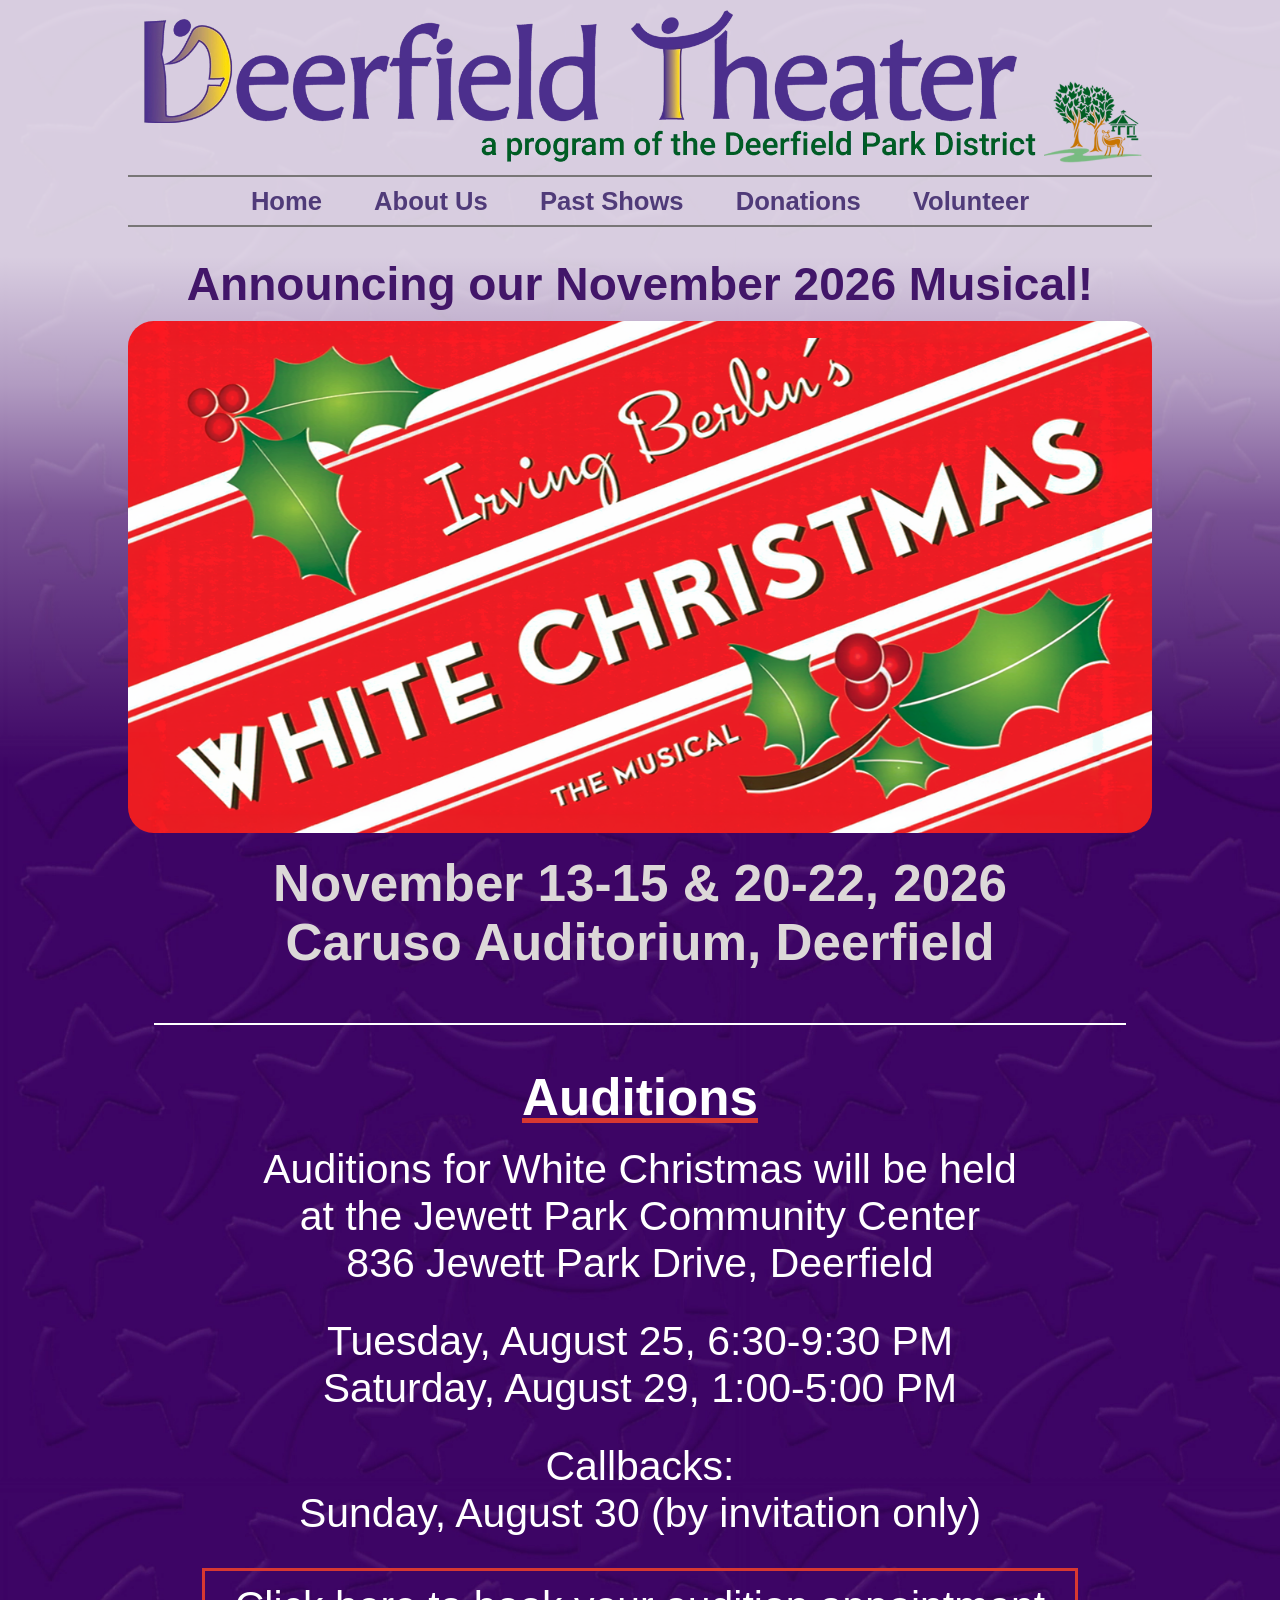
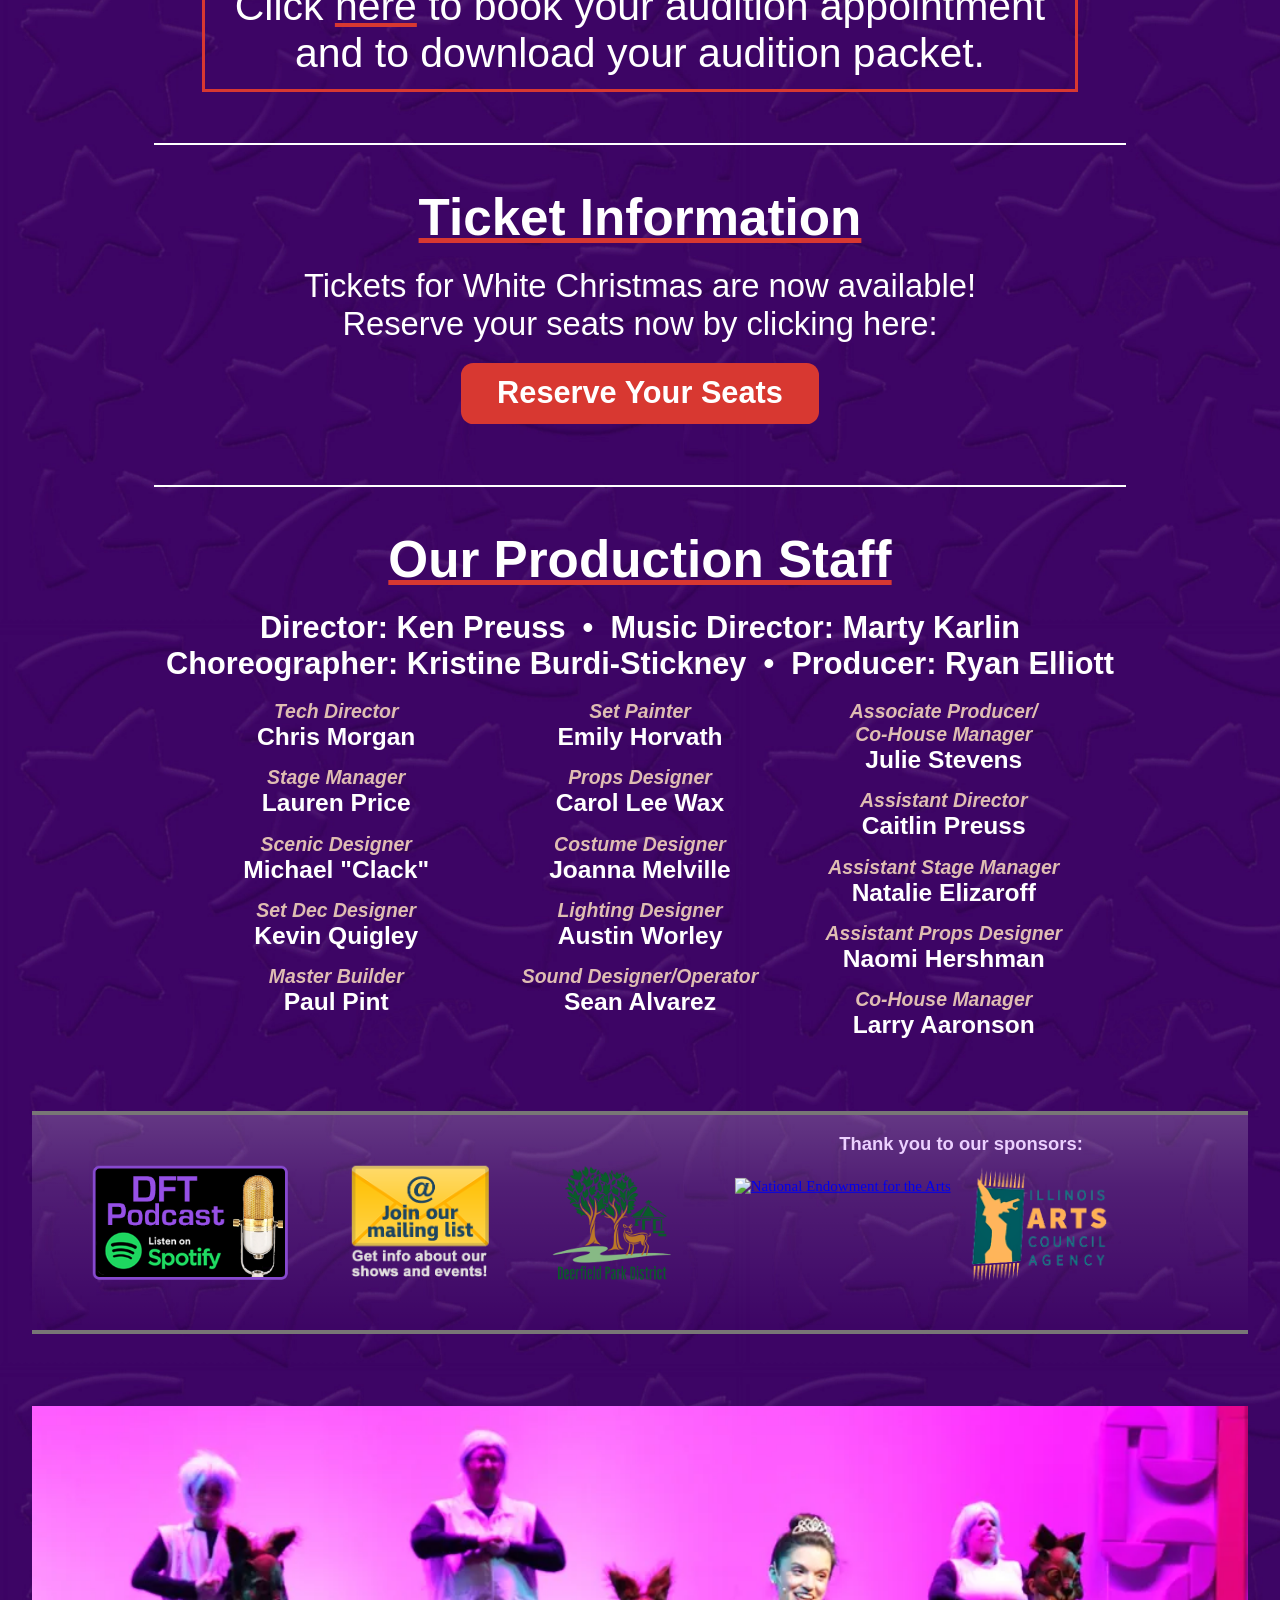
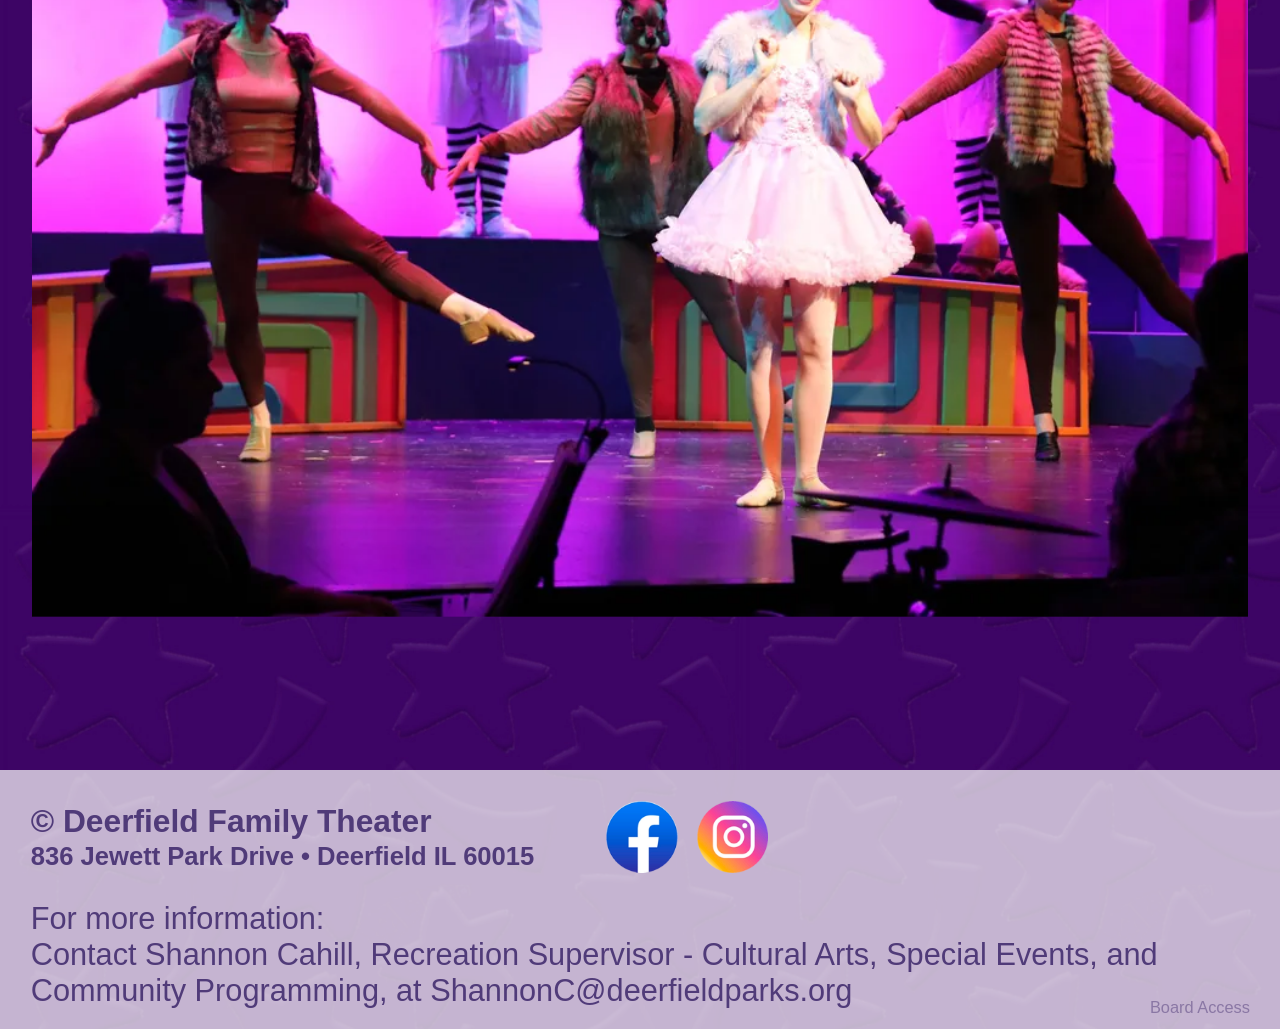
==== index.html @ 943dfd85 "Add files via upload Add volunteer page" ====
<!-- @format -->

<!doctype html>
<html lang="en">
  <head>
    <meta charset="UTF-8" />
    <meta name="viewport" content="width=device-width, initial-scale=1, viewport-fit=cover" />
    <link rel="stylesheet" href="https://fonts.googleapis.com/css?family=Roboto" />
    <link rel="stylesheet" href="style.css?v=15" />
    <link rel="preload" href="images/embossed.webp" as="image" />
    <script src="https://ajax.googleapis.com/ajax/libs/jquery/1.11.1/jquery.min.js"></script>
    <title>Deerfield Theater</title>
  </head>
  <body>
    <!-- Page header, which includes a partially transparent background to make it nearly white -->
    <div class="header">
      <img id="program-header" src="images/DFT-header.webp" alt="header" />
      <!-- This is the page navigation bar. -->
      <div id="nav-bar">
        <div id="nav-bar-logo-container">
          <img id="nav-bar-logo" src="images/DFT-logo.webp" alt="nav bar logo" />
        </div>
        <div id="nav-buttons">
          <a class="nav-btn" href="index.html">Home</a>
          <a class="nav-btn" href="about.html">About Us</a>
          <a class="nav-btn" href="past-shows.html">Past Shows</a>
          <a class="nav-btn" href="donations.html">Donations</a>
          <a class="nav-btn" href="volunteer.html">Volunteer</a>
        </div>
      </div>
    </div>
    <!-- Next is everything after page header. The after-header div has gradient that continues from the header color -->
    <div class="after-header">
      <!-- This is the main page content after the nav-bar. Can be different per page. -->
      <div id="main-page-content">
        <!-- This is then the show announcement, with text (narrow or wide),
        and show image with overlay text (narrow or wide) -->

        <div id="home-page">
          <!-- Hero image for show -->
          <div class="hero-banner"></div>
          <div id="tickets">
            <a href="https://deerfieldtheater.ludus.com/"
              ><img id="tickets-image" src="images/MOE-tickets.webp" alt="tickets"
            /></a>
          </div>
          <div id="banner-container">
            <a href="#later-show-info"
              ><img id="wide-banner-ad" src="images/WideBannerAd.webp" alt="Banner ad" />
              <img id="narrow-banner-ad" src="images/NarrowBannerAd.webp" alt="Banner ad"
            /></a>
          </div>
          <!-- <a class="link-inherit" href="https://deerfieldtheater.ludus.com/"> -->
          <div id="info-text-wide">
            <div id="announcing-show">Announcing our November 2026 Musical!</div>

            <div id="ticket-sales-header">
              <img id="golden-ticket" src="images/golden-ticket.webp" alt="ticket" />
              <div id="tickets-text">
                <div id="line1">DFT Tickets are Now on Sale!</div>
                <div id="line2">(Click below to reserve your seats)</div>
              </div>
            </div>
          </div>
          <div id="thank-you-stay-tuned">
            <div class="thank-you-text">
              Thank you to everyone<br />
              who came out to see<br />
              our November 2024 production!
            </div>
          </div>

          <a href="https://deerfieldtheater.ludus.com/index.php" class="show-image-link">
            <div id="logo-container">
              <img
                id="showlogo"
                class="zoom-image"
                src="images/WhiteChristmasPadded.webp"
                alt="DFT show logo"
              />

              <div id="show-info-wide">
                <p>November 13-15 &amp; 20-22, 2026 • Caruso Auditorium, Deerfield</p>
              </div>
            </div>
          </a>
          <div id="show-info-narrow">
            November 13-15 &amp; 20-22, 2026<br />Caruso Auditorium, Deerfield
            <!-- <p>Tickets will be available soon!<br />Stay tuned for more info!</p> -->
            <div id="auditions-announce">
              <br />AUDITIONS<br />Tuesday, August 25th & Saturday, August 29th<br />Stay tuned for
              more info!
            </div>
          </div>
          <!-- </a> -->

          <div id="audition-info">
            <div id="audition-title">Auditions</div>
            <div id="audition-text-items">
              <div class="audition-text">
                Auditions for White Christmas will be held<br />at the Jewett Park Community
                Center<br />836 Jewett Park Drive, Deerfield
              </div>
              <div class="audition-text">
                Tuesday, August 25, 6:30-9:30 PM<br />
                Saturday, August 29, 1:00-5:00 PM<br />
              </div>
              <div class="audition-text">
                Callbacks:<br />
                Sunday, August 30 (by invitation only)
              </div>
            </div>
            <a
              href="https://www.signupgenius.com/go/20F0C4FACAC22A6FD0-64324098-auditions"
              id="audition-signup"
            >
              <div class="audition-text space text-border">
                Click
                <div id="red-underline">here</div>
                to book your audition appointment and to download your audition packet.
              </div></a
            >
            <div id="audition-signup-coming" class="audition-text ital">
              Audition forms will be available August 1st
            </div>
          </div>

          <div id="ticket-info">
            <div id="ticket-info-title">Ticket Information</div>
            <div id="ticket-info-text">
              Tickets for White Christmas are now available!<br />
              Reserve your seats now by clicking here:
            </div>
            <a href="https://deerfieldtheater.ludus.com/index.php" id="ticket-info-button"
              >Reserve Your Seats</a
            >
          </div>

          <div id="production-staff-info">
            <div id="production-staff-title">Our Production Staff</div>
            <div id="production-staff">
              Director: Ken Preuss&nbsp;&nbsp;&bull;&nbsp;&nbsp;Music Director: Marty Karlin<br />
              Choreographer: Kristine Burdi-Stickney&nbsp;&nbsp;&bull;&nbsp;&nbsp;Producer: Ryan
              Elliott
            </div>
            <div id="full-staff-list">
              <div class="staff-entry">
                <span class="staff-role">Tech Director</span
                ><span class="staff-name">Chris Morgan</span>
              </div>
              <div class="staff-entry">
                <span class="staff-role">Stage Manager</span
                ><span class="staff-name">Lauren Price</span>
              </div>
              <div class="staff-entry">
                <span class="staff-role">Scenic Designer</span
                ><span class="staff-name">Michael "Clack"</span>
              </div>
              <div class="staff-entry">
                <span class="staff-role">Set Dec Designer</span
                ><span class="staff-name">Kevin Quigley</span>
              </div>
              <div class="staff-entry">
                <span class="staff-role">Master Builder</span
                ><span class="staff-name">Paul Pint</span>
              </div>
              <div class="staff-entry">
                <span class="staff-role">Set Painter</span
                ><span class="staff-name">Emily Horvath</span>
              </div>
              <div class="staff-entry">
                <span class="staff-role">Props Designer</span
                ><span class="staff-name">Carol Lee Wax</span>
              </div>
              <div class="staff-entry">
                <span class="staff-role">Costume Designer</span
                ><span class="staff-name">Joanna Melville</span>
              </div>
              <div class="staff-entry">
                <span class="staff-role">Lighting Designer</span
                ><span class="staff-name">Austin Worley</span>
              </div>
              <div class="staff-entry">
                <span class="staff-role">Sound Designer/Operator</span
                ><span class="staff-name">Sean Alvarez</span>
              </div>
              <div class="staff-entry">
                <span class="staff-role">Associate Producer/<br />Co-House Manager</span
                ><span class="staff-name">Julie Stevens</span>
              </div>
              <div class="staff-entry">
                <span class="staff-role">Assistant Director</span
                ><span class="staff-name">Caitlin Preuss</span>
              </div>
              <div class="staff-entry">
                <span class="staff-role">Assistant Stage Manager</span
                ><span class="staff-name">Natalie Elizaroff</span>
              </div>
              <div class="staff-entry">
                <span class="staff-role">Assistant Props Designer</span
                ><span class="staff-name">Naomi Hershman</span>
              </div>
              <div class="staff-entry">
                <span class="staff-role">Co-House Manager</span
                ><span class="staff-name">Larry Aaronson</span>
              </div>
            </div>
          </div>
          <!-- <div id="credits">
            <div id="staff-credit-row">
              <div>Director<br />Matt Canon</div>
              <div>Music Director<br />Marty Karlin</div>
              <div>Choreographer<br />Sarah Canon</div>
              <div>Producer<br />Ryan Elliott</div>
            </div>
            <div class="first-credit-row">
              <div>Book by<br />David Greig</div>
              <div>Music by<br />Marc Shaiman</div>
              <div>Lyrics by<br />Scott Wittman<br />Marc Shaiman</div>
            </div>
            <div id="second-credit-row">
              <div id="Dahl">Based on the novel by ROALD DAHL</div>
            </div>
            <div class="third-credit-row">
              <div id="Songs">
                Songs from the Motion Picture by<br />LESLIE BRICUSSE and ANTHONY NEWLEY
              </div>
            </div>
          </div>
-->

          <div id="performance-info">
            <div id="performance-text-items">
              <div class="performance-text">
                Caruso Auditorium<br />1801 Montgomery Rd. &#x2022; Deerfield<br /><br />
              </div>
              <div class="performance-text">
                Fridays, April 3 and 10 - 7:30pm<br />
                Thursday, April 9 - 7:30pm<br />
                Saturdays, April 4 and 11 - 2:00pm and 7:30pm<br />
                Sunday, April 12 - 2:00pm
              </div>
              <a class="link-inherit" href="https://deerfieldtheater.ludus.com/"
                ><div class="ticket-wrapper">
                  <div class="ticket-content">
                    <div class="ticket-text shrek">Shrek Tickets<br />now on sale</div>
                    <div class="ticket-text">
                      Click here to reserve your seats.
                      <div class="smaller-text">(Suggested for 1st grade and older)</div>
                    </div>
                  </div>
                </div></a
              >
            </div>
          </div>

          <!-- <div id="workshop-info">
            <div id="workshop-title">Audition Workshop</div>
            <div id="workshop-text-items">
              <div class="workshop-text">
                Join our 2025 production staff for a fun and informative AUDITION WORKSHOP at Jewett
                Park Community Center on Saturday, July 19th, from 10:00am to 12:00pm. Learn about
                the DFT audition process, sing, dance, and get valuable audition tips from our 2025
                dream team!
              </div>
              <div class="workshop-text">
                Free and open to everyone (4th grade and up), this workshop is not a prerequisite
                for auditioning.
              </div>
              <div class="audition-text space">
                Click
                <a
                  href="https://www.signupgenius.com/go/20F0C4FACAC22A6FD0-57213680-audition"
                  id="workshop-signup"
                  >here</a
                >
                to sign up for the workshop.
              </div>
              <div id="workshop-signup-coming" class="workshop-text ital">
                Online workshop signups coming soon.
              </div>
            </div>
          </div> -->

          <div id="cast-info">
            <div class="moe">MURDER ON THE ORIENT EXPRESS - CAST</div>
            <div id="cast-list">
              <div class="cast-item">
                <div class="character-name">HERCULE POIROT</div>
                <div class="actor-name">Brian Parry</div>
              </div>
              <div class="cast-item">
                <div class="character-name">MONSIEUR BOUC</div>
                <div class="actor-name">Geoff Isaac</div>
              </div>
              <div class="cast-item">
                <div class="character-name">MARY DEBENHAM</div>
                <div class="actor-name">Elise De Roulet</div>
              </div>
              <div class="cast-item">
                <div class="character-name">HECTOR MACQUEEN</div>
                <div class="actor-name">Chuck Quinn IV</div>
              </div>
              <div class="cast-item">
                <div class="character-name">COLONEL ARBUTHNOT</div>
                <div class="actor-name">Michael Ermel</div>
              </div>
              <div class="cast-item">
                <div class="character-name">HELEN HUBBARD</div>
                <div class="actor-name">Julie Stevens</div>
              </div>
              <div class="cast-item">
                <div class="character-name">PRINCESS DRAGOMIROFF</div>
                <div class="actor-name">Naomi Hershman</div>
              </div>
              <div class="cast-item">
                <div class="character-name">GRETA OHLSSON</div>
                <div class="actor-name">Julia Helmer</div>
              </div>
              <div class="cast-item">
                <div class="character-name">SAMUEL RATCHETT</div>
                <div class="actor-name">Chuck Quinn III</div>
              </div>
              <div class="cast-item">
                <div class="character-name">COUNTESS ANDRENYI</div>
                <div class="actor-name">Danielle Piccolomini</div>
              </div>
              <div class="cast-item">
                <div class="character-name">MICHEL THE CONDUCTOR/<br />HEAD WAITER</div>
                <div class="actor-name">Al Katz-Mariani</div>
              </div>
            </div>
          </div>

          <div id="event-info">
            <div class="event-title">Help Shrek Fill the Pantry!</div>
            <div class="event-text">
              <p>Help us spread a little fairy-tale kindness!</p>
              <p>
                Bring a non-perishable food donation to any of our performances of Shrek The
                Musical, and be entered to win two free tickets to our spring show, Murder on the
                Orient Express!
              </p>
              <p>
                Your generosity helps stock our local food pantry, and it might just earn you a
                night of mystery and intrigue!
              </p>
            </div>
            <div>
              <a href="https://www.westdeerfieldtownship.org/food-pantry">
                <img src="images/Shrek-pantry.webp" id="event-image" alt="Shrek Pantry"
              /></a>
            </div>
          </div>

          <div id="later-show-info">
            <div class="later-show-announce-title">Announcing our Spring 2026 show...</div>
            <div class="video-container">
              <iframe
                src="https://www.youtube.com/embed/8NoOFqlzdp8?si=00WZG_DpIDubj-20"
                title="Deerfield Theater presents MURDER ON THE ORIENT EXPRESS!"
                frameborder="0"
                allow="
                  accelerometer;
                  autoplay;
                  clipboard-write;
                  encrypted-media;
                  gyroscope;
                  picture-in-picture;
                  web-share;
                "
                referrerpolicy="strict-origin-when-cross-origin"
                allowfullscreen
              ></iframe>
            </div>
            <div id="jump-here"></div>
            <div class="later-show-subtitle">
              A train.&nbsp;&nbsp;A snowstorm.&nbsp;&nbsp;A murder.
            </div>
            <div class="show-description">
              <p>
                Spring 2026, Deerfield Theater invites you to join us on the journey. We're
                searching for a cast of bold performers to bring this classic Agatha Christie
                thriller to life.
              </p>
            </div>
            <div class="later-show-subtitle2">Murder On The Orient Express</div>
            <div class="show-description2">
              Performance dates: April 3-12, 2026<br />
              Auditions: December 10 & 13<br /><br />
              <a
                id="auditions-link"
                href="https://www.signupgenius.com/go/20F0C4FACAC22A6FD0-60064561-auditions?fbclid=IwY2xjawNzPXVleHRuA2FlbQIxMQABHtk7SqOiNQR2KxRiS1Loc2THw3nRDNoTgcUi0WT-ecCbS6leboX3WykPcfES_aem_MP_DVNrxuq4Zpl9OGslfMA#/"
              >
                Click here to sign up for auditions!</a
              >
            </div>
          </div>
        </div>
      </div>

      <!-- Directions bar -->
      <!-- <div id="direction-bar">
        <div id="directions-intro">DIRECTIONS TO THE THEATER:</div>
        <div class="directions">
          <img class="map-pin" src="images/map-pin.webp" />
          <a
            class="direction-link"
            href="https://www.google.com/maps/dir/Current+Location/42.16936129460675,-87.87289655274725"
            target="_self"
            >From your location</a
          >
        </div>
        <div class="directions">
          <img class="map-pin" src="images/map-pin.webp" />
          <a
            class="directions-link"
            href="https://www.google.com/maps/dir/?api=1&origin=42.16911208400764,-87.87140041251554&destination=42.16936129460675,-87.87289655274725&travelmode=driving"
            target="_self"
            >From Caruso entrance road</a
          >
        </div>
      </div> -->

      <!-- This is the icon-bar -->
      <div id="icon-bar">
        <div id="icons">
          <a
            href="https://open.spotify.com/show/3oloGjAdwDtbNd8TybNMI5?si=1eKesfZeSTqVe9DHbE5gPw&dl_branch=1"
            ><img id="podcast" class="icon-item" src="images/DFT-podcast.png" alt="DFT podcast"
          /></a>
          <a href="https://deerfieldtheater.substack.com/subscribe"
            ><img id="DFT-email" class="icon-item" src="images/DFT-email.png" alt="DFT email"
          /></a>
          <a href="http://www.deerfieldparks.org/"
            ><img
              id="DFPD"
              class="icon-item"
              src="images/DFPDlogo.png"
              alt="Deerfield Park District"
          /></a>
          <div class="sponsor-items">
            <div class="sponsor-text">Thank you to our sponsors:</div>
            <a href="https://www.deerfield.il.us/456/Fine-Arts-Commission"
              ><img
                id="DF"
                src="images/DF.png"
                class="sponsor-item"
                alt="National Endowment for the Arts"
            /></a>
            <a href="http://www.arts.illinois.gov/"
              ><img id="IAC" src="images/IAC.png" class="sponsor-item" alt="Illinois Arts Council"
            /></a>
          </div>
          <!-- <a href="https://www.arts.gov/"
            ><img
              id="NEA"
              class="icon-item"
              src="images/NEA.png"
              alt="National Endowment for the Arts"
          /></a> -->
        </div>
      </div>
      <div id="photo-box">
        <img class="photo" src="images/photos/Beauty1.webp" alt="A snapshop of DFT!" />
        <img class="photo" src="images/photos/Beauty9.webp" alt="A snapshop of DFT!" />
        <img class="photo" src="images/photos/ShrekFiona.webp" alt="A snapshop of DFT!" />
        <img class="photo" src="images/photos/Poirot.webp" alt="A snapshop of DFT!" />
        <img class="photo" src="images/photos/ShrekGingy.webp" alt="A snapshop of DFT!" />
        <img
          class="photo"
          src="images/photos/MurderOrientExpressPhoto.webp"
          alt="A snapshop of DFT!"
        />
        <img class="photo" src="images/photos/Beauty8.webp" alt="A snapshop of DFT!" />
        <img class="photo" src="images/photos/OurTownMoon.webp" alt="A snapshop of DFT!" />
        <img class="photo" src="images/photos/Beauty4.webp" alt="A snapshop of DFT!" />
        <img class="photo" src="images/photos/Beauty3.webp" alt="A snapshop of DFT!" />
        <img class="photo" src="images/photos/Beauty2.webp" alt="A snapshop of DFT!" />
        <img class="photo" src="images/photos/CharlieAndWonka.webp" alt="A snapshop of DFT!" />
        <img class="photo" src="images/photos/OompaWonka.webp" alt="A snapshop of DFT!" />
        <img class="photo" src="images/photos/VerucaWonka.webp" alt="A snapshop of DFT!" />
        <img class="photo" src="images/photos/WonkaGrandparents.webp" alt="A snapshop of DFT!" />
        <img class="photo" src="images/photos/Beauty7.webp" alt="A snapshop of DFT!" />
        <img class="photo" src="images/photos/StageManagerOurTown.webp" alt="A snapshop of DFT!" />
        <img class="photo" src="images/photos/Beauty6.webp" alt="A snapshop of DFT!" />
        <img class="photo" src="images/photos/Beauty5.webp" alt="A snapshop of DFT!" />
        <img class="photo" src="images/photos/OurTownCemetery.webp" alt="A snapshop of DFT!" />
      </div>
      <div id="bottom-bar">
        <div id="DFT-info">
          <div id="top-row">
            <div id="address-name">
              <div id="DFT-name">&copy; Deerfield Family Theater</div>
              <div id="DFT-address">836 Jewett Park Drive • Deerfield IL 60015</div>
            </div>
            <div id="social-media">
              <a href="https://m.facebook.com/DeerfieldFamilyTheater">
                <img id="facebook" src="images/facebook.webp" alt="Facebook"
              /></a>
              <a href="https://www.instagram.com/DeerfieldFamilyTheater">
                <img id="instagram" src="images/instagram.webp" alt="Instagram"
              /></a>
            </div>
          </div>
          <div id="for-more-info">
            For more information:<br />
            Contact Shannon Cahill, Recreation Supervisor - Cultural Arts, Special Events, and
            Community Programming, at ShannonC@deerfieldparks.org
          </div>
        </div>
        <a
          id="board-access"
          href="https://drive.google.com/drive/folders/1UhI-w-MJ6wgROEPkJte4lONXYvU6FeXU?usp=drive_link"
          target="_blank"
          rel="noopener noreferrer"
          >Board Access</a
        >
      </div>
    </div>

    <script src="script.js?v=1"></script>
  </body>
</html>
---- style.css ----
/** @format */

@font-face {
  font-family: "Shrek";
  src:
    url("/fonts/Shrek.woff2") format("woff2"),
    url("/fonts/Shrek.woff") format("woff"),
    url("/fonts/Shrek.ttf") format("truetype");
}
@font-face {
  font-family: "Fino";
  src: url("/fonts/FinoSans.otf") format("opentype");
}

:root {
  /* Set this value equal to or slightly greater than the height of your fixed header.
     If your header is 80px tall, use 80px or 90px. This is for anchor links.*/
  scroll-padding-top: 40px;
}

.outlined-text {
  text-shadow:
    -1px -1px 0 #8d71ab,
    /* Top-left offset */ 1px -1px 0 #8d71ab,
    /* Top-right offset */ -1px 1px 0 #8d71ab,
    /* Bottom-left offset */ 1px 1px 0 #8d71ab; /* Bottom-right offset */
}

/* The env(safe-area-insert) item makes it so the notch 
in iPhone or the like will not pose a problem */
html {
  height: 100%;
  font-size: 15px;
  padding: env(safe-area-inset);
}

/* The body has a solid purple background so that if there is any
delay in loading the repeating tile, it will be okay. */
body {
  background-color: #3d0465;
  height: 100%;
  margin: 0;
  background-repeat: repeat;
  background-image: url("images/embossed.webp");
  background-size: 58vw;
}
/* Make the repeating background image a bit larger when narrower than 
100px display, to avoid havign it be so small. */
@media screen and (max-width: 1000px) {
  body {
    background-size: 85vw;
  }
}

/* This is the website header div. It has a transparent background, 
which makes the background almost white, for good visibility */
.header {
  width: 100vw;
  height: auto;
  vertical-align: center;
  padding-top: 10px;
  padding-bottom: calc(1.9 * 0.8vw);
  margin: 0;
  background: rgb(255, 255, 255, 0.8);
  z-index: 1;
}

/* This the theater program header image. With later media query, 
its width becomes dynamic for narrow than 1317 and 1177 */
#program-header {
  height: 135px;
  margin: auto;
  padding-bottom: calc(1.2 * 0.8vw);
  text-align: center;
  display: block;
  z-index: 1;
}

/* Everything after the page header is in hte "afterheader" div,with a continued gradient 
that starts with the same transparency as the header. The afterheader does not have a height value
so that it will be as tall as needed, to avoid having its gradient stop prematurely */
.after-header {
  width: 100vw;
  position: relative;
  background: linear-gradient(
    to bottom,
    rgba(255, 255, 255, 0.8) 0px,
    rgba(255, 255, 255, 0.6) 10vw,
    rgba(255, 255, 255, 0.3) 20vw,
    rgba(255, 255, 255, 0) 40vw
  );
  z-index: 1;
}

/* The navigation bar scales with the page width, using the variable cw (content width) 
to avoid the need for small fractions.*/
#nav-bar {
  --cw: 0.8vw;
  width: calc(var(--cw) * 100);
  margin: auto;
  font-size: 25px;
  position: relative;
  padding: 0;
  left: 0;
  top: 0;
  height: calc(var(--cw) * 4.72);
  border-bottom: calc(var(--cw) * 0.25) solid rgb(120, 118, 118);
  border-top: calc(var(--cw) * 0.25) solid rgb(120, 118, 118);
  vertical-align: center;
  font:
    550 calc(var(--cw) * 2.5) Arial,
    Helvetica,
    sans-serif;
  color: #503b79;
  line-height: calc(var(--cw) * 4.72);
  margin-bottom: calc(var(--cw) * 1);
  display: flex;
  z-index: 2;
}

#nav-bar.sticky {
  position: fixed;
  background-color: #dbd2e2;
  margin-bottom: calc(var(--cw) * 1.32);
  height: calc(var(--cw) * 5.72);
  line-height: calc(var(--cw) * 5.72);
  width: 100%;
  z-index: 1000; /* Ensure it's above other content */
}
#nav-bar-logo-container {
  display: none;
}

#nav-bar-logo {
  flex: 10;
  height: calc(var(--cw) * 4.5);
  padding-top: calc(var(--cw) * 0.45);
  padding-bottom: calc(var(--cw) * 0.3);
  margin-right: calc(var(--cw) * 4.5);
  left: 50%;
  transform: translateX(50%);
}

/* nav-btn is the class for all of the buttons in the nav-bar. The hover function changes color on hover. */
#nav-buttons {
  flex: 90;
  display: flex;
  flex-direction: row;
  justify-content: space-between;
  margin-right: calc(var(--cw) * 12);
  margin-left: calc(var(--cw) * 12);
}
/* nav-btn is the class for all of the buttons in the nav-bar. The hover function changes color on hover. */
.nav-btn {
  /* display: inline-block; */
  text-align: center;
  height: 100%;
  color: inherit;
  text-decoration: none;
  /* border: solid green; */
}

@media (hover: hover) {
  .nav-btn:hover {
    color: #aa9042;
  }
}

/* This is the block of teh page, and its width scales with the page width per variable cw too. */
#main-page-content {
  --cw: 0.8vw;
  width: calc(var(--cw) * 100);
  margin: auto;
  font-size: 25px;
  z-index: 0;
  position: relative;
  padding: 0;
  text-align: center;
  flex-direction: column;
  align-items: center;
  justify-content: center;
  display: flex;
  flex-wrap: wrap;
  flex-direction: column;
}
#banner-container {
  width: 100%;
  position: relative;
  margin-bottom: calc(var(--cw) * 1.7);
  display: none;
}
#wide-banner-ad {
  margin: auto;
  vertical-align: top;
  width: 100%;
}
#narrow-banner-ad {
  display: none;
  margin: auto;
  vertical-align: top;
  width: 100%;
}
#banner-ad {
  width: 100%;
  position: relative;
  display: inline-block;
  background-image: url("images/WideBannerAd.webp");
  background-repeat: no-repeat; /* Prevents the image from repeating */
  background-size: cover; /* Ensures the image covers the entire element */
}

#thank-you-stay-tuned {
  display: none;
  align-items: center;
}

.thank-you-text {
  font:
    700 calc(var(--cw) * 5) Arial,
    Helvetica,
    sans-serif;
  color: #1a041e;
  /* Text Shadow Property */
  -webkit-text-stroke-width: calc(var(--cw) * 0.05);
  -webkit-text-stroke-color: rgb(234, 197, 72);
  vertical-align: top;
  margin: auto;
  margin-bottom: calc(var(--cw) * 1.2);
  margin-top: calc(var(--cw) * 1.2);
}
#showlogo2 {
  display: inline-block;
  flex: 1;
  max-width: 100%;
  border-radius: calc(var(--cw) * 2.5);
}

.thank-you-text2 {
  font:
    600 calc(var(--cw) * 4) Arial,
    Helvetica,
    sans-serif;
  color: rgb(234, 197, 72);
  -webkit-text-stroke-width: calc(var(--cw) * 0.15);
  -webkit-text-stroke-color: #421669;
  vertical-align: top;
  margin: 0;
  margin-top: calc(var(--cw) * 2.5);
  margin-bottom: calc(var(--cw) * 1.2);
  display: none;
}

#home-page {
  width: 100%;
}
/* Here's the stuff for the main page content (e.g., DFT show announcement), 
with pieces similarly scaling */

.hero-banner {
  display: none;
  width: 100%;
  /* Ensures the banner has a strong presence */
  min-height: 500px;
  aspect-ratio: 16 / 9;

  /* Image configuration */
  background-image: url("images/MOE_landscape_web.webp");
  background-position: center center;
  background-repeat: no-repeat;

  /* This handles the 'cropping' automatically as you resize */
  background-size: cover;
}

/* Mobile Tweak: Keeps the train and text prominent on phones */
@media (max-width: 768px) {
  .hero-banner {
    /* Changes the shape to be taller on mobile */
    aspect-ratio: 4 / 5;
    min-height: 300px;
  }
}

#tickets {
  display: none;
  width: 100%;
  margin: auto;
  border: yellow;
}
#tickets-image {
  width: 100%;
  height: auto;
  opacity: 1;
}

#show-announcement {
  width: 100%;
  height: auto;
  opacity: 1;
}
.link-inherit {
  color: inherit; /* Inherit color from parent */
  font-size: inherit; /* Inherit font size from parent */
  font-family: inherit; /* Inherit font family from parent */
  text-decoration: inherit; /* Inherit text decoration (underline, etc.) */
}
#info-text-wide {
  display: inline-block;
  font:
    700 calc(var(--cw) * 4.5) Arial,
    Helvetica,
    sans-serif;
  color: #421669;
  vertical-align: top;
  margin: 0;
  margin-bottom: calc(var(--cw) * 1);
}
#announcing-show {
  display: block;
}
#ticket-sales-header {
  height: calc(var(--cw) * 8);
  display: none;
  /* display: flex; */
  flex-direction: row;
}
#golden-ticket {
  flex: 20;
  height: calc(var(--cw) * 8);
  margin-right: calc(var(--cw) * 2);
  display: none;
}
#tickets-text {
  display: flex;
  flex-direction: column;
}
#line1 {
  flex: 3;
}
#line2 {
  font:
    700 calc(var(--cw) * 3) Arial,
    Helvetica,
    sans-serif;
  flex: 1;
}

#info-text-narrow {
  font:
    800 calc(var(--cw) * 5) Arial,
    Helvetica,
    sans-serif;
  color: #421669;
  vertical-align: top;
  line-height: calc(var(--cw) * 5.5);
  margin: 0;
  margin-bottom: calc(var(--cw) * 1.2);
  display: none;
}
#ticket-sales-header-narrow {
  height: calc(var(--cw) * 8);
  display: flex;
  flex-direction: row;
}
#golden-ticket-narrow {
  flex: 20;
  height: calc(var(--cw) * 8);
  margin-right: calc(var(--cw) * 2);
}
#tickets-text-narrow {
  display: flex;
  flex-direction: column;
}
#line1-narrow {
  flex: 3;
}
#line2-narrow {
  font:
    700 calc(var(--cw) * 2) Arial,
    Helvetica,
    sans-serif;
  flex: 1;
}

.show-image-link {
  display: block;
  color: inherit;
  text-decoration: none;
}

#logo-container {
  width: 100%;
  aspect-ratio: 16 /8;
  position: relative;
  /* display: inline-block; */
  display: block;
  overflow: hidden;
  border-radius: calc(var(--cw) * 2.5);
}
#showlogo {
  margin: auto;
  vertical-align: top;
  width: 100%;
}
.zoom-image {
  width: 100%;
  height: 100%;
  object-fit: cover;
  transition: transform 4s ease;
  transform-origin: center center;
}
.zoom-in {
  transform: scale(1.12);
}

#show-info-wide {
  position: absolute;
  width: 100%;
  font:
    700 calc(var(--cw) * 3.2) Arial,
    Helvetica,
    sans-serif;
  color: rgb(234, 197, 72);
  top: 92%;
  left: 50%;
  transform: translate(-50%, -50%);
  display: none;
}
#show-info-narrow {
  width: 100%;
  font:
    600 calc(var(--cw) * 5) Arial,
    Helvetica,
    sans-serif;
  color: #dcd8d8;
  display: block;
  padding-top: 0.8vw;
  margin-top: calc(var(--cw) * 1);
}
#auditions-announce {
  font:
    600 calc(var(--cw) * 4) Arial,
    Helvetica,
    sans-serif;
  display: none;
}
#auditions-link {
  color: inherit;
  font:
    700 calc(var(--cw) * 3) Arial,
    Helvetica,
    sans-serif;
}
/* @media screen and (max-width: 1317px) {
  #show-info-wide,
  #info-text-wide {
    display: none;
  }
  #show-info-narrow {
    display: none;
  }
  #info-text-narrow {
    display: block;
  }
} */
#credits {
  width: 95%;
  margin: auto;
  margin-top: calc(var(--cw) * 3);
  /* display: flex; */
  display: none;
  flex-direction: column;
  font:
    300 calc(var(--cw) * 3) Arial,
    Helvetica,
    sans-serif;
  color: rgb(234, 197, 72);
}
#staff-credit-row {
  display: flex;
  flex-direction: row;
  justify-content: space-between;
  align-items: center;
  font:
    600 calc(var(--cw) * 3) Arial,
    Helvetica,
    sans-serif;
  text-shadow: 0 0 calc(var(--cw) * 2.5) rgba(213, 131, 186, 1);
}
.first-credit-row {
  width: 80%;
  margin: auto;
  display: flex;
  flex-direction: row;
  justify-content: space-between;
  align-items: center;
  margin-top: calc(var(--cw) * 2.5);
}
#second-credit-row {
  width: 90%;
  margin: auto;
  margin-top: calc(var(--cw) * 2);
  text-align: center;
  font:
    300 calc(var(--cw) * 2) Arial,
    Helvetica,
    sans-serif;
}
.third-credit-row {
  width: 90%;
  margin: auto;
  margin-top: calc(var(--cw) * 2);
  text-align: center;
  font:
    300 calc(var(--cw) * 3) Arial,
    Helvetica,
    sans-serif;
}

#performance-info {
  width: 95%;
  /* padding-top: calc(var(--cw) * 2); */
  margin: auto;
  /* margin-top: calc(var(--cw) * 3); */
  /* display: flex; */
  display: none;
  flex-direction: column;
  font:
    300 calc(var(--cw) * 3) Arial,
    Helvetica,
    sans-serif;
  color: #dfbdb2;
  margin-bottom: 5vw;
}
#performance-text-items {
  width: 95%;
  margin: auto;
}
.performance-text {
  font:
    500 calc(var(--cw) * 3.5) Arial,
    Helvetica,
    sans-serif;
  color: rgb(234, 197, 72);
  width: 100%;
  font:
    400 calc(var(--cw) * 4) Arial,
    Helvetica,
    sans-serif;

  color: #dfbdb2;
  display: block;
}

#ticket-info {
  border-top: calc(var(--cw) * 0.25) solid #ffffff;
  width: 95%;
  margin: auto;
  margin-top: calc(var(--cw) * 5);
  padding-top: calc(var(--cw) * 2);
  text-align: center;
}
#ticket-info-text {
  font:
    500 calc(var(--cw) * 3.2) Arial,
    Helvetica,
    sans-serif;
  color: #ffffff;
  margin-bottom: calc(var(--cw) * 2);
}
#ticket-info-button {
  display: inline-block;
  background-color: #d83831;
  color: #ffffff;
  font:
    700 calc(var(--cw) * 3) Arial,
    Helvetica,
    sans-serif;
  text-decoration: none;
  padding: calc(var(--cw) * 1.2) calc(var(--cw) * 3.5);
  border-radius: calc(var(--cw) * 1.2);
  margin-bottom: calc(var(--cw) * 1);
}
#ticket-info-button:hover {
  background-color: #b82d27;
}

#production-staff-info {
  border-top: calc(var(--cw) * 0.25) solid #ffffff;
  width: 95%;
  padding-top: calc(var(--cw) * 2);
  margin: auto;
  margin-top: calc(var(--cw) * 5);
}

#audition-info {
  border-top: calc(var(--cw) * 0.25) solid #ffffff;
  width: 95%;
  padding-top: calc(var(--cw) * 2);
  margin: auto;
  margin-top: calc(var(--cw) * 5);
  flex-direction: column;
  font:
    300 calc(var(--cw) * 3) Arial,
    Helvetica,
    sans-serif;
  color: #ffffff;
  display: flex;
  display: block;
}

#workshop-info {
  border-top: calc(var(--cw) * 0.25) solid rgb(234, 197, 72);
  width: 95%;
  padding-top: calc(var(--cw) * 2);
  margin: auto;
  margin-top: calc(var(--cw) * 5);
  display: none;
  flex-direction: column;
  font:
    300 calc(var(--cw) * 3) Arial,
    Helvetica,
    sans-serif;
  color: rgb(234, 197, 72);
}

#cast-info {
  /* border-top: calc(var(--cw) * 0.25) solid rgb(234, 197, 72); */
  width: 95%;
  /* padding-top: calc(var(--cw) * 2); */
  margin: auto;
  /* margin-top: calc(var(--cw) * 5); */
  /* display: flex; */
  display: none;
  flex-direction: column;
  font:
    300 calc(var(--cw) * 3) Arial,
    Helvetica,
    sans-serif;
  color: rgb(234, 197, 72);
}

#event-info,
#later-show-info {
  display: none;
  border-top: calc(var(--cw) * 0.25) solid rgb(234, 197, 72);
  width: 95%;
  padding-top: calc(var(--cw) * 2);
  margin: auto;
  margin-top: calc(var(--cw) * 5);
  font:
    300 calc(var(--cw) * 3) Arial,
    Helvetica,
    sans-serif;
  color: rgb(234, 197, 72);
}

#event-info {
  display: none;
}

.video-container {
  /* This sets the container's width to 70% of its parent element's width */
  width: 80%;
  /* Center the container on the page (optional) */
  margin: 0 auto;
}

.video-container iframe {
  /* Set iframe to fill the container width */
  width: 100%;
  /* This maintains the 16:9 ratio, adjusting height automatically */
  aspect-ratio: 16 / 9;
  /* Ensure no border is displayed */
  border: solid #dfbdb2;
}

#audition-title,
#workshop-title,
.event-title,
#cast-title,
#production-staff-title,
#ticket-info-title,
.later-show-announce-title {
  font:
    700 calc(var(--cw) * 5) Arial,
    Helvetica,
    sans-serif;
  color: #ffffff;
  text-decoration: underline;
  text-decoration-color: #d83831;
  margin: 0;
  margin-bottom: calc(var(--cw) * 1.9);
  padding-top: calc(var(--cw) * 2.2);
  display: block;
}
#event-title {
  text-decoration: none;
  font-style: italic;
}

.event-text {
  width: 90%;
  margin: auto;
}

.cast-subtitle {
  font:
    700 calc(var(--cw) * 3.8) Arial,
    Helvetica,
    sans-serif;
  color: #ecbd4c;
  text-decoration: underline;
  margin: 0;
  margin-bottom: calc(var(--cw) * 1.9);
  padding-top: calc(var(--cw) * 2.2);
  display: block;
}
.later-show-announce-title {
  font-style: italic;
  margin-bottom: calc(var(--cw) * 4);
  color: #dfbdb2;
}
.later-show-subtitle {
  font:
    600 calc(var(--cw) * 4.5) Arial,
    Helvetica,
    sans-serif;
  color: #dfbdb2;
  margin: 0;
  margin-bottom: calc(var(--cw) * 1.9);
  padding-top: calc(var(--cw) * 1);
  display: block;
}
.later-show-subtitle2,
.moe {
  font:
    600 calc(var(--cw) * 6) Fino,
    Arial,
    Helvetica,
    sans-serif;
  color: #dfbdb2;
  margin: 0;
  padding-bottom: calc(var(--cw) * 1);
  /* margin-top: calc(var(--cw) * 2.5); */
  display: block;
}
.show-description {
  width: 75%;
  margin: auto;
}
.show-description p {
  font:
    400 calc(var(--cw) * 2.8) Arial,
    Helvetica,
    sans-serif;
  color: #dfbdb2;
}

.show-description-info {
  width: 75%;
  font:
    400 calc(var(--cw) * 3.5) Arial,
    Helvetica,
    sans-serif;
  color: #dfbdb2;
}
.show-description2 {
  font:
    500 calc(var(--cw) * 3) Arial,
    Helvetica,
    sans-serif;
  color: #dfbdb2;
  margin: 0;
  display: block;
}

#event-image {
  margin: auto;
  vertical-align: top;
  width: 100%;
}

#audition-text-items,
#workshop-text-items {
  width: 95%;
  margin: auto;
}
.audition-text {
  font:
    500 calc(var(--cw) * 4) Arial,
    Helvetica,
    sans-serif;
  color: #ffffff;
  margin-bottom: calc(var(--cw) * 3);
}
.workshop-text {
  font:
    500 calc(var(--cw) * 3.5) Arial,
    Helvetica,
    sans-serif;
  color: rgb(234, 197, 72);
  margin-bottom: calc(var(--cw) * 3);
  line-height: 1.25;
}
.ital {
  font-style: italic;
  margin-top: calc(var(--cw) * 4);
}
.put-border {
  border: solid #ecbd4c;
  width: 70%;
}

.ticket-text {
  width: 100%;
  font:
    550 calc(var(--cw) * 3) Arial,
    Helvetica,
    sans-serif;
  color: #323e15;
  display: block;
}
.shrek {
  font:
    550 calc(var(--cw) * 6) Shrek,
    Helvetica,
    sans-serif;
  margin-bottom: calc(var(--cw) * 2);
  margin-top: calc(var(--cw) * 0.5);
  line-height: 1;
}
.smaller-text {
  font:
    500 calc(var(--cw) * 2.4) Arial,
    Helvetica,
    sans-serif;
  margin-top: calc(var(--cw) * 1);
}

.ticket-wrapper {
  width: 75%;
  margin-top: 4vw;
  /* Use vw for padding to control border thickness */
  padding: max(8px, 1vw);
  position: relative;
  background-color: #fff;
  display: inline-block;
  display: none;
  box-sizing: border-box;

  /* Use repeating-linear-gradient for striped border */
  background-image: repeating-linear-gradient(
    45deg,
    #759427,
    #759427 0.5vw,
    /* Use vw for stripe width */ #53691c 0.5vw,
    #53691c 1vw
  );
  /* Use vw for background-size to scale stripes */
  background-size: 1vw 1vw;

  /* Use vw for the mask's circular inset radius */
  mask-image:
    radial-gradient(circle at 0 0, transparent 2vw, black 2.1vw),
    radial-gradient(circle at 100% 0, transparent 2vw, black 2.1vw),
    radial-gradient(circle at 0 100%, transparent 2vw, black 2.1vw),
    radial-gradient(circle at 100% 100%, transparent 2vw, black 2.1vw);
  mask-size: 51% 51%;
  mask-position:
    0 0,
    100% 0,
    0 100%,
    100% 100%;
  mask-repeat: no-repeat;
}

.ticket-content {
  background-color: #9fca35;
  padding: calc(var(--cw) * 2.2);
  box-sizing: border-box;
  text-align: center;
  color: #333;
  font-family: Arial, sans-serif;

  /* Use vw for the mask's circular inset radius to match wrapper */
  mask-image:
    radial-gradient(circle at 0 0, transparent 2vw, black 2.1vw),
    radial-gradient(circle at 100% 0, transparent 2vw, black 2.1vw),
    radial-gradient(circle at 0 100%, transparent 2vw, black 2.1vw),
    radial-gradient(circle at 100% 100%, transparent 2vw, black 2.1vw);
  mask-size: 51% 51%;
  mask-position:
    0 0,
    100% 0,
    0 100%,
    100% 100%;
  mask-repeat: no-repeat;
  width: 100%;
  height: 100%;
}

.space {
  margin-top: calc(var(--cw) * 4.2);
}
.text-border {
  border: solid #d83831;
  padding: calc(var(--cw) * 1.2);
  width: 87%;
  margin: auto;
}
#char-breakdown {
  color: rgb(234, 197, 72);
}
#workshop-signup,
#audition-signup {
  color: #ffffff;
  text-decoration: none;
  text-decoration-color: #d83831;
}
#red-underline {
  text-decoration: underline;
  text-decoration-color: #d83831;
  display: inline-block;
}

#workshop-signup-coming,
#audition-signup-coming {
  display: none;
}

#cast-list {
  font:
    550 calc(var(--cw) * 3) Arial,
    Helvetica,
    sans-serif;
  color: #dfbdb2;
  width: 100%;
  /* display: flex; */
  display: block;
  flex-direction: column;
  margin: auto;
}
.cast-item {
  display: flex;
  justify-content: space-between;
  align-items: center;
  margin-bottom: calc(var(--cw) * 1);
}
.character-name {
  font-style: italic;
  text-align: right;
  margin-right: calc(var(--cw) * 4);
  flex: 1;
  color: #dfbdb2;
}
.actor-name {
  text-align: left;
  flex: 1;
}

.new-cast-item {
  margin-top: calc(var(--cw) * 3);
  margin-bottom: calc(var(--cw) * 2.3);
}
.new-character {
  color: #9fca35;
  font-style: italic;
}
.new-actor {
  color: #ecbd4c;
  font:
    550 calc(var(--cw) * 2.5) Arial,
    Helvetica,
    sans-serif;
}
#unformatted-cast {
  font:
    550 calc(var(--cw) * 4) Arial,
    Helvetica,
    sans-serif;
}
#ensemble-title {
  text-decoration: underline;
}
#ensemble-list {
  margin-top: calc(var(--cw) * 2.2);
  line-height: calc(var(--cw) * 4.7);
  margin-bottom: calc(var(--cw) * 4.2);
}

/* #auditon-info {
  border-top: calc(var(--cw) * 0.25) solid rgb(120, 118, 118);
} */
#auditions-coming {
  width: 95%;
  font:
    700 calc(var(--cw) * 5) Arial,
    Helvetica,
    sans-serif;
  color: rgb(234, 197, 72);
  vertical-align: top;
  margin: 0;
  margin-bottom: calc(var(--cw) * 1.9);
  margin-top: calc(var(--cw) * 5);
  padding-top: calc(var(--cw) * 5);
  display: none;
}
#stay-tuned {
  display: none;
}
.audition-button {
  margin: auto;
  margin-bottom: calc(var(--cw) * 2);
  padding: calc(var(--cw) * 0.8);
  padding-left: calc(var(--cw) * 1.2);
  padding-right: calc(var(--cw) * 1.2);
  width: 95%;
  background-color: #e5c242;
  font:
    550 calc(var(--cw) * 3.3) Arial,
    Helvetica,
    sans-serif;
  text-shadow: none;
  color: #a62a79;
  border-radius: calc(var(--cw) * 1.2);
  text-decoration: none;
  display: flex;
  flex-direction: row;
  vertical-align: middle;
}
#audition-packet-text {
  padding-top: calc(var(--cw) * 2);
  flex: 8;
}
#audition-packets {
  flex: 3;
}
#audition-packets {
  display: flex;
  flex-direction: column;
  /* justify-content: space-between; */
}
.packet {
  flex: 1;
  margin: auto;
  margin-bottom: calc(var(--cw) * 1);
  margin-top: calc(var(--cw) * 1);
  padding: calc(var(--cw) * 1.5);
  padding-left: calc(var(--cw) * 1.2);
  padding-right: calc(var(--cw) * 1.2);
  width: 70%;
  background-color: #a62a79;
  font:
    450 calc(var(--cw) * 3) Arial,
    Helvetica,
    sans-serif;
  text-shadow: none;
  color: #e5c242;
  border-radius: calc(var(--cw) * 1.2);
  text-decoration: none;
  display: flex;
  flex-direction: column;
}
.age {
  flex: 7;
}
.agerange {
  flex: 2;
  font:
    450 calc(var(--cw) * 1.3) Arial,
    Helvetica,
    sans-serif;
}

#audition-signup-text {
  margin: auto;
}
.audition-button-link {
  text-decoration: none;
}

/* Past shows page content */
#past-shows {
  height: auto;
  width: 100%;
}
#past-shows-title {
  font:
    700 calc(var(--cw) * 7) Arial,
    Helvetica,
    sans-serif;
  color: #3d0565;
  vertical-align: top;
  margin: 0;
  margin-bottom: calc(var(--cw) * 4);
}
#show-blocks {
  display: flex;
  flex-direction: row;
  justify-content: space-between;
  flex-wrap: wrap;
}
.logo-block {
  flex: 0 0 31.5%;
  height: calc(var(--cw) * 25);
  display: flex;
  flex-direction: column;
  padding-top: calc(var(--cw) * 1);
  margin-bottom: calc(var(--cw) * 2);
  width: 27%;
  border: calc(var(--cw) * 0.25) solid white;
}
#production-staff {
  display: block;
  color: white;
  font:
    700 calc(var(--cw) * 3) Arial,
    Helvetica,
    sans-serif;
  margin-top: calc(var(--cw) * 2);
}

/* Full production staff list: flows into as many newspaper-style columns as
   fit (via column-width), rather than a forced grid. This avoids the ragged
   whitespace that happens when a grid tries to line up rows of very
   different heights. Each entry stacks role above name so nothing wraps
   awkwardly mid-line. */
#full-staff-list {
  column-width: calc(var(--cw) * 25);
  column-gap: calc(var(--cw) * 3.5);
  width: 90%;
  margin: calc(var(--cw) * 1.8) auto 0;
  text-align: center;
}
.staff-entry {
  break-inside: avoid;
  margin-bottom: calc(var(--cw) * 1.5);
}
.staff-role {
  display: block;
  font:
    italic 600 calc(var(--cw) * 1.9) Arial,
    Helvetica,
    sans-serif;
  color: #dfbdb2;
}
.staff-name {
  display: block;
  font:
    600 calc(var(--cw) * 2.4) Arial,
    Helvetica,
    sans-serif;
  color: #ffffff;
}

/* Center the last row's children */
/* May need to adjust the "n+2" to be n+1 if there is just 1 in the row at some point*/
/* And may need to get rid of this if there are actually 3 in the last row */
/* .logo-block:nth-last-child(-n + 2):nth-last-child(-n + 2) { */
/* margin-left: auto; Auto margin pushes the last row's children to the center */
/* margin-right: auto; Auto margin pushes the last row's children to the center */
/* } */
.past-show-logo {
  max-width: 90%;
  max-height: calc(var(--cw) * 20);
  margin: auto;
}
.past-show-year {
  font:
    400 calc(var(--cw) * 3) Arial,
    Helvetica,
    sans-serif;
  color: #f4f4f4;
  vertical-align: top;
  margin: 0;
  margin-bottom: calc(var(--cw) * 1.2);
}

/* Donations page content */
#donations-page {
  height: auto;
  width: 100%;
  background: rgb(255, 255, 255, 0.4);
  margin-top: calc(var(--cw) * 2.5);
}

/* Volunteer page content */
#volunteer-page {
  height: auto;
  width: 100%;
  background: rgb(255, 255, 255, 0.4);
  margin-top: calc(var(--cw) * 2.5);
}
#volunteer-title {
  font:
    700 calc(var(--cw) * 4) Arial,
    Helvetica,
    sans-serif;
  color: #3d0565;
  vertical-align: top;
  margin: 0;
  margin-bottom: calc(var(--cw) * 1.9);
  padding: calc(var(--cw) * 2.2);
}
#volunteer-page-text {
  width: 75%;
  margin: auto;
}
#volunteer-list {
  column-width: calc(var(--cw) * 25);
  column-gap: calc(var(--cw) * 3.5);
  width: 100%;
  margin: 0 auto calc(var(--cw) * 3);
  text-align: center;
}
.volunteer-entry {
  font:
    520 calc(var(--cw) * 3) Arial,
    Helvetica,
    sans-serif;
  color: #3b0a68;
  margin-bottom: calc(var(--cw) * 1.5);
  break-inside: avoid;
}
#volunteer-cta {
  text-align: center;
  margin-top: calc(var(--cw) * 1);
  margin-bottom: calc(var(--cw) * 4);
}
#volunteer-cta-button {
  display: inline-block;
  background-color: #d83831;
  color: #ffffff;
  font:
    700 calc(var(--cw) * 3) Arial,
    Helvetica,
    sans-serif;
  text-decoration: none;
  padding: calc(var(--cw) * 1.2) calc(var(--cw) * 3.5);
  border-radius: calc(var(--cw) * 1.2);
}
#volunteer-cta-button:hover {
  background-color: #b82d27;
}
#donations-title {
  font:
    700 calc(var(--cw) * 4) Arial,
    Helvetica,
    sans-serif;
  color: #3d0565;
  vertical-align: top;
  margin: 0;
  margin-bottom: calc(var(--cw) * 1.9);
  padding: calc(var(--cw) * 2.2);
}
#donations-page-text {
  width: 75%;
  margin: auto;
}
.donations-text {
  font:
    500 calc(var(--cw) * 3.2) Arial,
    Helvetica,
    sans-serif;
  color: #3b0a68;
  margin-bottom: calc(var(--cw) * 3);
}
.donations-text a {
  color: inherit;
}

/* About page content */
#about-page {
  height: auto;
  width: 100%;
  background: rgb(255, 255, 255, 0.4);
  margin-top: calc(var(--cw) * 2.5);
}
#about-page p {
  text-align: left;
}
.about-title {
  font:
    700 calc(var(--cw) * 4) Arial,
    Helvetica,
    sans-serif;
  color: #3d0565;
  vertical-align: top;
  margin: 0;
  margin-bottom: calc(var(--cw) * 2.3);
  padding-top: calc(var(--cw) * 2.2);
}
#about-page-text {
  width: 80%;
  margin: auto;
}
.about-text {
  font:
    520 calc(var(--cw) * 3) Arial,
    Helvetica,
    sans-serif;
  color: #3b0a68;
  margin-bottom: calc(var(--cw) * 3);
  text-indent: calc(var(--cw) * 5);
}
.board-text {
  font:
    520 calc(var(--cw) * 3) Arial,
    Helvetica,
    sans-serif;
  color: #3b0a68;
  margin-bottom: calc(var(--cw) * 3);
  margin: auto;
}
#box-around {
  width: 75%;
  border: #3b0a68;
  border-style: solid;
  border-width: calc(var(--cw) * 0.2);
  margin: auto;
  padding: calc(var(--cw) * 1.5);
  margin-top: calc(var(--cw) * 2.3);
  display: none;
}
.join-board-title {
  font:
    700 calc(var(--cw) * 3.2) Arial,
    Helvetica,
    sans-serif;
  font-style: italic;
  color: #3d0565;
  vertical-align: top;
  margin: 0;
  margin-bottom: calc(var(--cw) * 2.3);
}
.join-board-text {
  font:
    520 calc(var(--cw) * 2.5) Arial,
    Helvetica,
    sans-serif;
  color: #3b0a68;
  margin-bottom: calc(var(--cw) * 3);
  margin: auto;
}
#board-application {
  color: #3b0a68;
}

.history-title {
  font:
    700 calc(var(--cw) * 4) Arial,
    Helvetica,
    sans-serif;
  color: #3d0565;
  vertical-align: top;
  margin: 0;
  margin-bottom: calc(var(--cw) * 2.3);
  padding-top: calc(var(--cw) * 4.8);
}
#old-deerfield {
  width: 100%;
  margin-bottom: calc(var(--cw) * 2);
}
#history-image {
  width: 100%;
}

#ADA-title {
  font:
    600 calc(var(--cw) * 3) Arial,
    Helvetica,
    sans-serif;
  color: #3d0565;
  vertical-align: top;
  margin: 0;
  padding-top: calc(var(--cw) * 8);
}
#ADA-notice {
  font:
    400 calc(var(--cw) * 2.5) Arial,
    Helvetica,
    sans-serif;
  color: #3b0a68;
  margin-bottom: calc(var(--cw) * 6);
  text-indent: calc(var(--cw) * 5);
}

/* The directions bar scales with the page width, using the variable cw (content width) 
to avoid the need for small fractions.*/
#direction-bar {
  --cw: 0.8vw;
  width: 95vw;
  position: relative;
  left: 0;
  top: 0;
  height: calc(var(--cw) * 4);
  border-bottom: calc(var(--cw) * 0.4) solid rgb(120, 118, 118);
  border-top: calc(var(--cw) * 0.4) solid rgb(120, 118, 118);
  background-image: url("images/map-graphic4.webp");
  background-repeat: no-repeat;
  background-size: cover; /* or contain, depending on your preference */
  background-position: center; /* This centers the background horizontally */
  margin: auto;
  margin-top: calc(var(--cw) * 7);
  margin-bottom: calc(var(--cw) * 1);
  z-index: 2;
  display: flex;
  flex-wrap: wrap;
  flex-direction: row;
}
#directions-intro {
  flex: 1.2;
  margin: auto;
  text-align: center;
  font:
    900 calc(var(--cw) * 2.3) Arial,
    Helvetica,
    sans-serif;
  font-style: italic;
  color: #0f256d;
  text-shadow: 1px 1px 2px rgba(255, 255, 255, 0.5); /* Subtle white text shadow */
}
.map-pin {
  height: calc(var(--cw) * 2.2);
}
.directions {
  flex: 1;
  margin: auto;
  text-align: center;
  font:
    900 calc(var(--cw) * 2.3) Arial,
    Helvetica,
    sans-serif;
  color: #0f256d;
  text-shadow: 1px 1px 2px rgba(255, 255, 255, 0.5); /* Subtle white text shadow */
}

/* The icon bar scales with the page width, using the variable cw (content width) 
to avoid the need for small fractions.*/
#icon-bar {
  --cw: 0.8vw;
  width: 95vw;
  position: relative;
  padding-top: calc(var(--cw) * 3);
  padding-bottom: calc(var(--cw) * 3);
  left: 0;
  top: 0;
  height: calc(var(--cw) * 15);
  border-bottom: calc(var(--cw) * 0.4) solid rgb(120, 118, 118);
  border-top: calc(var(--cw) * 0.4) solid rgb(120, 118, 118);
  background: linear-gradient(
    to bottom,
    rgba(255, 255, 255, 0.2) 0px,
    rgba(255, 255, 255, 0.1) 33%,
    rgba(255, 255, 255, 0.05) 66%,
    rgba(255, 255, 255, 0) 99%
  );
  margin: auto;
  margin-top: calc(var(--cw) * 7);
  margin-bottom: calc(var(--cw) * 3.72);
  z-index: 2;
}

/* The icons div holds the icons within the icon bar, centered there and providin flex/space */
#icons {
  display: flex;
  flex-direction: row;
  justify-content: space-between;
  align-items: center;
  vertical-align: center;
  width: 90%;
  margin: auto;
  padding: 0;
  position: absolute;
  top: 50%;
  left: 50%;
  transform: translate(-50%, -50%);
}

/* Here's the settings for the icons in the icon-bar, defining height and hover color */
.icon-item {
  height: calc(var(--cw) * 11.11);
  display: block;
  margin-left: auto;
  margin-right: auto;
}
.icon-item:hover {
  box-shadow: 0 0 calc(var(--cw) * 0.37) calc(var(--cw) * 0.08) #888;
}

.sponsor-items {
  height: calc(var(--cw) * 16);
  display: grid;
  grid-template-columns: 1fr 1fr;
  grid-template-rows: auto minmax(0, 1fr);
  gap: calc(var(--cw) * 2);
  margin-top: calc(var(--cw) * -1.5);
}

.sponsor-text {
  grid-column: 1 / span 2;
  text-align: center;
  color: rgb(236, 208, 255);
  font:
    900 calc(var(--cw) * 1.8) Arial,
    Helvetica,
    sans-serif;
  margin-left: calc(var(--cw) * 6);
  margin-right: calc(var(--cw) * 6);
  margin-bottom: calc(var(--cw) * 0.2);
}

/* Here's the settings for the icons in the icon-bar, defining height and hover color */
.sponsor-item {
  height: auto;
  object-fit: contain;
  max-height: 100%;
  margin-top: calc(var(--cw) * -1);
}

/* Next is the photo box, which also scales with the page width, 
using the variable cw (content width), to avoid the need for small fractions. */
#photo-box {
  --cw: 0.8vw;
  width: 95vw;
  /* All carousel photos are 3:2, so the box's height is derived directly
     from its width at that ratio. This means each photo spans the full
     width of the box with no cropping and no letterboxing, since the box
     shape always matches the photo shape. If a photo with a different
     ratio is ever added, it will be cropped (via object-fit: cover on
     .photo below) to fill this 3:2 box. */
  aspect-ratio: 3 / 2;
  margin: auto;
  position: relative;
  overflow: hidden;
  margin-top: calc(var(--cw) * 7);
  margin-bottom: calc(var(--cw) * 3.72);
}

/* This is the photo in the photo box. Will want to have this change from photo to photo if possible */
.photo {
  position: absolute;
  top: 50%;
  left: 50%;
  transform: translate(-50%, -50%);
  width: 100%;
  height: 100%;
  object-fit: cover;
  transition: opacity 1s ease-in-out;
}
.photo.active {
  opacity: 1;
}

#bottom-bar {
  --cw: 0.8vw;
  /* width: calc(var(--cw) * 100); */
  position: relative;
  margin: auto;
  bottom: 0px;
  /* width: 100%; */
  padding: 20px;
  padding-top: calc(var(--cw) * 3);
  padding-left: calc(var(--cw) * 3);
  margin-top: calc(var(--cw) * 15);
  color: #503b79;
  background: rgb(255, 255, 255, 0.7);
}
#top-row {
  display: flex;
  flex-direction: row;
}
#address-name {
  display: flex;
  flex-direction: column;
  margin-right: calc(var(--cw) * 7);
}
#DFT-name {
  font:
    700 calc(var(--cw) * 3.1) Arial,
    Helvetica,
    sans-serif;
  margin: 0;
  padding: 0;
  line-height: calc(var(--cw) * 4);
}
#DFT-address {
  font:
    600 calc(var(--cw) * 2.5) Arial,
    Helvetica,
    sans-serif;
}
#for-more-info {
  margin-top: calc(var(--cw) * 2.4);
  font:
    500 calc(var(--cw) * 3) Arial,
    Helvetica,
    sans-serif;
}
#facebook {
  height: calc(var(--cw) * 7);
  margin-right: calc(var(--cw) * 1.5);
}
#instagram {
  height: calc(var(--cw) * 7);
}

#board-access {
  position: absolute;
  bottom: 12px;
  right: 30px;
  font:
    500 calc(var(--cw) * 1.6) Arial,
    Helvetica,
    sans-serif;
  color: #503b79;
  opacity: 0.5;
  text-decoration: none;
}

#board-access:hover {
  opacity: 1;
  text-decoration: underline;
}

/* Other media queries */
@media screen and (max-width: 1317px) {
  #program-header {
    /* --cw: 0.95vw; */
    --cw: calc((0.0015 * calc(1200px - 100vw)) + 0.8vw);
    width: calc(var(--cw) * 100);
    height: auto;
  }
  .after-header {
    background: linear-gradient(
      to bottom,
      rgba(255, 255, 255, 0.8) 0px,
      rgba(255, 255, 255, 0.6) 15vw,
      rgba(255, 255, 255, 0.3) 30vw,
      rgba(255, 255, 255, 0) 60vw
    ); /* This helps keep the top brighter for text there, when narrower */
  }
}
@media screen and (max-width: 1177px) {
  #main-page-content,
  #nav-bar {
    --cw: calc((0.0015 * calc(1200px - 100vw)) + 0.8vw);
    width: calc(var(--cw) * 100);
    height: auto;
  }
}
@media screen and (max-width: 1177px) {
  #nav-bar.sticky {
    height: calc(var(--cw) * 8.72);
    line-height: calc(var(--cw) * 8.72);
  }
  #nav-bar-logo {
    height: calc(var(--cw) * 6.5);
    left: 50%;
    transform: translateX(50%);
  }
}

@media screen and (max-width: 1177px) {
  #direction-bar {
    height: calc(var(--cw) * 9);
    display: block;
  }
  #directions-intro {
    display: inline-block;
    width: 100%;
    flex: none;
    margin-top: calc(var(--cw) * 0.6);
    margin-bottom: calc(var(--cw) * 0.4);
  }
  .directions {
    flex: none;
    display: inline-block;
    width: 49%;
  }
  #directions-intro,
  .directions {
    font:
      900 calc(var(--cw) * 3.1) Arial,
      Helvetica,
      sans-serif;
  }
  .map-pin {
    height: calc(var(--cw) * 2.6);
  }
}
@media screen and (max-width: 600px) {
  #direction-bar {
    height: calc(var(--cw) * 10);
  }
}

@media screen and (max-width: 600px) {
  #main-page-content,
  #program-header,
  #icon-bar {
    --cw: 0.95vw;
  }
}
@media screen and (max-width: 600px) {
  #DFT-name,
  #DFT-address,
  #facebook,
  #instagram {
    --cw: 1.2vw;
  }
  #for-more-info {
    --cw: 0.88vw;
  }
}
@media screen and (max-width: 600px) {
  .donations-text,
  .about-text,
  .board-text {
    font:
      520 calc(var(--cw) * 3.6) Arial,
      Helvetica,
      sans-serif;
  }
  .about-title,
  .history-title {
    font:
      700 calc(var(--cw) * 5.5) Arial,
      Helvetica,
      sans-serif;
  }
  #about-page-text,
  #donations-page-text {
    width: 89%;
  }
}

@media screen and (max-width: 600px) {
  #nav-bar {
    --cw: 0.95vw;
    font:
      575 calc(var(--cw) * 2.7) Arial-Narrow,
      Helvetica,
      sans-serif;
    line-height: calc(var(--cw) * 4.92);
    height: calc(var(--cw) * 4.92);
    border-bottom: calc(var(--cw) * 0.4) solid rgb(120, 118, 118);
    border-top: calc(var(--cw) * 0.4) solid rgb(120, 118, 118);
  }
  #nav-bar.sticky {
    --cw: 0.95vw;
    font:
      550 calc(var(--cw) * 2.5) Arial,
      Helvetica,
      sans-serif;
    line-height: calc(var(--cw) * 8.72);
  }
}

@media screen and (max-width: 1000px) {
  #wide-banner-ad {
    display: none;
  }
  #narrow-banner-ad {
    display: inline;
  }
}
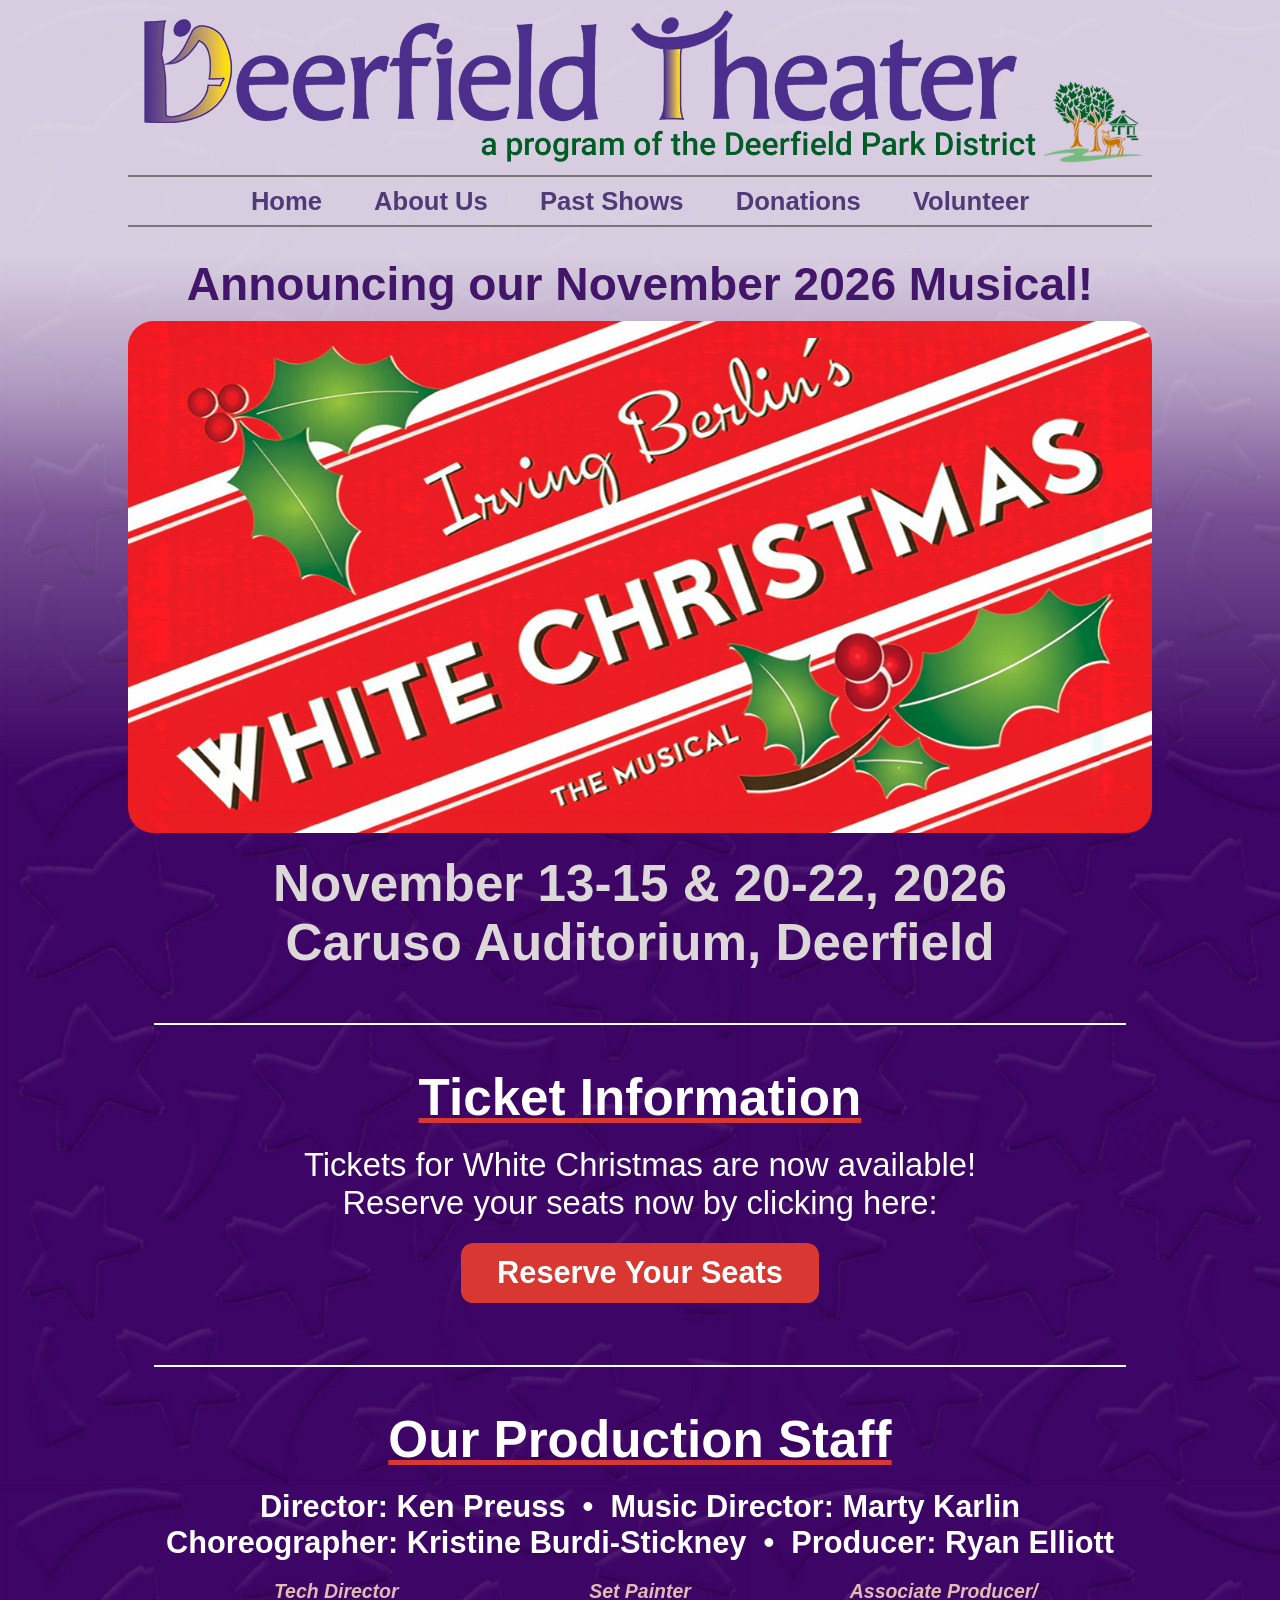
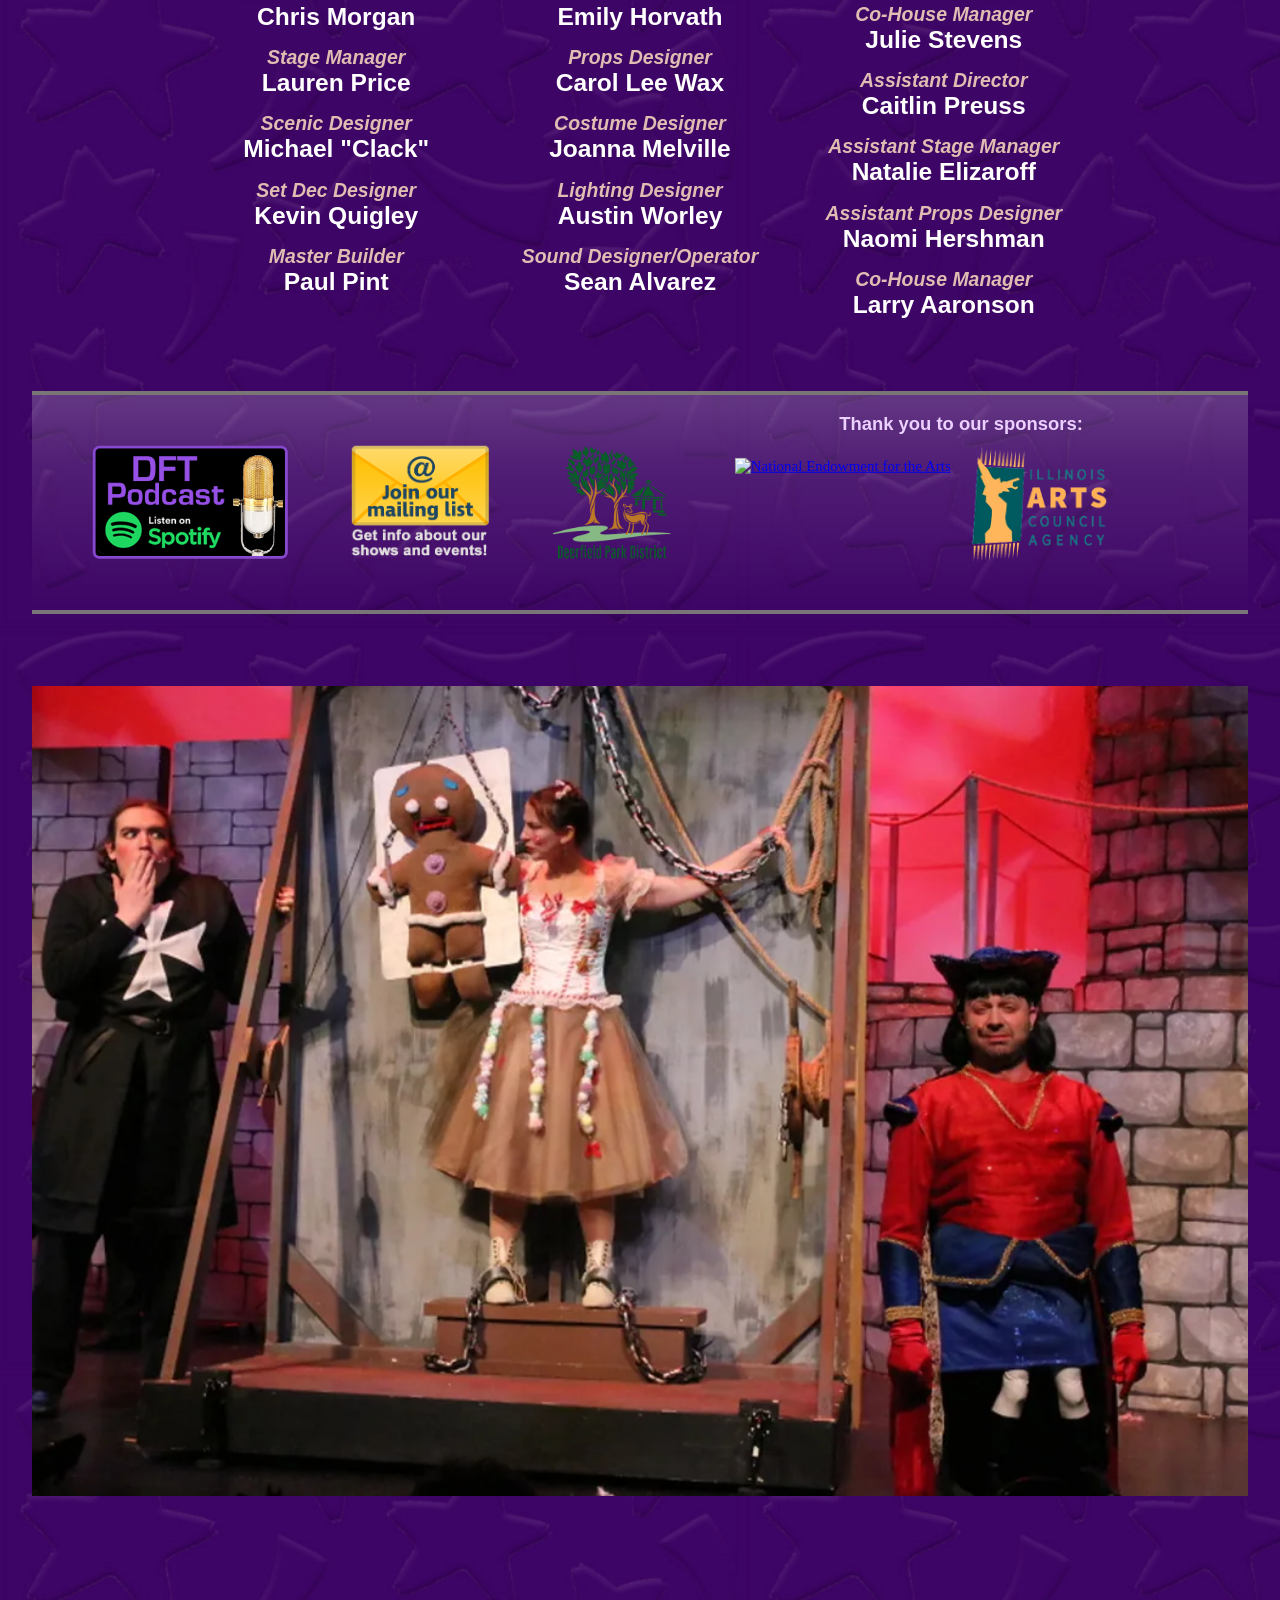
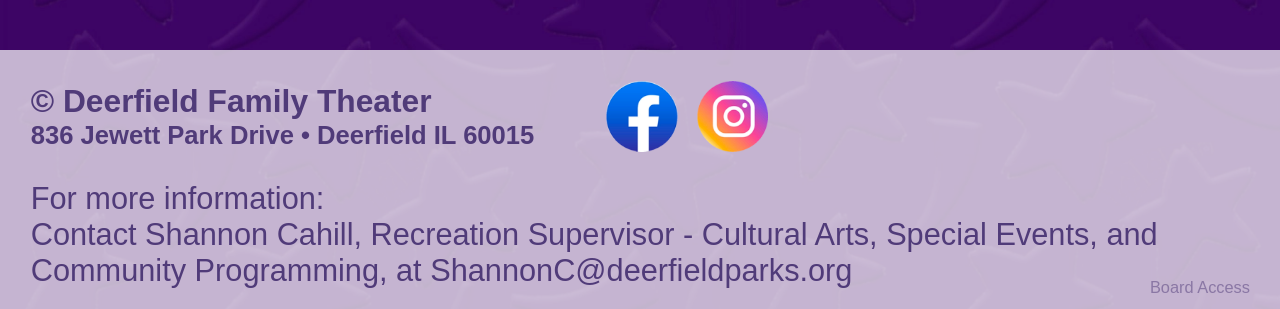
==== commit 60ccc714: "Add files via upload Hide Auditions section" ====
--- a/index.html
+++ b/index.html
@@ -6,7 +6,7 @@
     <meta charset="UTF-8" />
     <meta name="viewport" content="width=device-width, initial-scale=1, viewport-fit=cover" />
     <link rel="stylesheet" href="https://fonts.googleapis.com/css?family=Roboto" />
-    <link rel="stylesheet" href="style.css?v=15" />
+    <link rel="stylesheet" href="style.css?v=20" />
     <link rel="preload" href="images/embossed.webp" as="image" />
     <script src="https://ajax.googleapis.com/ajax/libs/jquery/1.11.1/jquery.min.js"></script>
     <title>Deerfield Theater</title>
@@ -136,6 +136,115 @@
             >
           </div>
 
+          <div id="cast-info">
+            <div id="cast-title">Our Amazing Cast</div>
+            <!-- PLACEHOLDER CAST: roles below are taken from the licensor's official
+                 character breakdown; actor names are made up as layout placeholders.
+                 Swap in real names once the actual cast list is finalized. -->
+            <div id="cast-list">
+              <div class="cast-item">
+                <div class="character-name">BOB WALLACE</div>
+                <div class="actor-name">Jingle Bellwether</div>
+              </div>
+              <div class="cast-item">
+                <div class="character-name">PHIL DAVIS</div>
+                <div class="actor-name">Chester Nutt</div>
+              </div>
+              <div class="cast-item">
+                <div class="character-name">BETTY HAYNES</div>
+                <div class="actor-name">Carol Singer</div>
+              </div>
+              <div class="cast-item">
+                <div class="character-name">JUDY HAYNES</div>
+                <div class="actor-name">Holly Frost</div>
+              </div>
+              <div class="cast-item">
+                <div class="character-name">GENERAL HENRY WAVERLY</div>
+                <div class="actor-name">Frosty McSnowman</div>
+              </div>
+              <div class="cast-item">
+                <div class="character-name">MARTHA WATSON</div>
+                <div class="actor-name">Mistletoe Malone</div>
+              </div>
+              <div class="cast-item">
+                <div class="character-name">SUSAN WAVERLY</div>
+                <div class="actor-name">Star Twinkleton</div>
+              </div>
+              <div class="cast-item">
+                <div class="character-name">RALPH SHELDRAKE</div>
+                <div class="actor-name">Ralph Ribbonwood</div>
+              </div>
+              <div class="cast-item">
+                <div class="character-name">RITA</div>
+                <div class="actor-name">Ginger Snapp</div>
+              </div>
+              <div class="cast-item">
+                <div class="character-name">RHODA</div>
+                <div class="actor-name">Sugar Plumm</div>
+              </div>
+              <div class="cast-item">
+                <div class="character-name">EZEKIEL FOSTER</div>
+                <div class="actor-name">Chestnut Roastington</div>
+              </div>
+              <div class="cast-item">
+                <div class="character-name">MIKE</div>
+                <div class="actor-name">Rudy Ringle</div>
+              </div>
+              <div class="cast-item">
+                <div class="character-name">TESSIE</div>
+                <div class="actor-name">Tinsel Sparkle</div>
+              </div>
+              <div class="cast-item">
+                <div class="character-name">JIMMY</div>
+                <div class="actor-name">Toby Tinseltown</div>
+              </div>
+              <div class="cast-item">
+                <div class="character-name">CIGARETTE GIRL</div>
+                <div class="actor-name">Misty Moonbeam</div>
+              </div>
+              <div class="cast-item">
+                <div class="character-name">SNORING MAN</div>
+                <div class="actor-name">Barnaby Snoregood</div>
+              </div>
+              <div class="cast-item">
+                <div class="character-name">MRS. SNORING MAN</div>
+                <div class="actor-name">Wendy Winterbottom</div>
+              </div>
+              <div class="cast-item">
+                <div class="character-name">TRAIN CONDUCTOR</div>
+                <div class="actor-name">Chuck Chuggington</div>
+              </div>
+              <div class="cast-item">
+                <div class="character-name">DANCE CAPTAIN</div>
+                <div class="actor-name">Twyla Twinkletoes</div>
+              </div>
+              <div class="cast-item">
+                <div class="character-name">SEAMSTRESS</div>
+                <div class="actor-name">Penny Threadgood</div>
+              </div>
+              <div class="cast-item">
+                <div class="character-name">ASSISTANT SEAMSTRESS</div>
+                <div class="actor-name">Stitch Buttonworth</div>
+              </div>
+              <div class="cast-item">
+                <div class="character-name">ED SULLIVAN ANNOUNCER</div>
+                <div class="actor-name">V.O. Vance</div>
+              </div>
+              <div class="cast-item">
+                <div class="character-name">REGENCY ROOM ANNOUNCER<br />(OFFSTAGE VOICE)</div>
+                <div class="actor-name">Echo Halloway</div>
+              </div>
+              <div class="cast-item">
+                <div class="character-name">SHELDRAKE'S SECRETARY<br />(OFFSTAGE VOICE)</div>
+                <div class="actor-name">Ivy Notepad</div>
+              </div>
+            </div>
+            <div id="cast-ensemble-note">
+              Plus our ensemble as Soldiers, Train Passengers, Inn Guests, Clubgoers, Chorus Kids,
+              and Patrons of the Regency Room.
+            </div>
+          </div>
+
           <div id="production-staff-info">
             <div id="production-staff-title">Our Production Staff</div>
             <div id="production-staff">
@@ -281,56 +390,6 @@
               </div>
             </div>
           </div> -->
-
-          <div id="cast-info">
-            <div class="moe">MURDER ON THE ORIENT EXPRESS - CAST</div>
-            <div id="cast-list">
-              <div class="cast-item">
-                <div class="character-name">HERCULE POIROT</div>
-                <div class="actor-name">Brian Parry</div>
-              </div>
-              <div class="cast-item">
-                <div class="character-name">MONSIEUR BOUC</div>
-                <div class="actor-name">Geoff Isaac</div>
-              </div>
-              <div class="cast-item">
-                <div class="character-name">MARY DEBENHAM</div>
-                <div class="actor-name">Elise De Roulet</div>
-              </div>
-              <div class="cast-item">
-                <div class="character-name">HECTOR MACQUEEN</div>
-                <div class="actor-name">Chuck Quinn IV</div>
-              </div>
-              <div class="cast-item">
-                <div class="character-name">COLONEL ARBUTHNOT</div>
-                <div class="actor-name">Michael Ermel</div>
-              </div>
-              <div class="cast-item">
-                <div class="character-name">HELEN HUBBARD</div>
-                <div class="actor-name">Julie Stevens</div>
-              </div>
-              <div class="cast-item">
-                <div class="character-name">PRINCESS DRAGOMIROFF</div>
-                <div class="actor-name">Naomi Hershman</div>
-              </div>
-              <div class="cast-item">
-                <div class="character-name">GRETA OHLSSON</div>
-                <div class="actor-name">Julia Helmer</div>
-              </div>
-              <div class="cast-item">
-                <div class="character-name">SAMUEL RATCHETT</div>
-                <div class="actor-name">Chuck Quinn III</div>
-              </div>
-              <div class="cast-item">
-                <div class="character-name">COUNTESS ANDRENYI</div>
-                <div class="actor-name">Danielle Piccolomini</div>
-              </div>
-              <div class="cast-item">
-                <div class="character-name">MICHEL THE CONDUCTOR/<br />HEAD WAITER</div>
-                <div class="actor-name">Al Katz-Mariani</div>
-              </div>
-            </div>
-          </div>
 
           <div id="event-info">
             <div class="event-title">Help Shrek Fill the Pantry!</div>
--- a/style.css
+++ b/style.css
@@ -605,8 +605,10 @@
     Helvetica,
     sans-serif;
   color: #ffffff;
-  display: flex;
-  display: block;
+  /* Hidden until the next round of auditions is announced. Content is left
+     in place in the HTML so it's easy to bring back - just switch this back
+     to display: block (or flex). */
+  display: none;
 }
 
 #workshop-info {
@@ -625,12 +627,15 @@
 }
 
 #cast-info {
-  /* border-top: calc(var(--cw) * 0.25) solid rgb(234, 197, 72); */
+  border-top: calc(var(--cw) * 0.25) solid #ffffff;
   width: 95%;
-  /* padding-top: calc(var(--cw) * 2); */
-  margin: auto;
-  /* margin-top: calc(var(--cw) * 5); */
+  padding-top: calc(var(--cw) * 2);
+  margin: auto;
+  margin-top: calc(var(--cw) * 5);
   /* display: flex; */
+  /* Hidden until the real cast list replaces the placeholder names. Content
+     is left in place in the HTML so it's easy to bring back - just switch
+     this back to display: block. */
   display: none;
   flex-direction: column;
   font:
@@ -744,6 +749,15 @@
   padding-bottom: calc(var(--cw) * 1);
   /* margin-top: calc(var(--cw) * 2.5); */
   display: block;
+}
+#cast-ensemble-note {
+  font:
+    italic 400 calc(var(--cw) * 2.2) Arial,
+    Helvetica,
+    sans-serif;
+  color: #dfbdb2;
+  margin-top: calc(var(--cw) * 1.5);
+  text-align: center;
 }
 .show-description {
   width: 75%;
@@ -936,9 +950,7 @@
     sans-serif;
   color: #dfbdb2;
   width: 100%;
-  /* display: flex; */
   display: block;
-  flex-direction: column;
   margin: auto;
 }
 .cast-item {
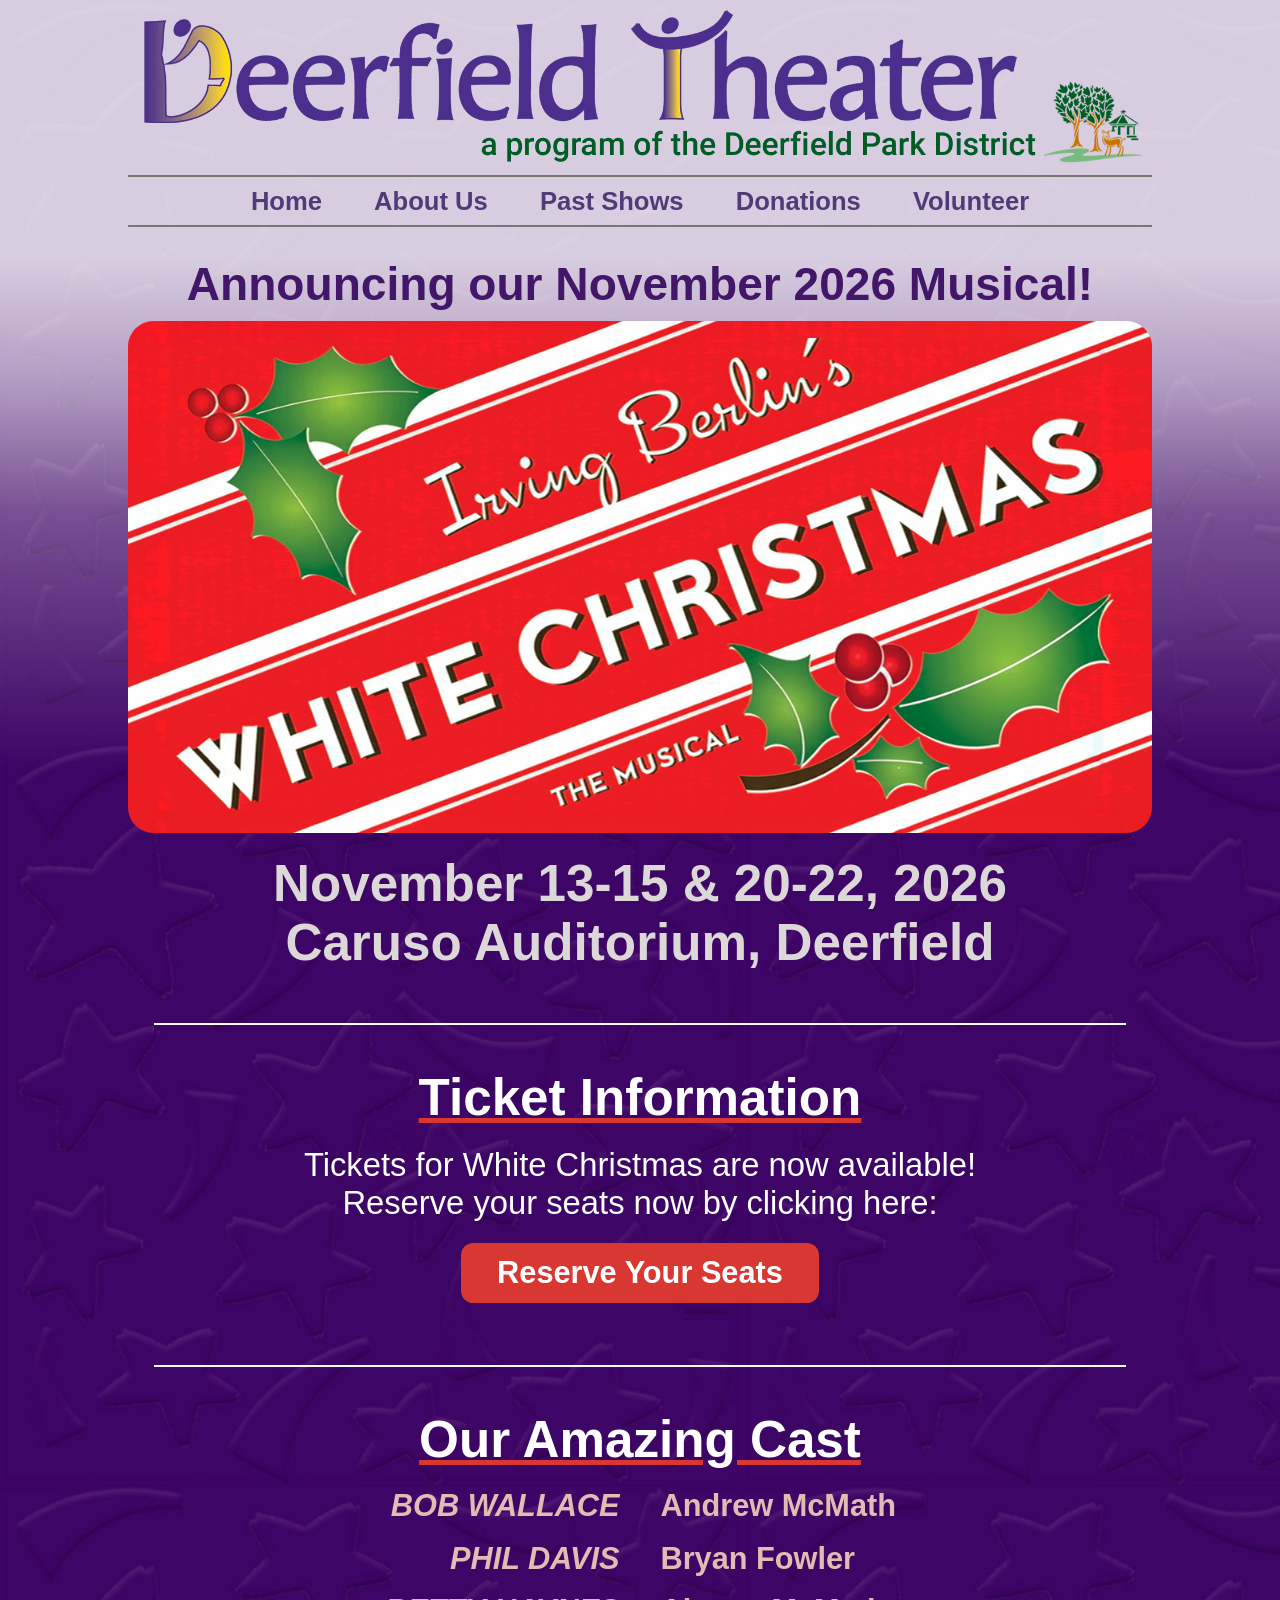
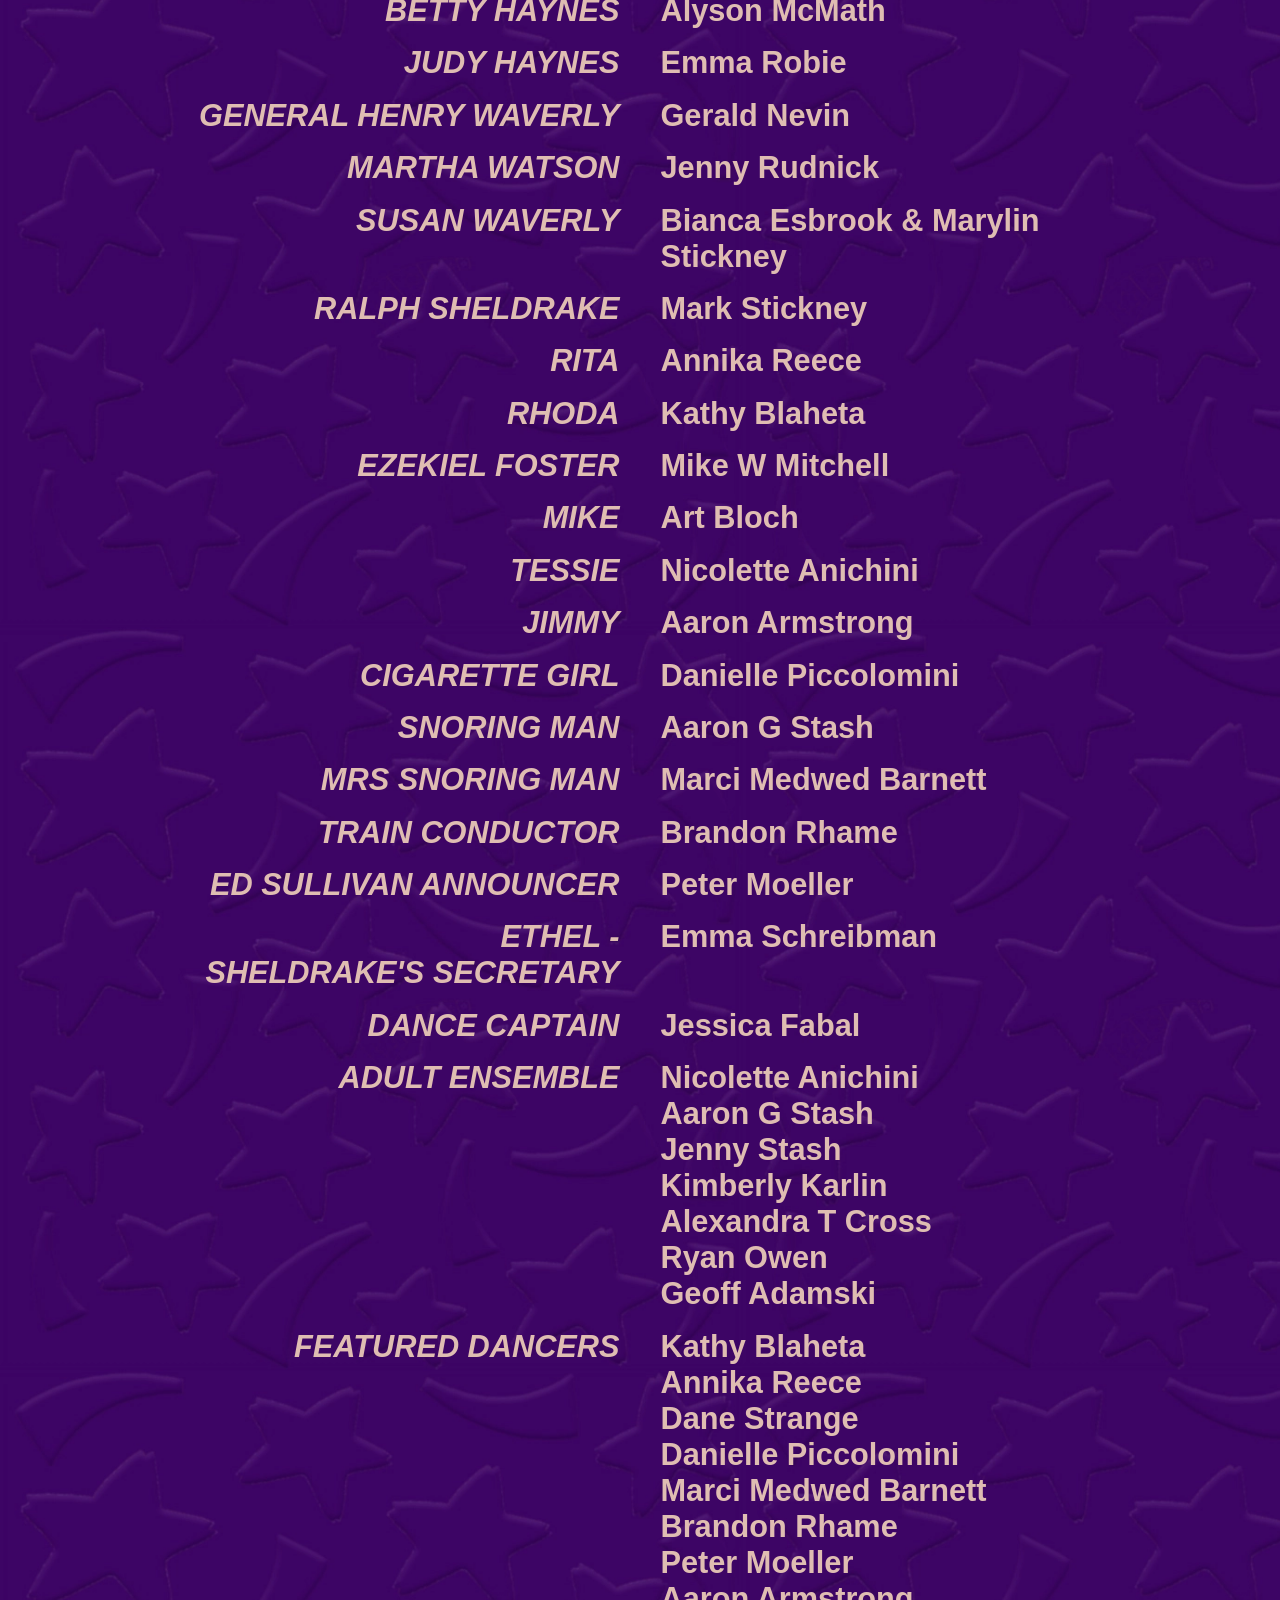
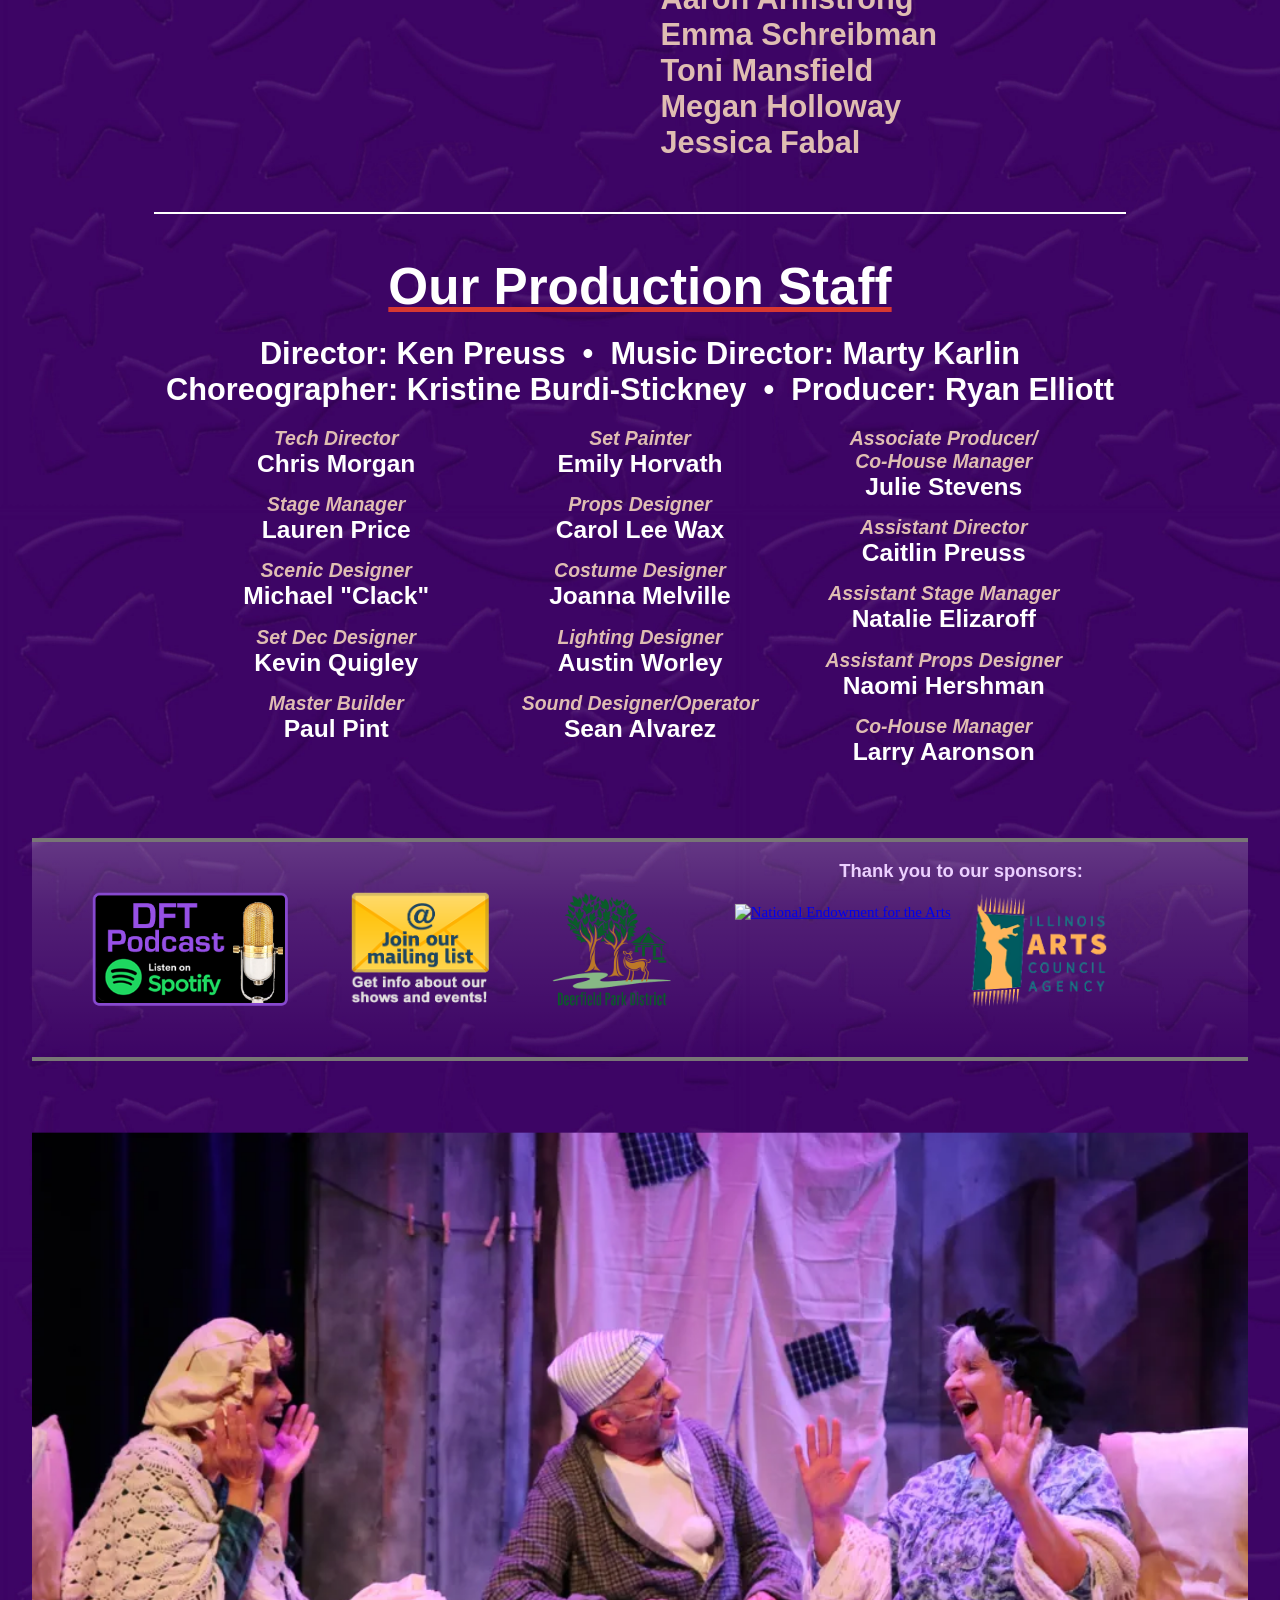
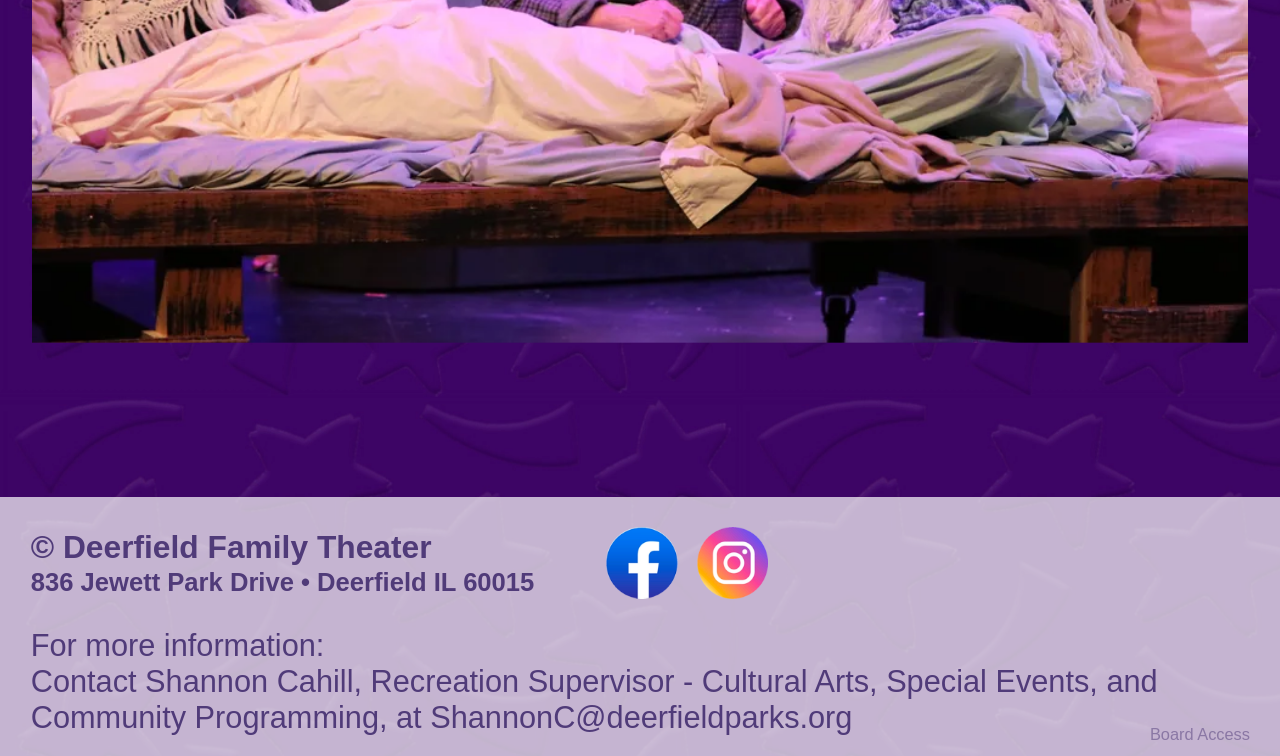
==== commit cc46b3a9: "Add files via upload Add cast list" ====
--- a/index.html
+++ b/index.html
@@ -6,7 +6,7 @@
     <meta charset="UTF-8" />
     <meta name="viewport" content="width=device-width, initial-scale=1, viewport-fit=cover" />
     <link rel="stylesheet" href="https://fonts.googleapis.com/css?family=Roboto" />
-    <link rel="stylesheet" href="style.css?v=20" />
+    <link rel="stylesheet" href="style.css?v=21" />
     <link rel="preload" href="images/embossed.webp" as="image" />
     <script src="https://ajax.googleapis.com/ajax/libs/jquery/1.11.1/jquery.min.js"></script>
     <title>Deerfield Theater</title>
@@ -138,110 +138,120 @@
 
           <div id="cast-info">
             <div id="cast-title">Our Amazing Cast</div>
-            <!-- PLACEHOLDER CAST: roles below are taken from the licensor's official
-                 character breakdown; actor names are made up as layout placeholders.
-                 Swap in real names once the actual cast list is finalized. -->
             <div id="cast-list">
               <div class="cast-item">
                 <div class="character-name">BOB WALLACE</div>
-                <div class="actor-name">Jingle Bellwether</div>
+                <div class="actor-name">Andrew McMath</div>
               </div>
               <div class="cast-item">
                 <div class="character-name">PHIL DAVIS</div>
-                <div class="actor-name">Chester Nutt</div>
+                <div class="actor-name">Bryan Fowler</div>
               </div>
               <div class="cast-item">
                 <div class="character-name">BETTY HAYNES</div>
-                <div class="actor-name">Carol Singer</div>
+                <div class="actor-name">Alyson McMath</div>
               </div>
               <div class="cast-item">
                 <div class="character-name">JUDY HAYNES</div>
-                <div class="actor-name">Holly Frost</div>
+                <div class="actor-name">Emma Robie</div>
               </div>
               <div class="cast-item">
                 <div class="character-name">GENERAL HENRY WAVERLY</div>
-                <div class="actor-name">Frosty McSnowman</div>
+                <div class="actor-name">Gerald Nevin</div>
               </div>
               <div class="cast-item">
                 <div class="character-name">MARTHA WATSON</div>
-                <div class="actor-name">Mistletoe Malone</div>
+                <div class="actor-name">Jenny Rudnick</div>
               </div>
               <div class="cast-item">
                 <div class="character-name">SUSAN WAVERLY</div>
-                <div class="actor-name">Star Twinkleton</div>
+                <div class="actor-name">Bianca Esbrook &amp; Marylin Stickney</div>
               </div>
               <div class="cast-item">
                 <div class="character-name">RALPH SHELDRAKE</div>
-                <div class="actor-name">Ralph Ribbonwood</div>
+                <div class="actor-name">Mark Stickney</div>
               </div>
               <div class="cast-item">
                 <div class="character-name">RITA</div>
-                <div class="actor-name">Ginger Snapp</div>
+                <div class="actor-name">Annika Reece</div>
               </div>
               <div class="cast-item">
                 <div class="character-name">RHODA</div>
-                <div class="actor-name">Sugar Plumm</div>
+                <div class="actor-name">Kathy Blaheta</div>
               </div>
               <div class="cast-item">
                 <div class="character-name">EZEKIEL FOSTER</div>
-                <div class="actor-name">Chestnut Roastington</div>
+                <div class="actor-name">Mike W Mitchell</div>
               </div>
               <div class="cast-item">
                 <div class="character-name">MIKE</div>
-                <div class="actor-name">Rudy Ringle</div>
+                <div class="actor-name">Art Bloch</div>
               </div>
               <div class="cast-item">
                 <div class="character-name">TESSIE</div>
-                <div class="actor-name">Tinsel Sparkle</div>
+                <div class="actor-name">Nicolette Anichini</div>
               </div>
               <div class="cast-item">
                 <div class="character-name">JIMMY</div>
-                <div class="actor-name">Toby Tinseltown</div>
+                <div class="actor-name">Aaron Armstrong</div>
               </div>
               <div class="cast-item">
                 <div class="character-name">CIGARETTE GIRL</div>
-                <div class="actor-name">Misty Moonbeam</div>
+                <div class="actor-name">Danielle Piccolomini</div>
               </div>
               <div class="cast-item">
                 <div class="character-name">SNORING MAN</div>
-                <div class="actor-name">Barnaby Snoregood</div>
-              </div>
-              <div class="cast-item">
-                <div class="character-name">MRS. SNORING MAN</div>
-                <div class="actor-name">Wendy Winterbottom</div>
+                <div class="actor-name">Aaron G Stash</div>
+              </div>
+              <div class="cast-item">
+                <div class="character-name">MRS SNORING MAN</div>
+                <div class="actor-name">Marci Medwed Barnett</div>
               </div>
               <div class="cast-item">
                 <div class="character-name">TRAIN CONDUCTOR</div>
-                <div class="actor-name">Chuck Chuggington</div>
+                <div class="actor-name">Brandon Rhame</div>
+              </div>
+              <div class="cast-item">
+                <div class="character-name">ED SULLIVAN ANNOUNCER</div>
+                <div class="actor-name">Peter Moeller</div>
+              </div>
+              <div class="cast-item">
+                <div class="character-name">ETHEL -<br />SHELDRAKE'S SECRETARY</div>
+                <div class="actor-name">Emma Schreibman</div>
               </div>
               <div class="cast-item">
                 <div class="character-name">DANCE CAPTAIN</div>
-                <div class="actor-name">Twyla Twinkletoes</div>
-              </div>
-              <div class="cast-item">
-                <div class="character-name">SEAMSTRESS</div>
-                <div class="actor-name">Penny Threadgood</div>
-              </div>
-              <div class="cast-item">
-                <div class="character-name">ASSISTANT SEAMSTRESS</div>
-                <div class="actor-name">Stitch Buttonworth</div>
-              </div>
-              <div class="cast-item">
-                <div class="character-name">ED SULLIVAN ANNOUNCER</div>
-                <div class="actor-name">V.O. Vance</div>
-              </div>
-              <div class="cast-item">
-                <div class="character-name">REGENCY ROOM ANNOUNCER<br />(OFFSTAGE VOICE)</div>
-                <div class="actor-name">Echo Halloway</div>
-              </div>
-              <div class="cast-item">
-                <div class="character-name">SHELDRAKE'S SECRETARY<br />(OFFSTAGE VOICE)</div>
-                <div class="actor-name">Ivy Notepad</div>
-              </div>
-            </div>
-            <div id="cast-ensemble-note">
-              Plus our ensemble as Soldiers, Train Passengers, Inn Guests, Clubgoers, Chorus Kids,
-              and Patrons of the Regency Room.
+                <div class="actor-name">Jessica Fabal</div>
+              </div>
+              <div class="cast-item">
+                <div class="character-name">ADULT ENSEMBLE</div>
+                <div class="actor-name">
+                  Nicolette Anichini<br />
+                  Aaron G Stash<br />
+                  Jenny Stash<br />
+                  Kimberly Karlin<br />
+                  Alexandra T Cross<br />
+                  Ryan Owen<br />
+                  Geoff Adamski
+                </div>
+              </div>
+              <div class="cast-item">
+                <div class="character-name">FEATURED DANCERS</div>
+                <div class="actor-name">
+                  Kathy Blaheta<br />
+                  Annika Reece<br />
+                  Dane Strange<br />
+                  Danielle Piccolomini<br />
+                  Marci Medwed Barnett<br />
+                  Brandon Rhame<br />
+                  Peter Moeller<br />
+                  Aaron Armstrong<br />
+                  Emma Schreibman<br />
+                  Toni Mansfield<br />
+                  Megan Holloway<br />
+                  Jessica Fabal
+                </div>
+              </div>
             </div>
           </div>
 
--- a/style.css
+++ b/style.css
@@ -633,10 +633,7 @@
   margin: auto;
   margin-top: calc(var(--cw) * 5);
   /* display: flex; */
-  /* Hidden until the real cast list replaces the placeholder names. Content
-     is left in place in the HTML so it's easy to bring back - just switch
-     this back to display: block. */
-  display: none;
+  display: block;
   flex-direction: column;
   font:
     300 calc(var(--cw) * 3) Arial,
@@ -749,15 +746,6 @@
   padding-bottom: calc(var(--cw) * 1);
   /* margin-top: calc(var(--cw) * 2.5); */
   display: block;
-}
-#cast-ensemble-note {
-  font:
-    italic 400 calc(var(--cw) * 2.2) Arial,
-    Helvetica,
-    sans-serif;
-  color: #dfbdb2;
-  margin-top: calc(var(--cw) * 1.5);
-  text-align: center;
 }
 .show-description {
   width: 75%;
@@ -956,8 +944,12 @@
 .cast-item {
   display: flex;
   justify-content: space-between;
-  align-items: center;
-  margin-bottom: calc(var(--cw) * 1);
+  /* flex-start (rather than center) so the role label lines up with the
+     first name in multi-name rows like Adult Ensemble / Featured Dancers,
+     instead of sitting centered against the whole block of names. Makes no
+     visible difference on the normal one-line rows. */
+  align-items: flex-start;
+  margin-bottom: calc(var(--cw) * 1.6);
 }
 .character-name {
   font-style: italic;
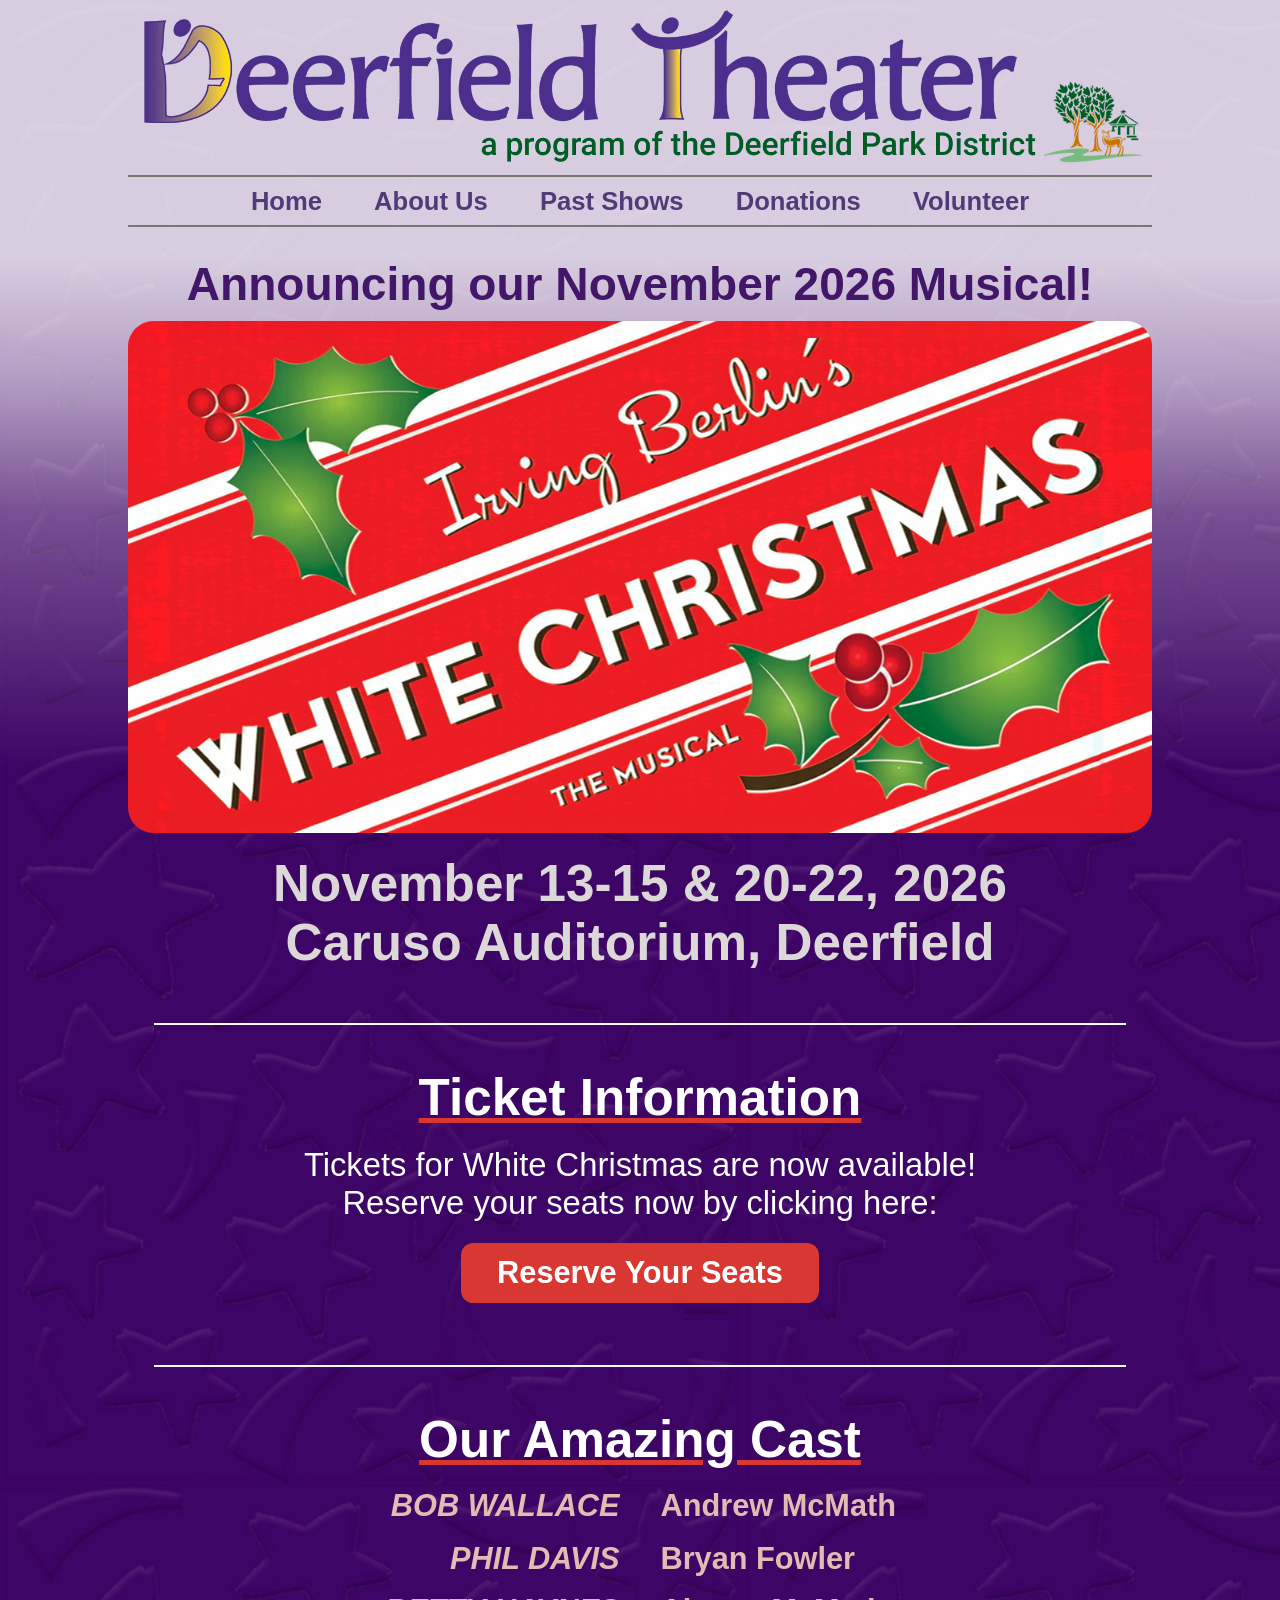
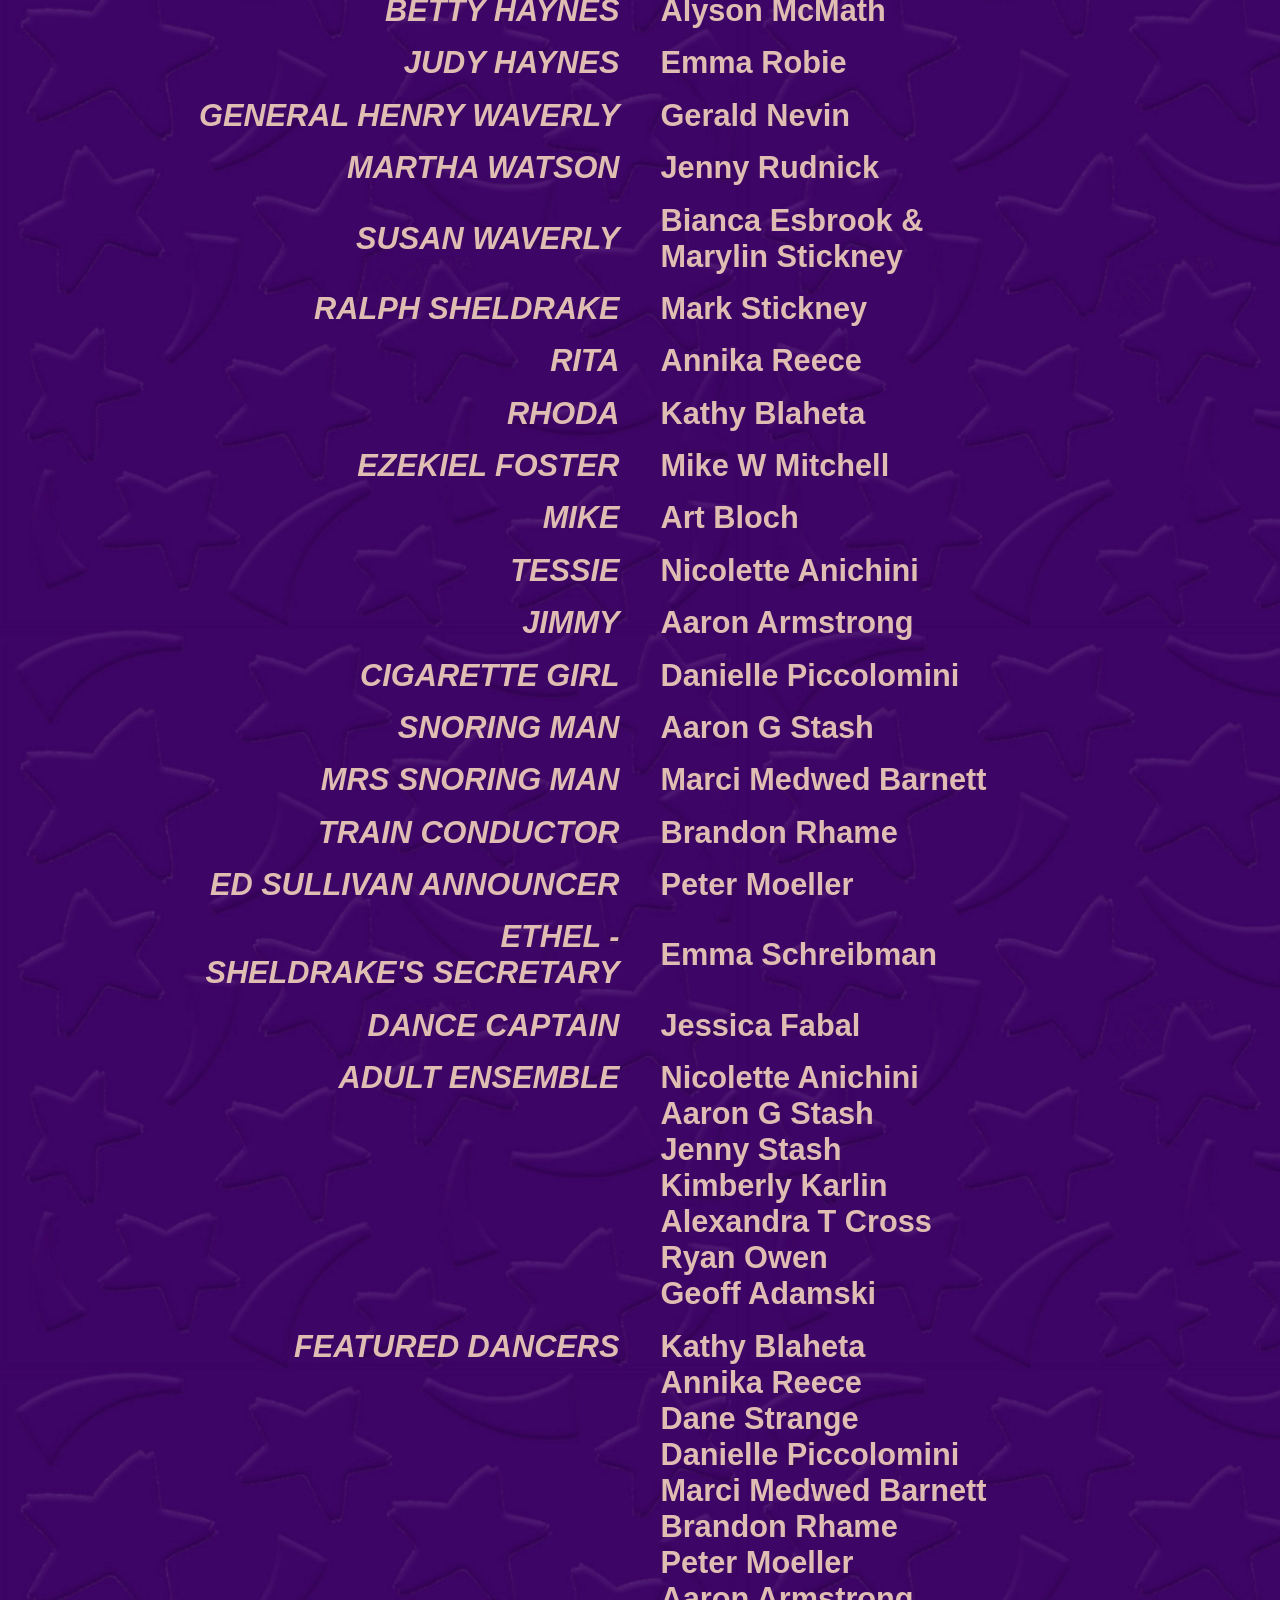
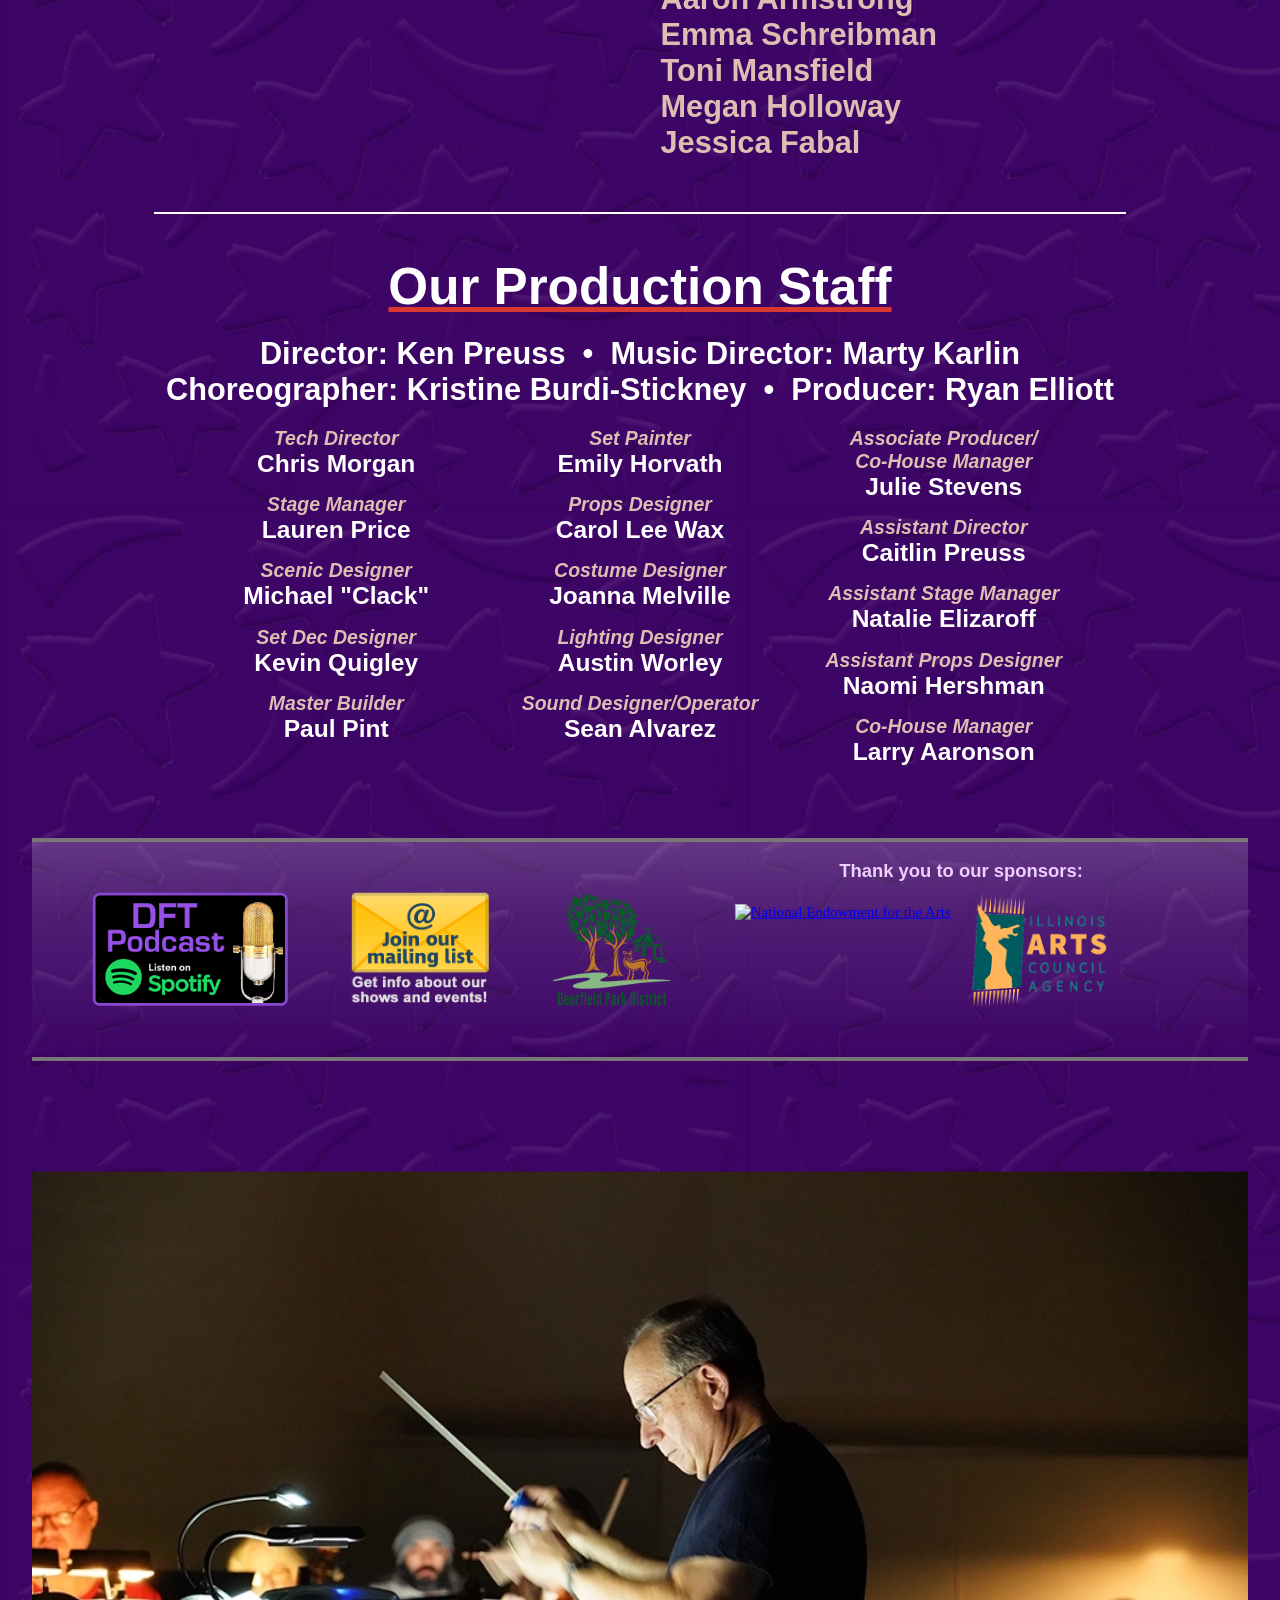
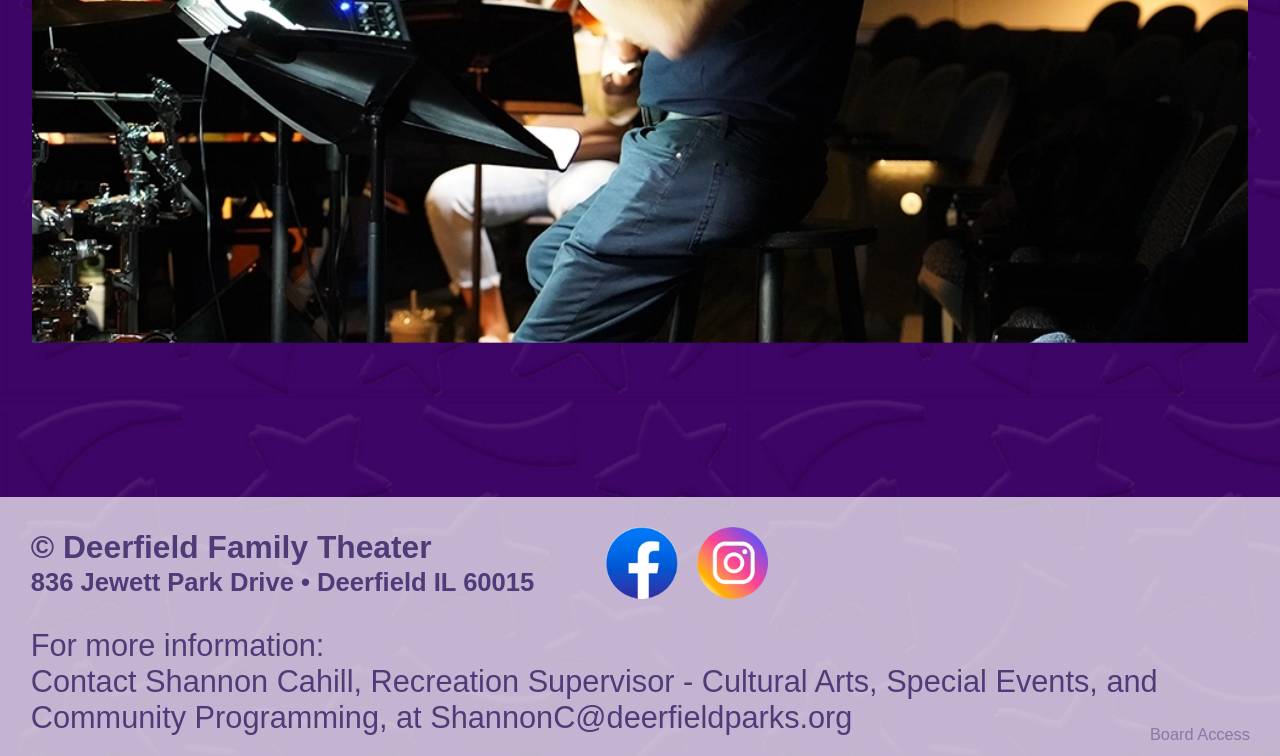
==== commit 2f263f57: "Add files via upload Revise cast list formatting" ====
--- a/index.html
+++ b/index.html
@@ -6,7 +6,7 @@
     <meta charset="UTF-8" />
     <meta name="viewport" content="width=device-width, initial-scale=1, viewport-fit=cover" />
     <link rel="stylesheet" href="https://fonts.googleapis.com/css?family=Roboto" />
-    <link rel="stylesheet" href="style.css?v=21" />
+    <link rel="stylesheet" href="style.css?v=22" />
     <link rel="preload" href="images/embossed.webp" as="image" />
     <script src="https://ajax.googleapis.com/ajax/libs/jquery/1.11.1/jquery.min.js"></script>
     <title>Deerfield Theater</title>
@@ -165,7 +165,7 @@
               </div>
               <div class="cast-item">
                 <div class="character-name">SUSAN WAVERLY</div>
-                <div class="actor-name">Bianca Esbrook &amp; Marylin Stickney</div>
+                <div class="actor-name">Bianca Esbrook &amp;<br />Marylin Stickney</div>
               </div>
               <div class="cast-item">
                 <div class="character-name">RALPH SHELDRAKE</div>
@@ -223,7 +223,7 @@
                 <div class="character-name">DANCE CAPTAIN</div>
                 <div class="actor-name">Jessica Fabal</div>
               </div>
-              <div class="cast-item">
+              <div class="cast-item cast-item-group">
                 <div class="character-name">ADULT ENSEMBLE</div>
                 <div class="actor-name">
                   Nicolette Anichini<br />
@@ -235,7 +235,7 @@
                   Geoff Adamski
                 </div>
               </div>
-              <div class="cast-item">
+              <div class="cast-item cast-item-group">
                 <div class="character-name">FEATURED DANCERS</div>
                 <div class="actor-name">
                   Kathy Blaheta<br />
--- a/style.css
+++ b/style.css
@@ -944,12 +944,16 @@
 .cast-item {
   display: flex;
   justify-content: space-between;
-  /* flex-start (rather than center) so the role label lines up with the
-     first name in multi-name rows like Adult Ensemble / Featured Dancers,
-     instead of sitting centered against the whole block of names. Makes no
-     visible difference on the normal one-line rows. */
+  /* Centered by default so 2-line role/actor rows (e.g. Susan Waverly,
+     Ethel) line up against each other. The big consolidated-name rows
+     (Adult Ensemble, Featured Dancers) override this via
+     .cast-item-group below, since they read better with the role label
+     pinned to the top of the long name list. */
+  align-items: center;
+  margin-bottom: calc(var(--cw) * 1.6);
+}
+.cast-item-group {
   align-items: flex-start;
-  margin-bottom: calc(var(--cw) * 1.6);
 }
 .character-name {
   font-style: italic;
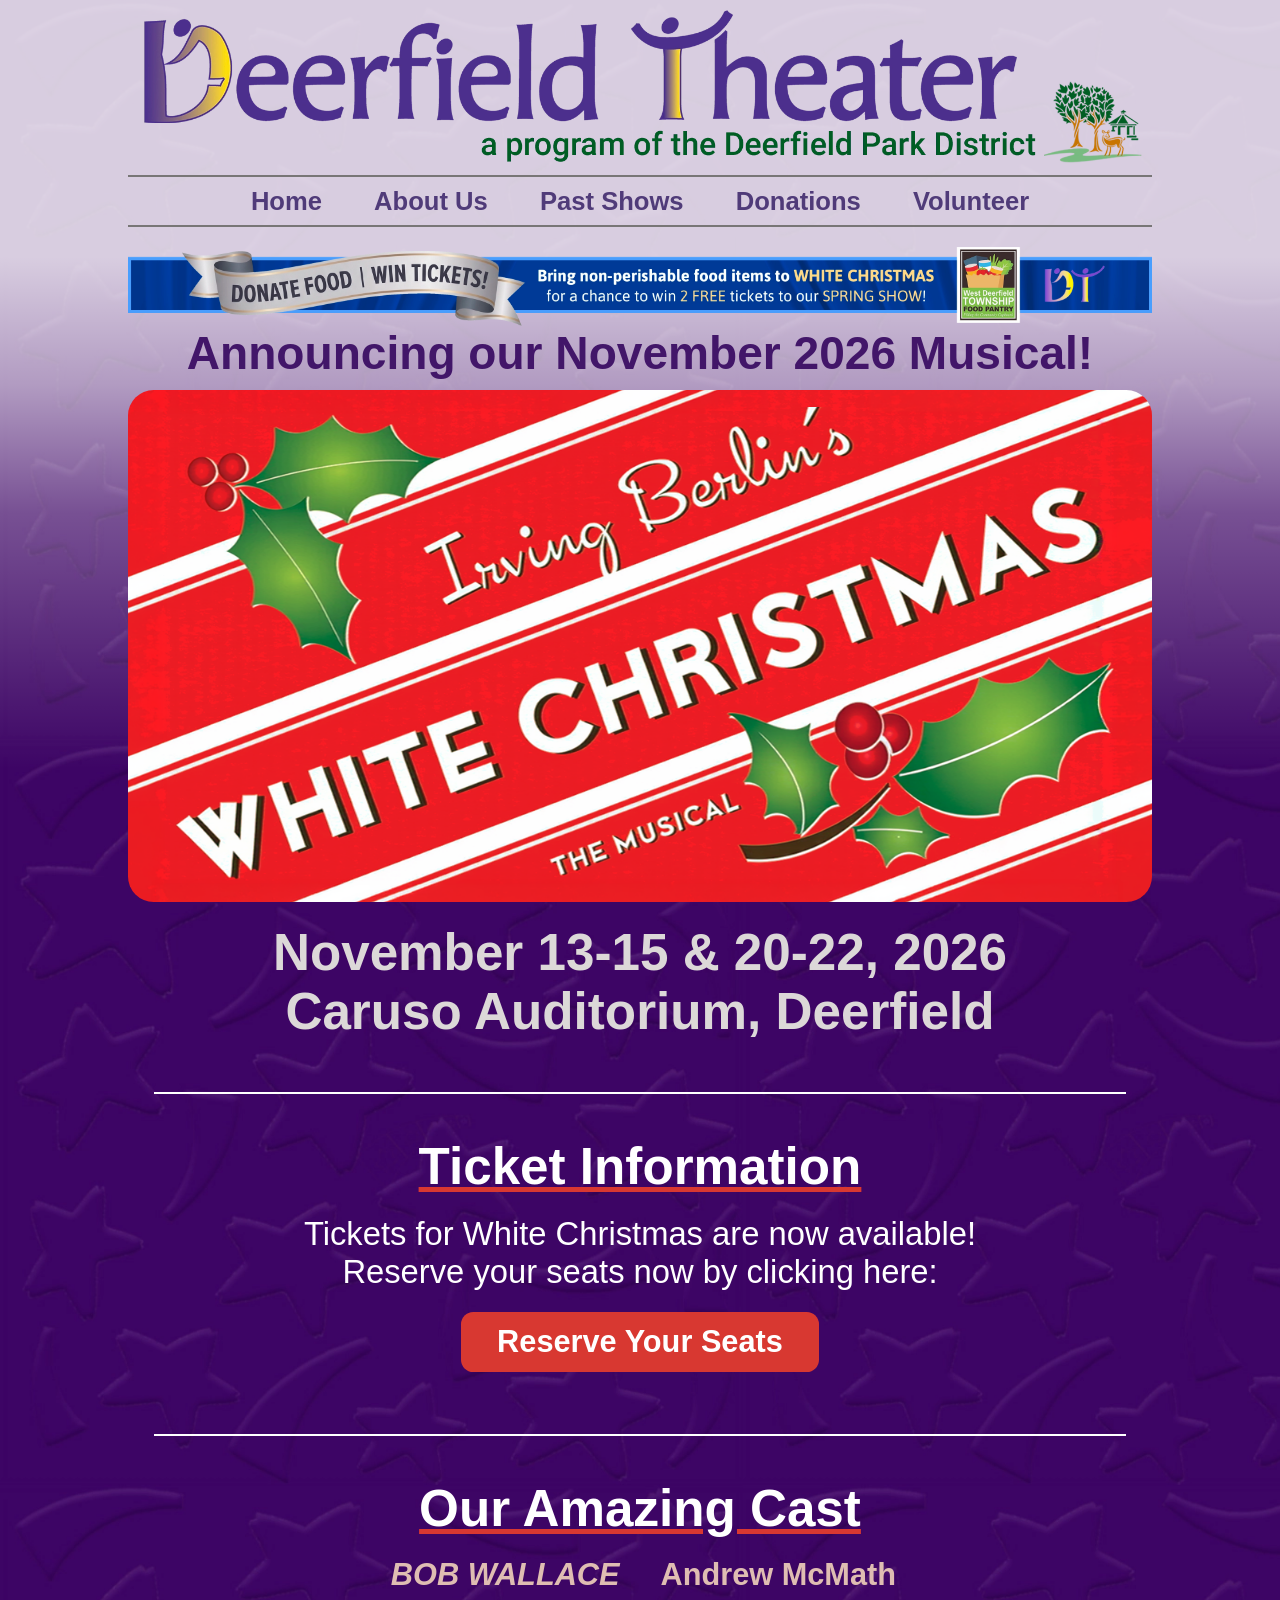
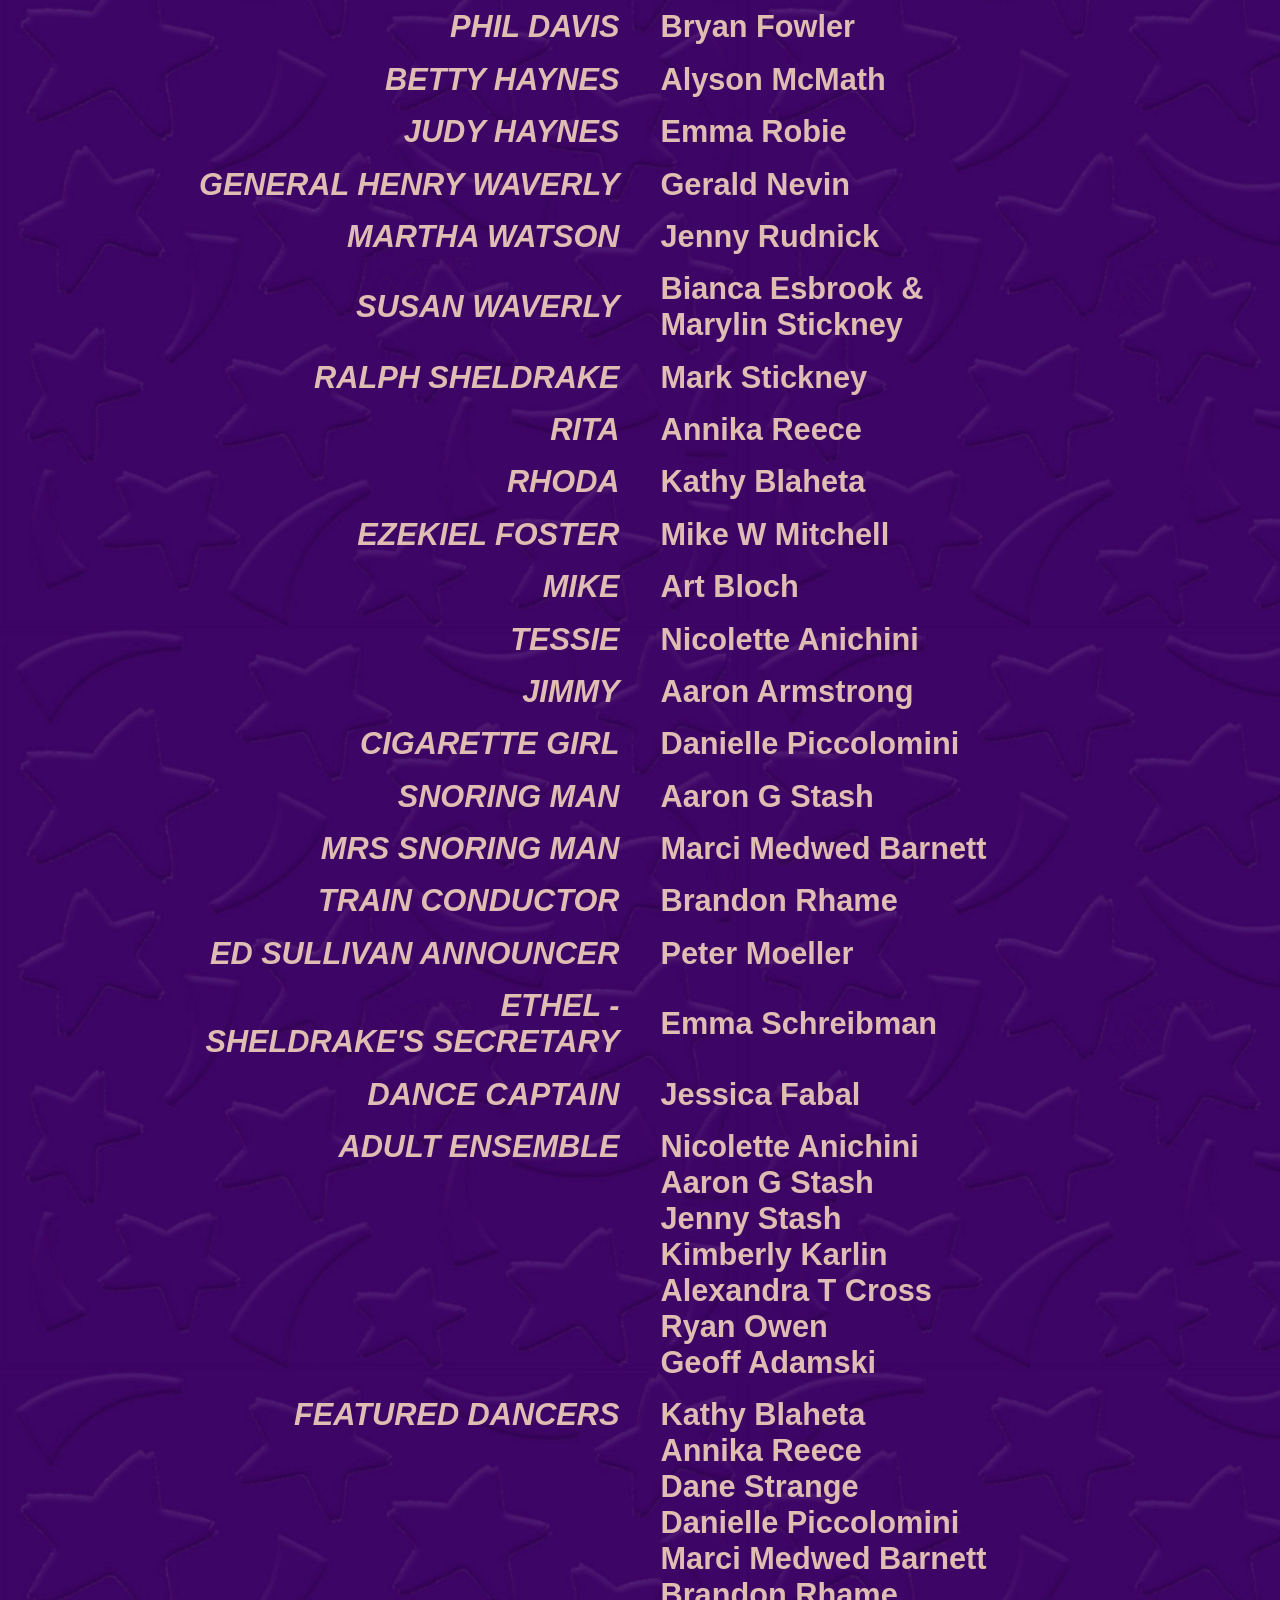
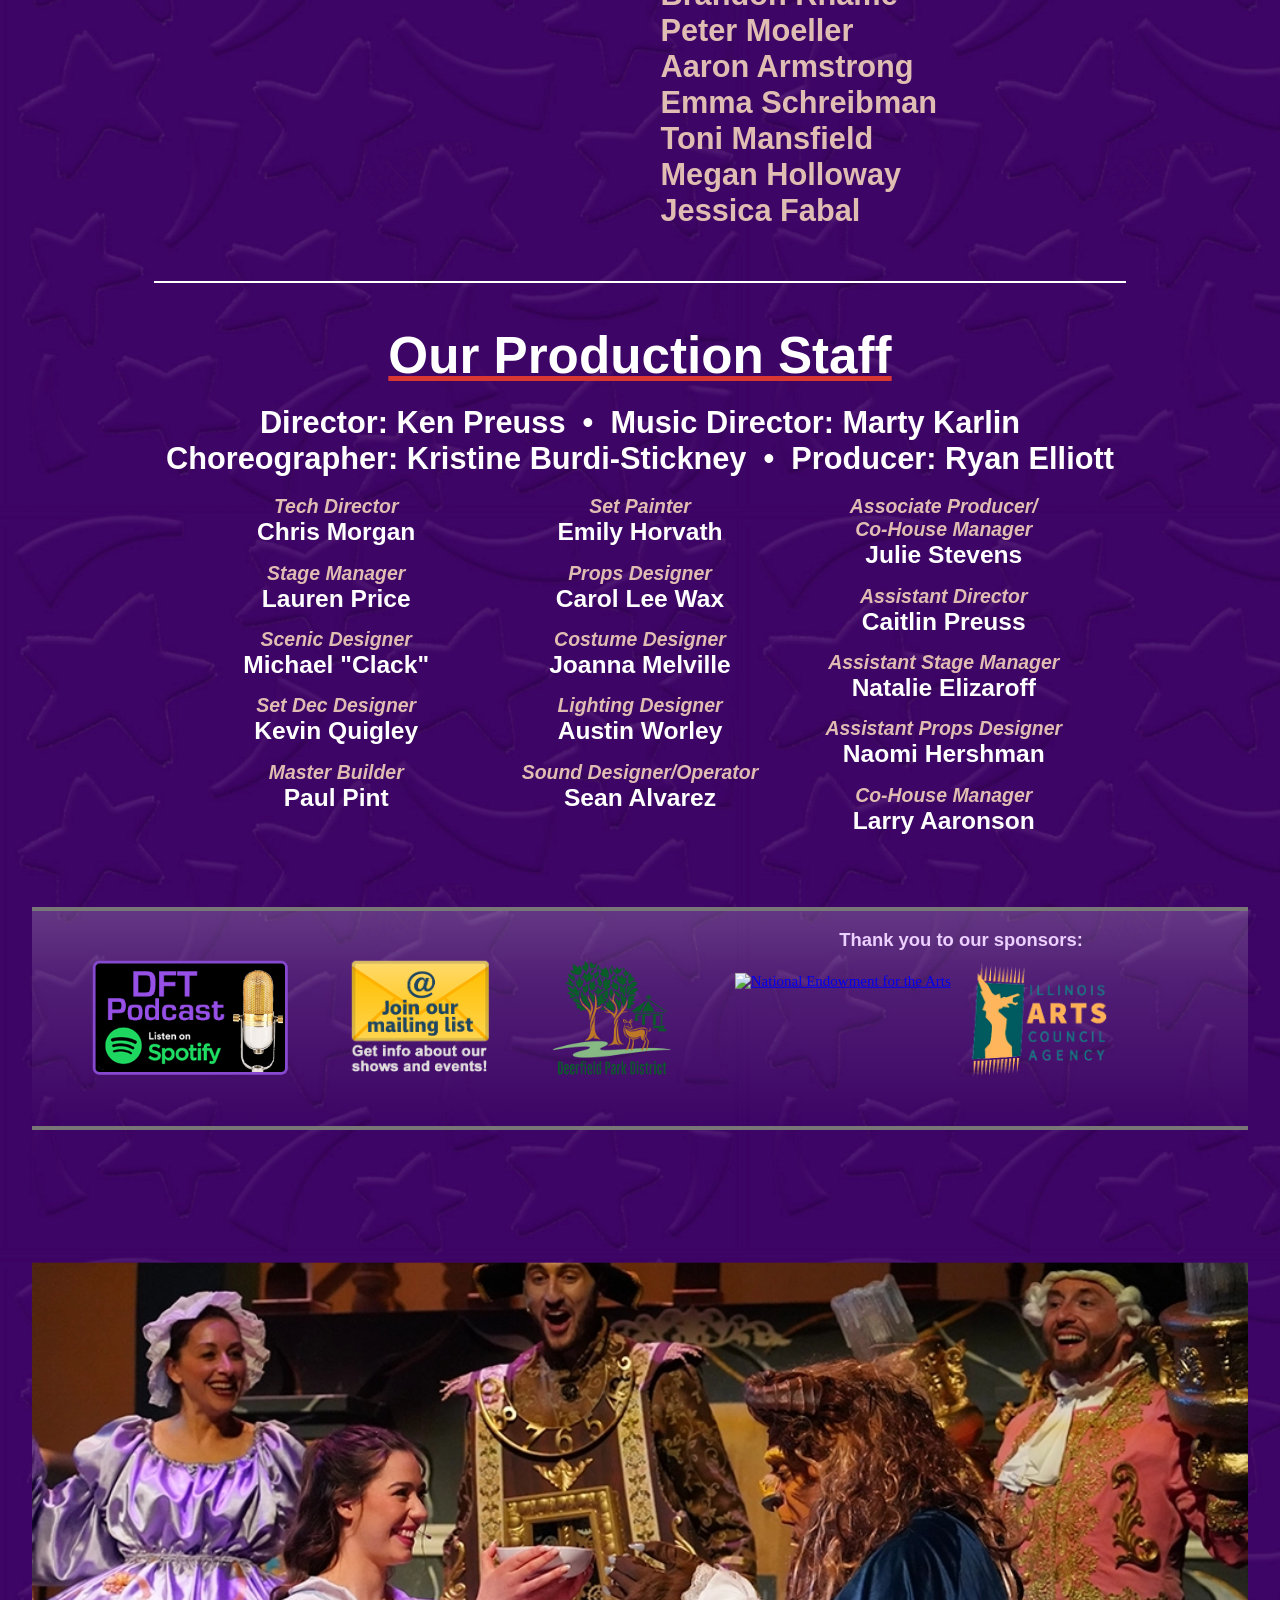
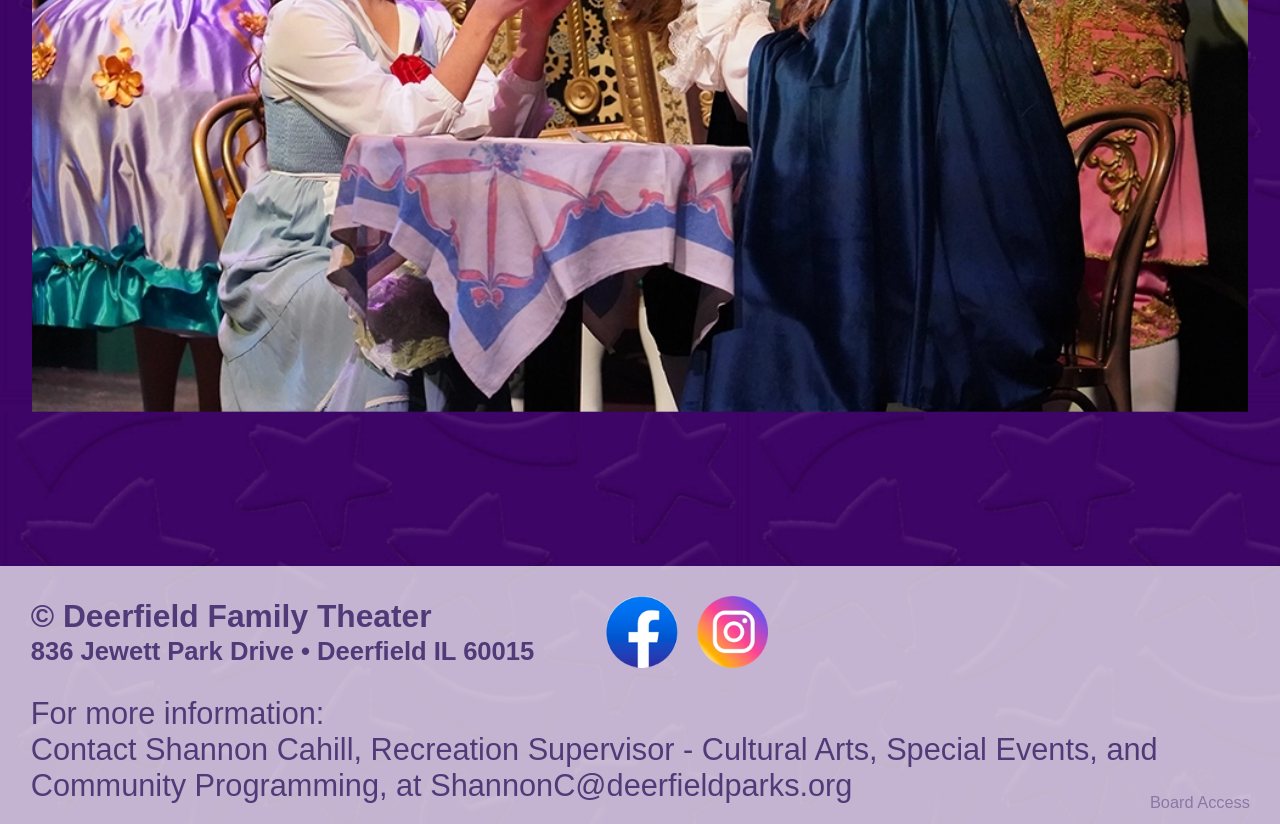
==== commit 2fab891b: "Add files via upload Add Food Pantry banners" ====
--- a/index.html
+++ b/index.html
@@ -6,7 +6,7 @@
     <meta charset="UTF-8" />
     <meta name="viewport" content="width=device-width, initial-scale=1, viewport-fit=cover" />
     <link rel="stylesheet" href="https://fonts.googleapis.com/css?family=Roboto" />
-    <link rel="stylesheet" href="style.css?v=22" />
+    <link rel="stylesheet" href="style.css?v=27" />
     <link rel="preload" href="images/embossed.webp" as="image" />
     <script src="https://ajax.googleapis.com/ajax/libs/jquery/1.11.1/jquery.min.js"></script>
     <title>Deerfield Theater</title>
@@ -33,6 +33,25 @@
     <div class="after-header">
       <!-- This is the main page content after the nav-bar. Can be different per page. -->
       <div id="main-page-content">
+        <!-- Food drive promotion tied to the current show run. Swaps
+        wide/narrow images at the same 1000px breakpoint as the other banner
+        ad above. The wide graphic intentionally has decorative elements
+        (the ribbon) that extend above/below its main bar, baked into the
+        image's own transparent margins. Remove or update once the food
+        drive has ended. -->
+        <div id="food-drive-banner">
+          <img
+            id="food-drive-banner-wide"
+            src="images/FoodPantryWideBanner.webp"
+            alt="Donate Food, Win Tickets! Bring non-perishable food items to White Christmas for a chance to win 2 free tickets to our Spring Show!"
+          />
+          <img
+            id="food-drive-banner-narrow"
+            src="images/FoodPantryNarrowBanner.webp"
+            alt="Donate Food, Win Tickets! Bring non-perishable food items to White Christmas for a chance to win 2 free tickets to our Spring Show!"
+          />
+        </div>
+
         <!-- This is then the show announcement, with text (narrow or wide),
         and show image with overlay text (narrow or wide) -->
 
--- a/style.css
+++ b/style.css
@@ -183,6 +183,37 @@
   flex-wrap: wrap;
   flex-direction: column;
 }
+#food-drive-banner {
+  width: 100%;
+  position: relative;
+  /* #nav-bar itself carries margin-bottom: calc(var(--cw) * 1) sitewide;
+     that's on top of the wide banner's own transparent top padding, so
+     it reads as extra space here. Cancel just that nav gap with a
+     matching negative margin (both use the same --cw, kept in sync in
+     the breakpoints above) rather than changing #nav-bar's margin,
+     which every other page still relies on. */
+  margin-top: calc(var(--cw) * -1);
+  margin-bottom: 0;
+}
+#food-drive-banner-wide {
+  display: block;
+  width: 100%;
+  vertical-align: top;
+}
+#food-drive-banner-narrow {
+  display: none;
+  width: 100%;
+  vertical-align: top;
+}
+@media screen and (max-width: 1000px) {
+  #food-drive-banner-wide {
+    display: none;
+  }
+  #food-drive-banner-narrow {
+    display: block;
+  }
+}
+
 #banner-container {
   width: 100%;
   position: relative;
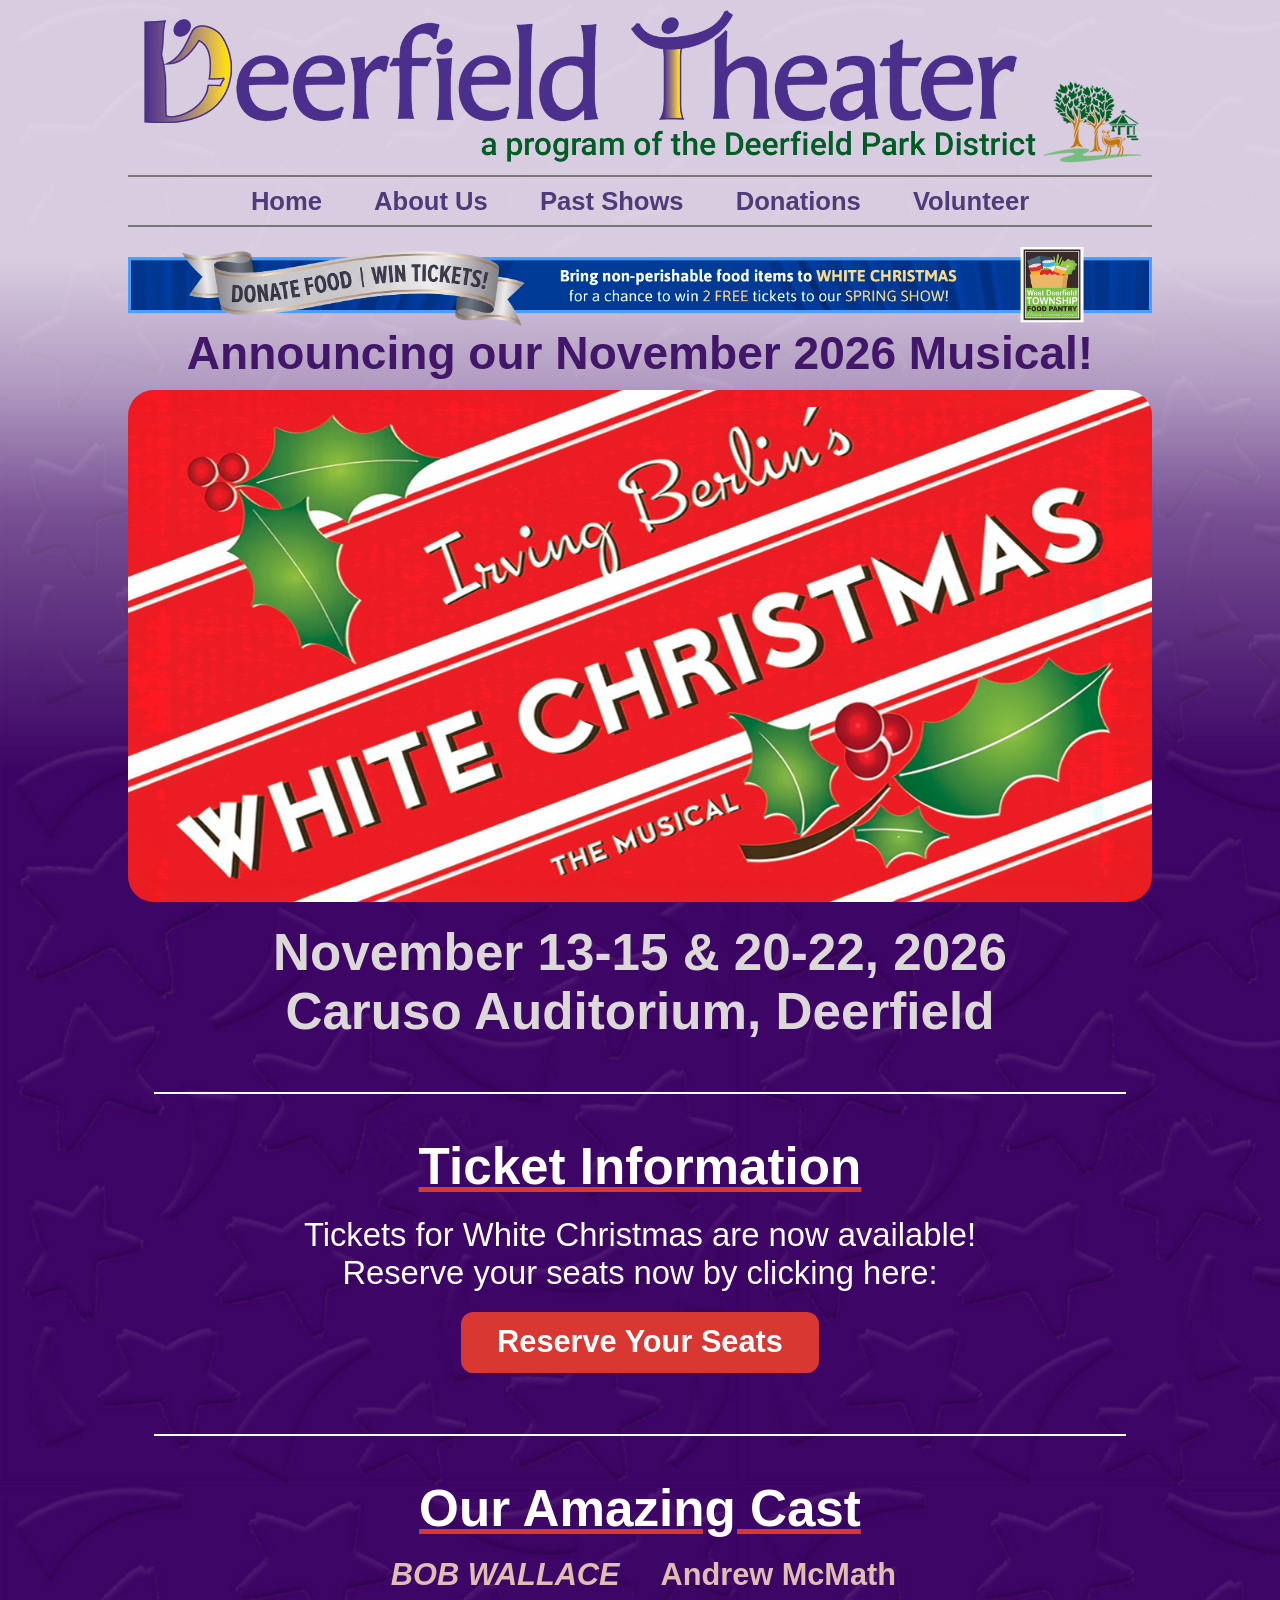
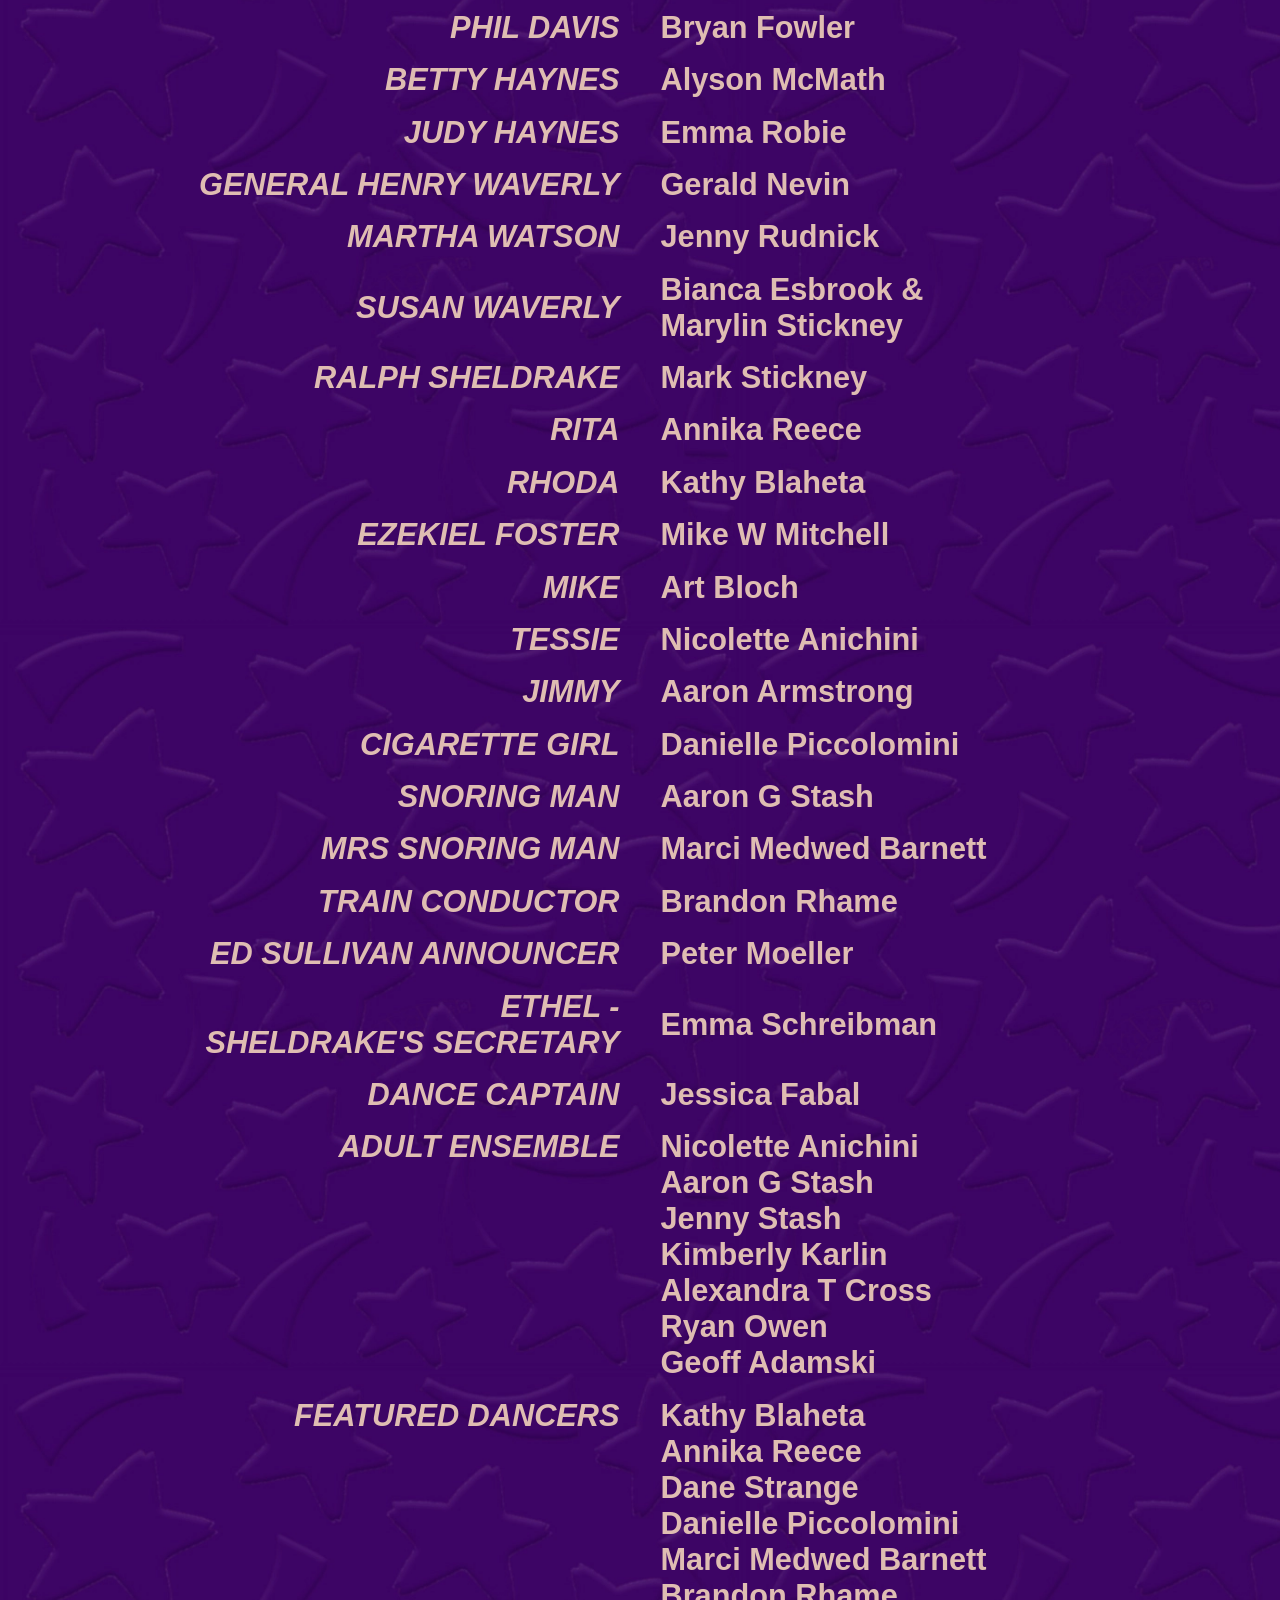
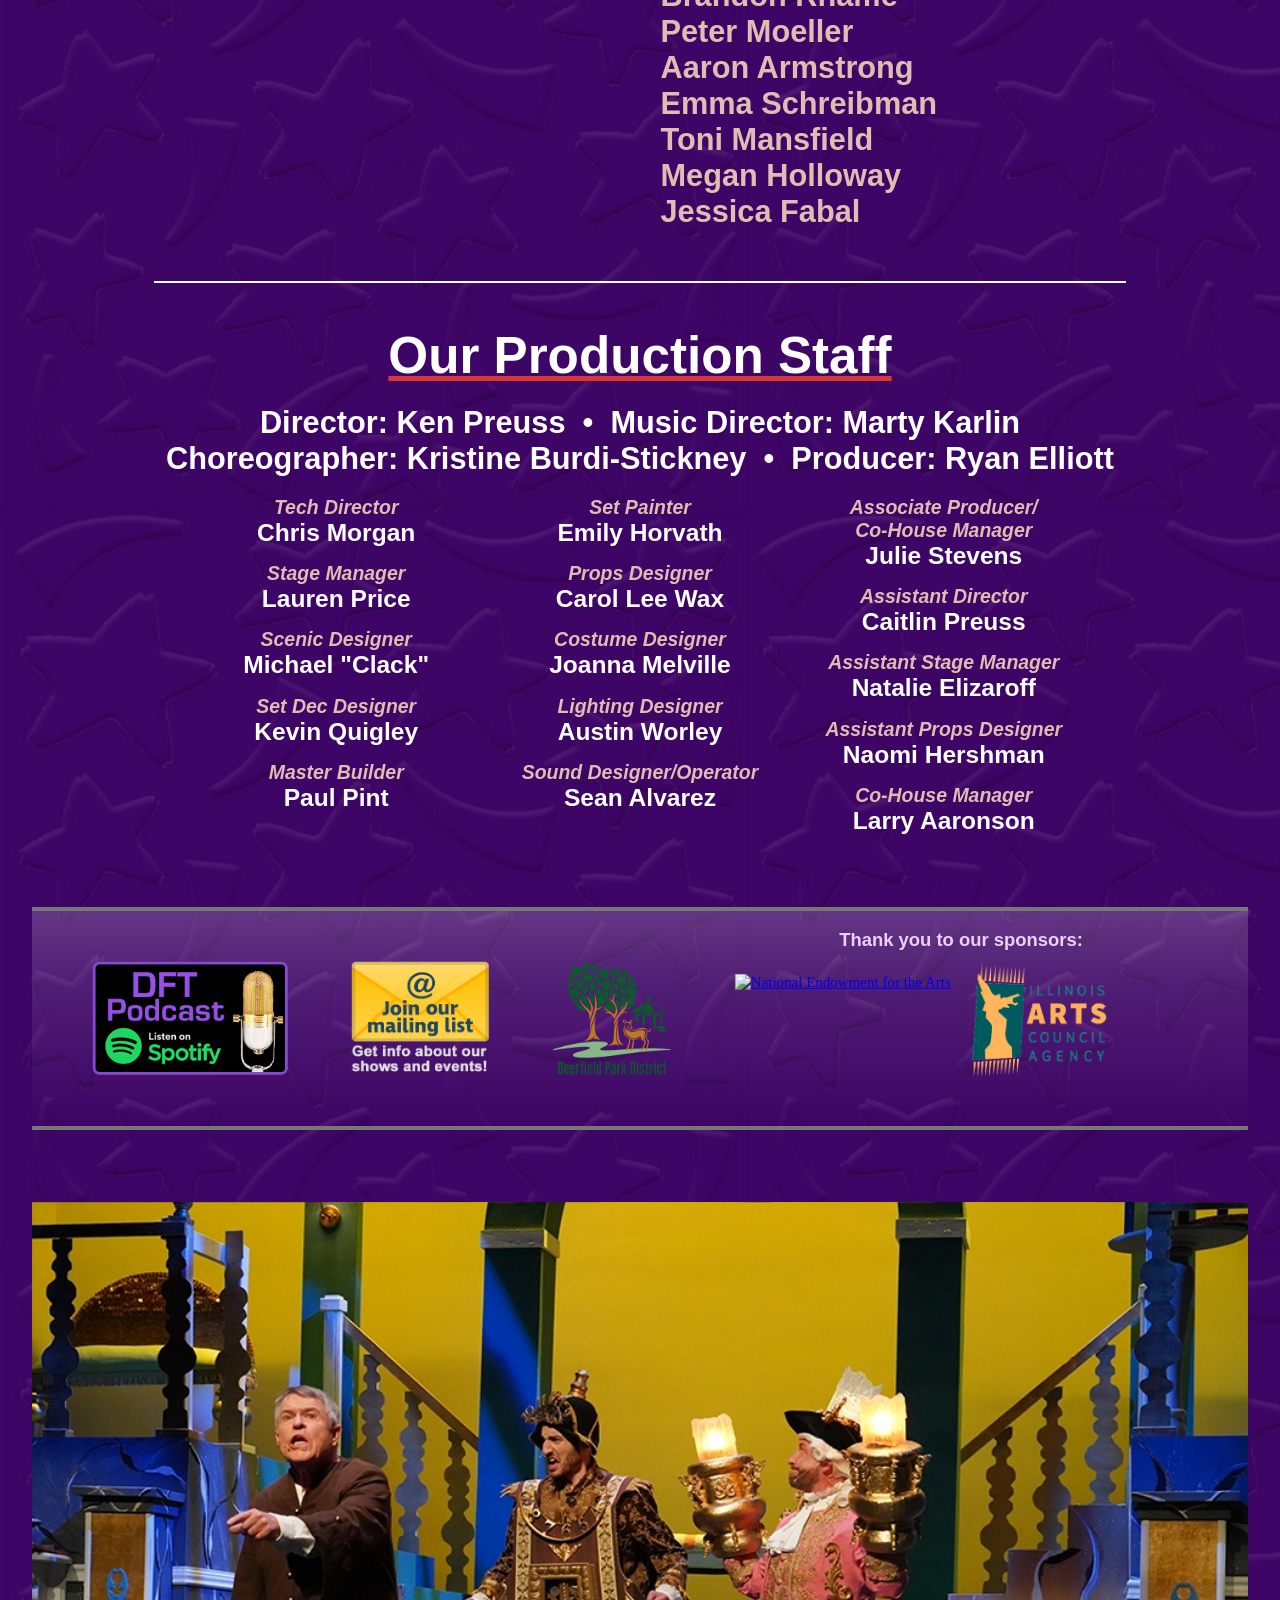
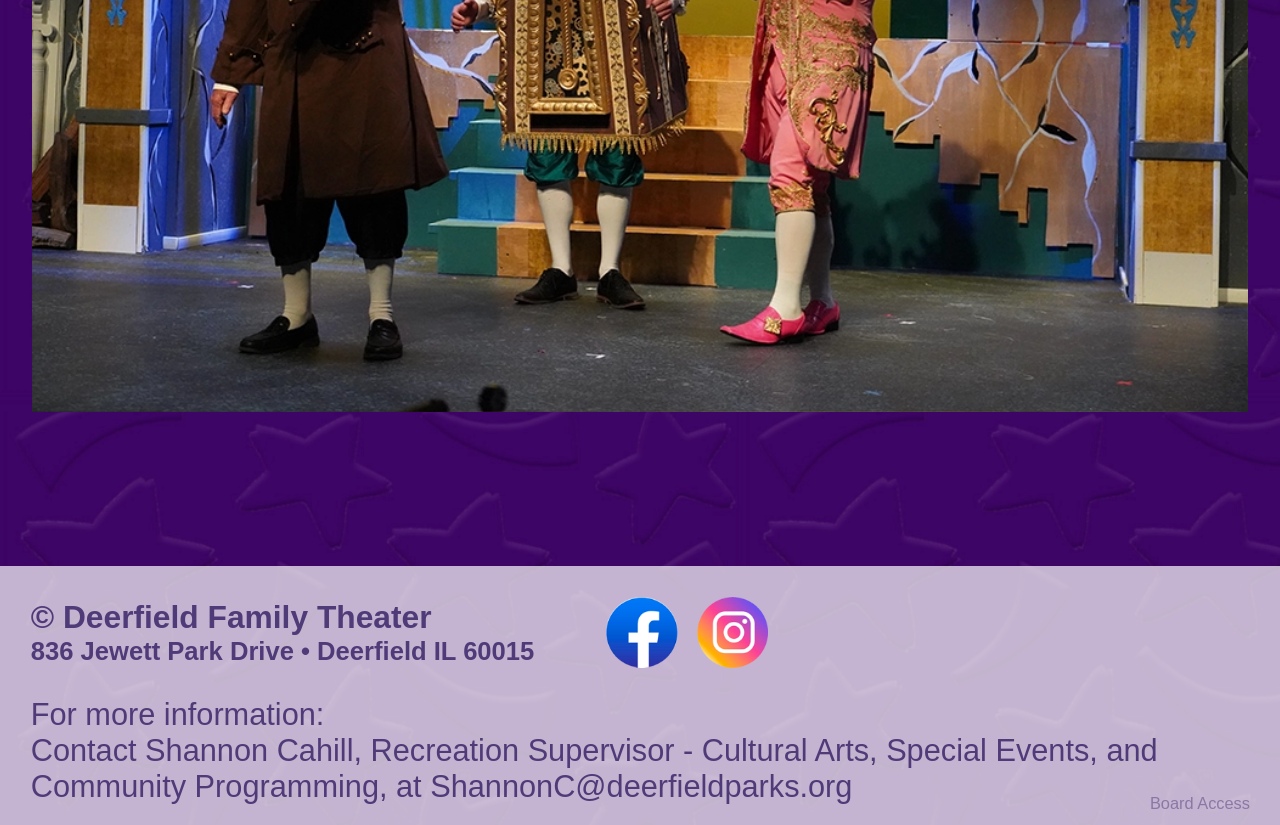
==== commit 844cecb3: "Add files via upload Updated for banner ads" ====
--- a/index.html
+++ b/index.html
@@ -42,12 +42,12 @@
         <div id="food-drive-banner">
           <img
             id="food-drive-banner-wide"
-            src="images/FoodPantryWideBanner.webp"
+            src="images/FoodPantryWideBanner.webp?v=2"
             alt="Donate Food, Win Tickets! Bring non-perishable food items to White Christmas for a chance to win 2 free tickets to our Spring Show!"
           />
           <img
             id="food-drive-banner-narrow"
-            src="images/FoodPantryNarrowBanner.webp"
+            src="images/FoodPantryNarrowBanner.webp?v=2"
             alt="Donate Food, Win Tickets! Bring non-perishable food items to White Christmas for a chance to win 2 free tickets to our Spring Show!"
           />
         </div>
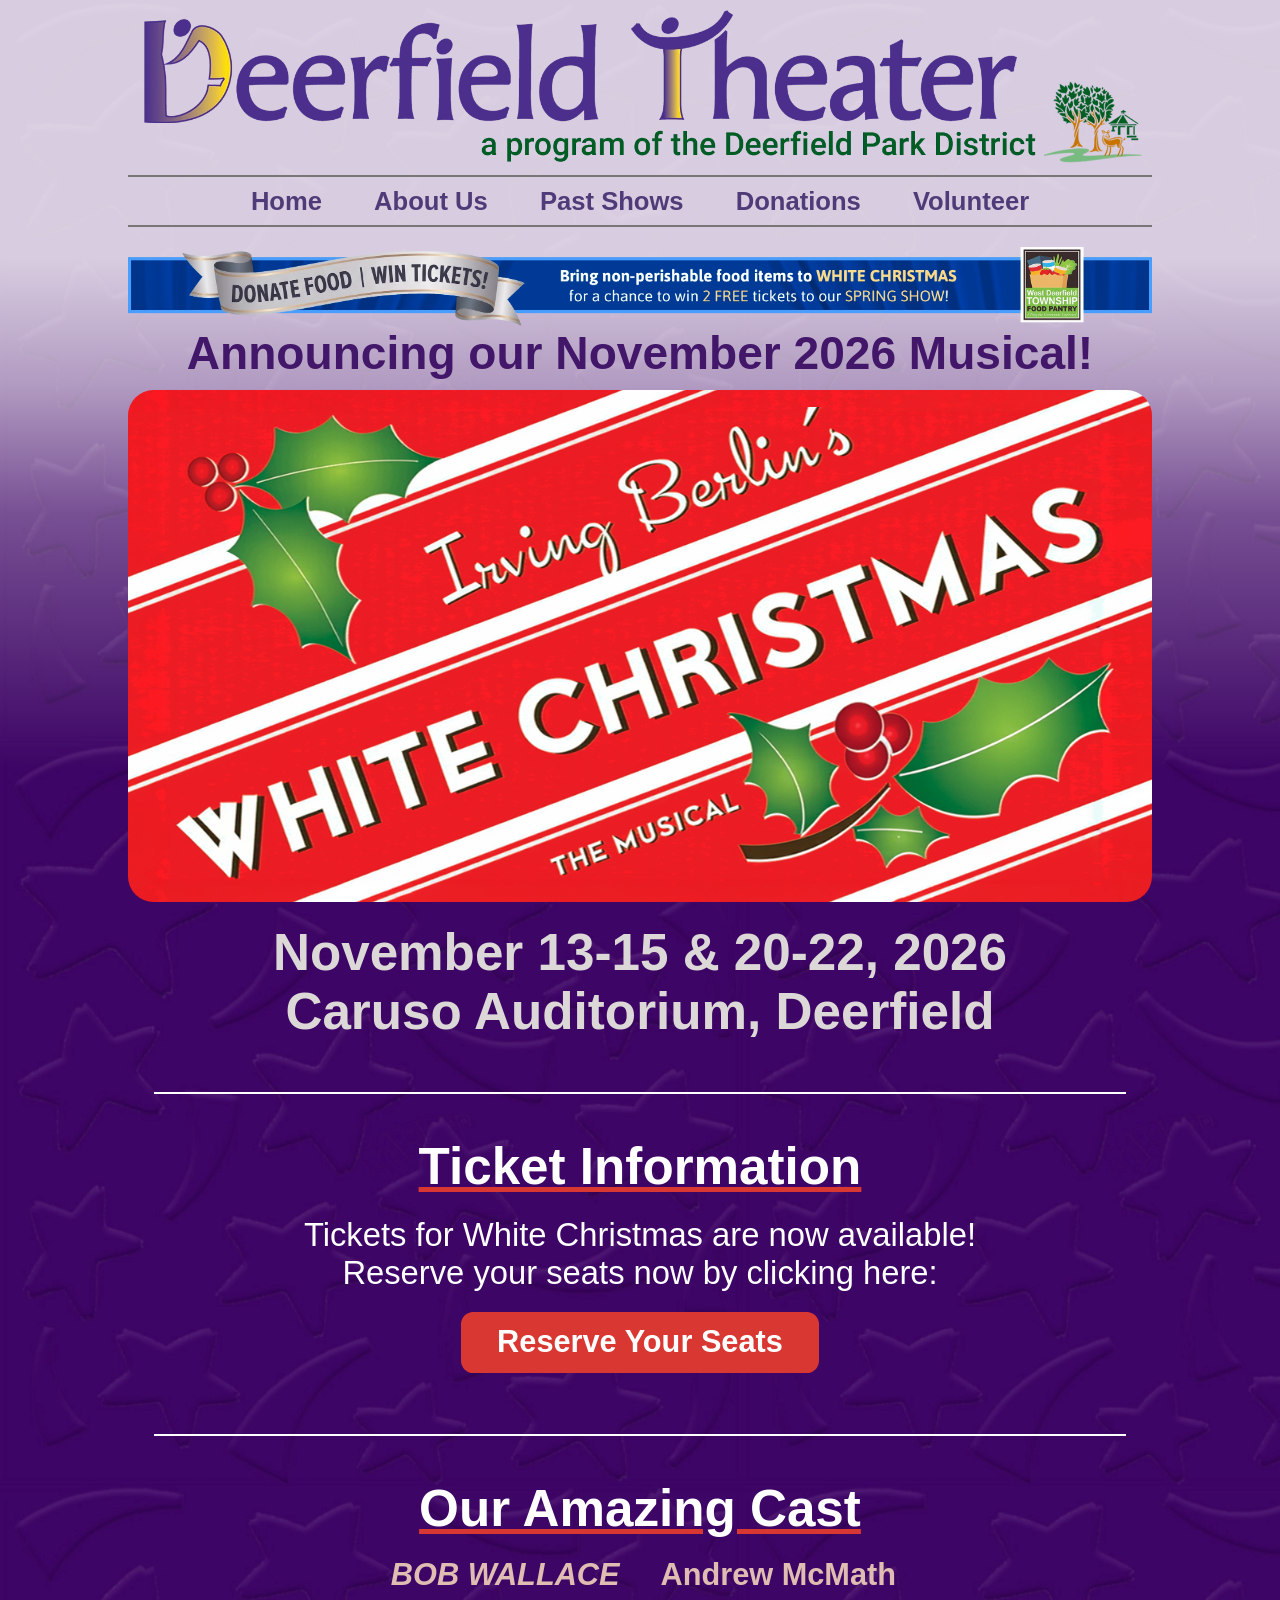
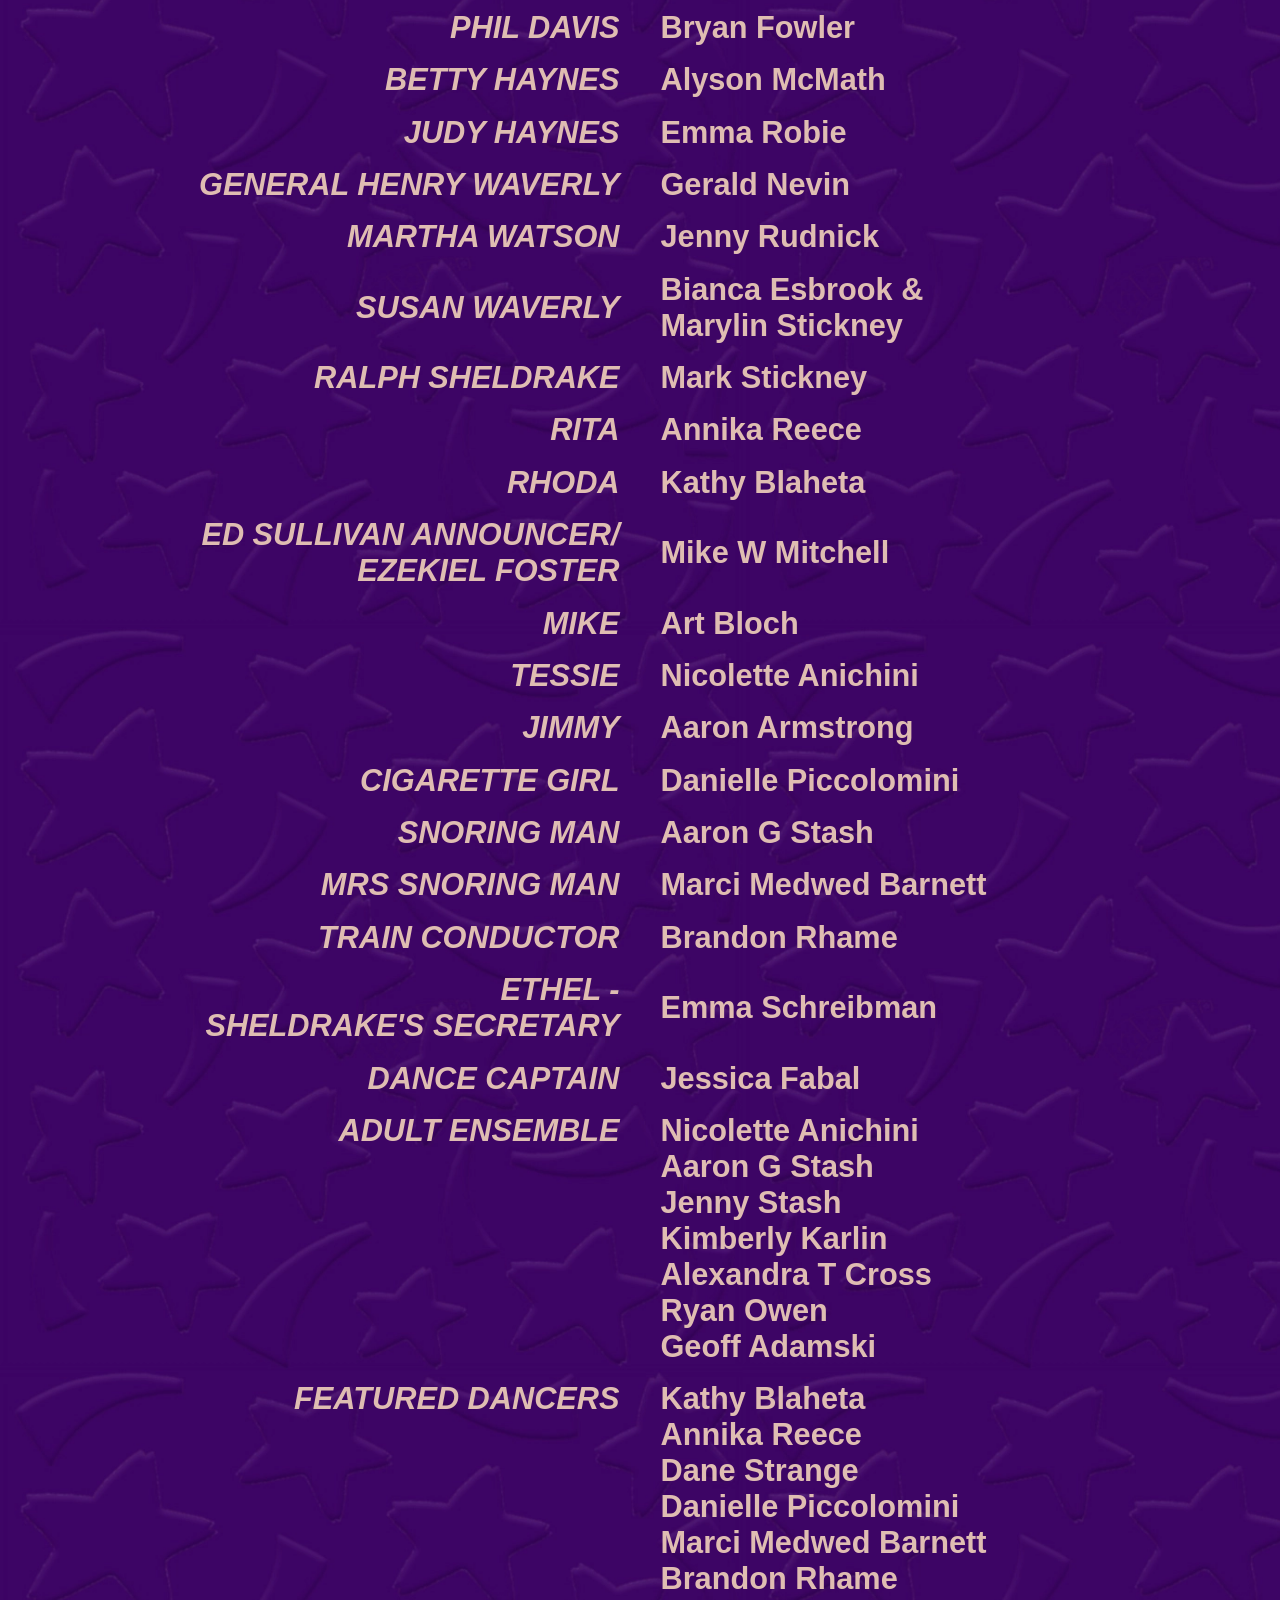
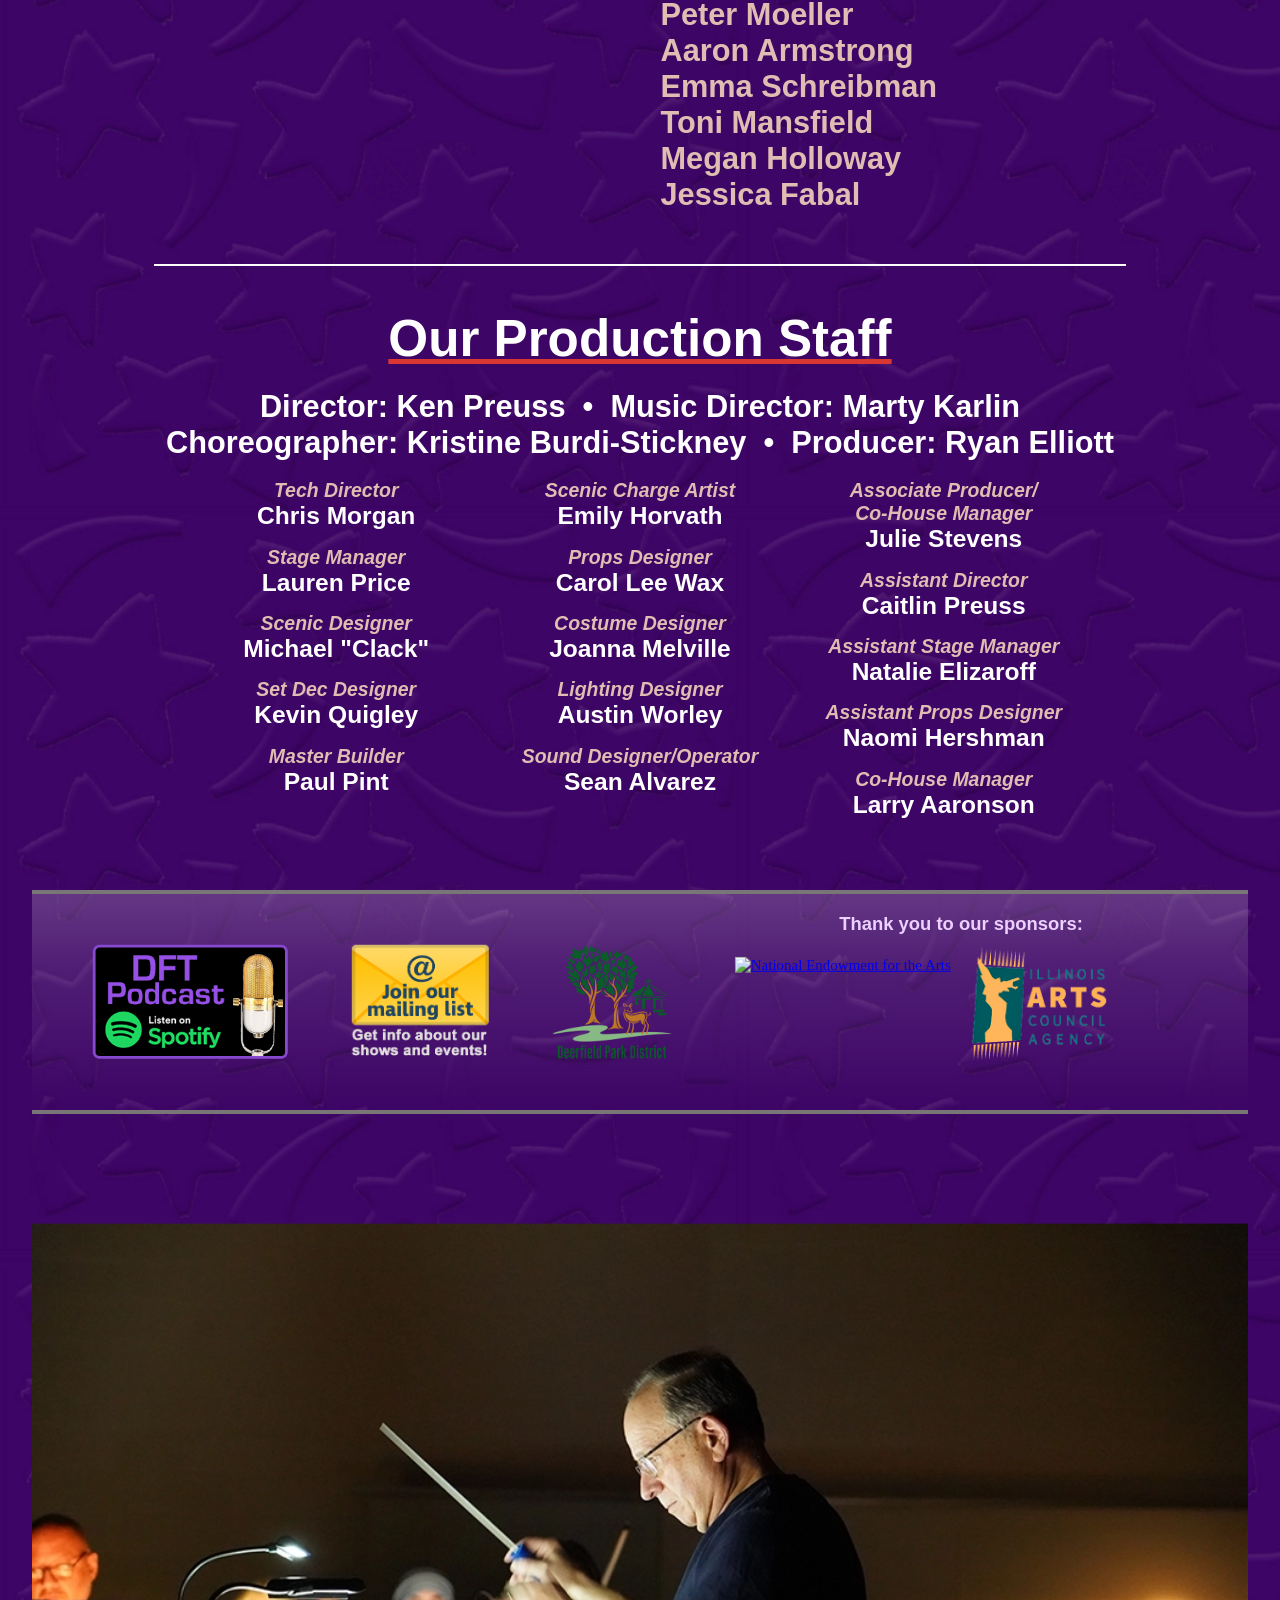
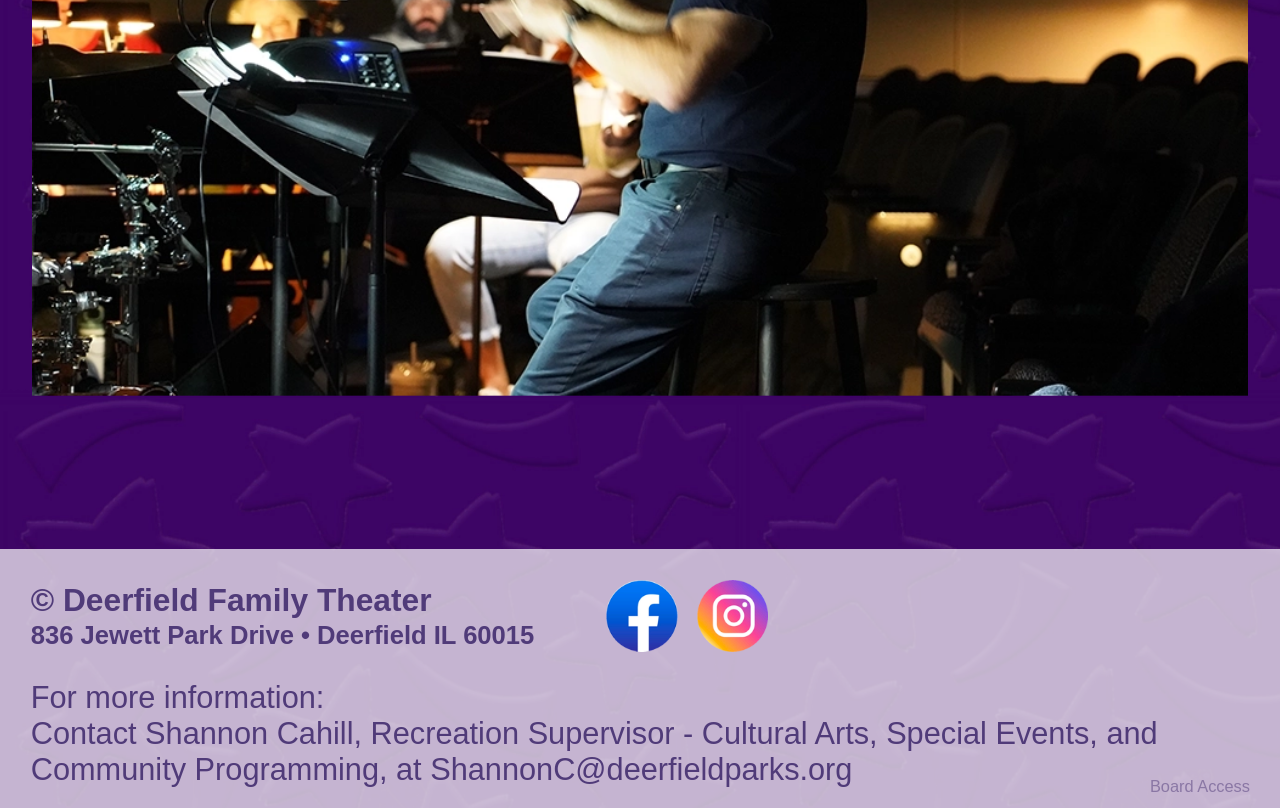
==== commit 6cfd310f: "Add files via upload Scenic charge artist" ====
--- a/index.html
+++ b/index.html
@@ -199,7 +199,7 @@
                 <div class="actor-name">Kathy Blaheta</div>
               </div>
               <div class="cast-item">
-                <div class="character-name">EZEKIEL FOSTER</div>
+                <div class="character-name">ED SULLIVAN ANNOUNCER/<br />EZEKIEL FOSTER</div>
                 <div class="actor-name">Mike W Mitchell</div>
               </div>
               <div class="cast-item">
@@ -229,10 +229,6 @@
               <div class="cast-item">
                 <div class="character-name">TRAIN CONDUCTOR</div>
                 <div class="actor-name">Brandon Rhame</div>
-              </div>
-              <div class="cast-item">
-                <div class="character-name">ED SULLIVAN ANNOUNCER</div>
-                <div class="actor-name">Peter Moeller</div>
               </div>
               <div class="cast-item">
                 <div class="character-name">ETHEL -<br />SHELDRAKE'S SECRETARY</div>
@@ -303,7 +299,7 @@
                 ><span class="staff-name">Paul Pint</span>
               </div>
               <div class="staff-entry">
-                <span class="staff-role">Set Painter</span
+                <span class="staff-role">Scenic Charge Artist</span
                 ><span class="staff-name">Emily Horvath</span>
               </div>
               <div class="staff-entry">
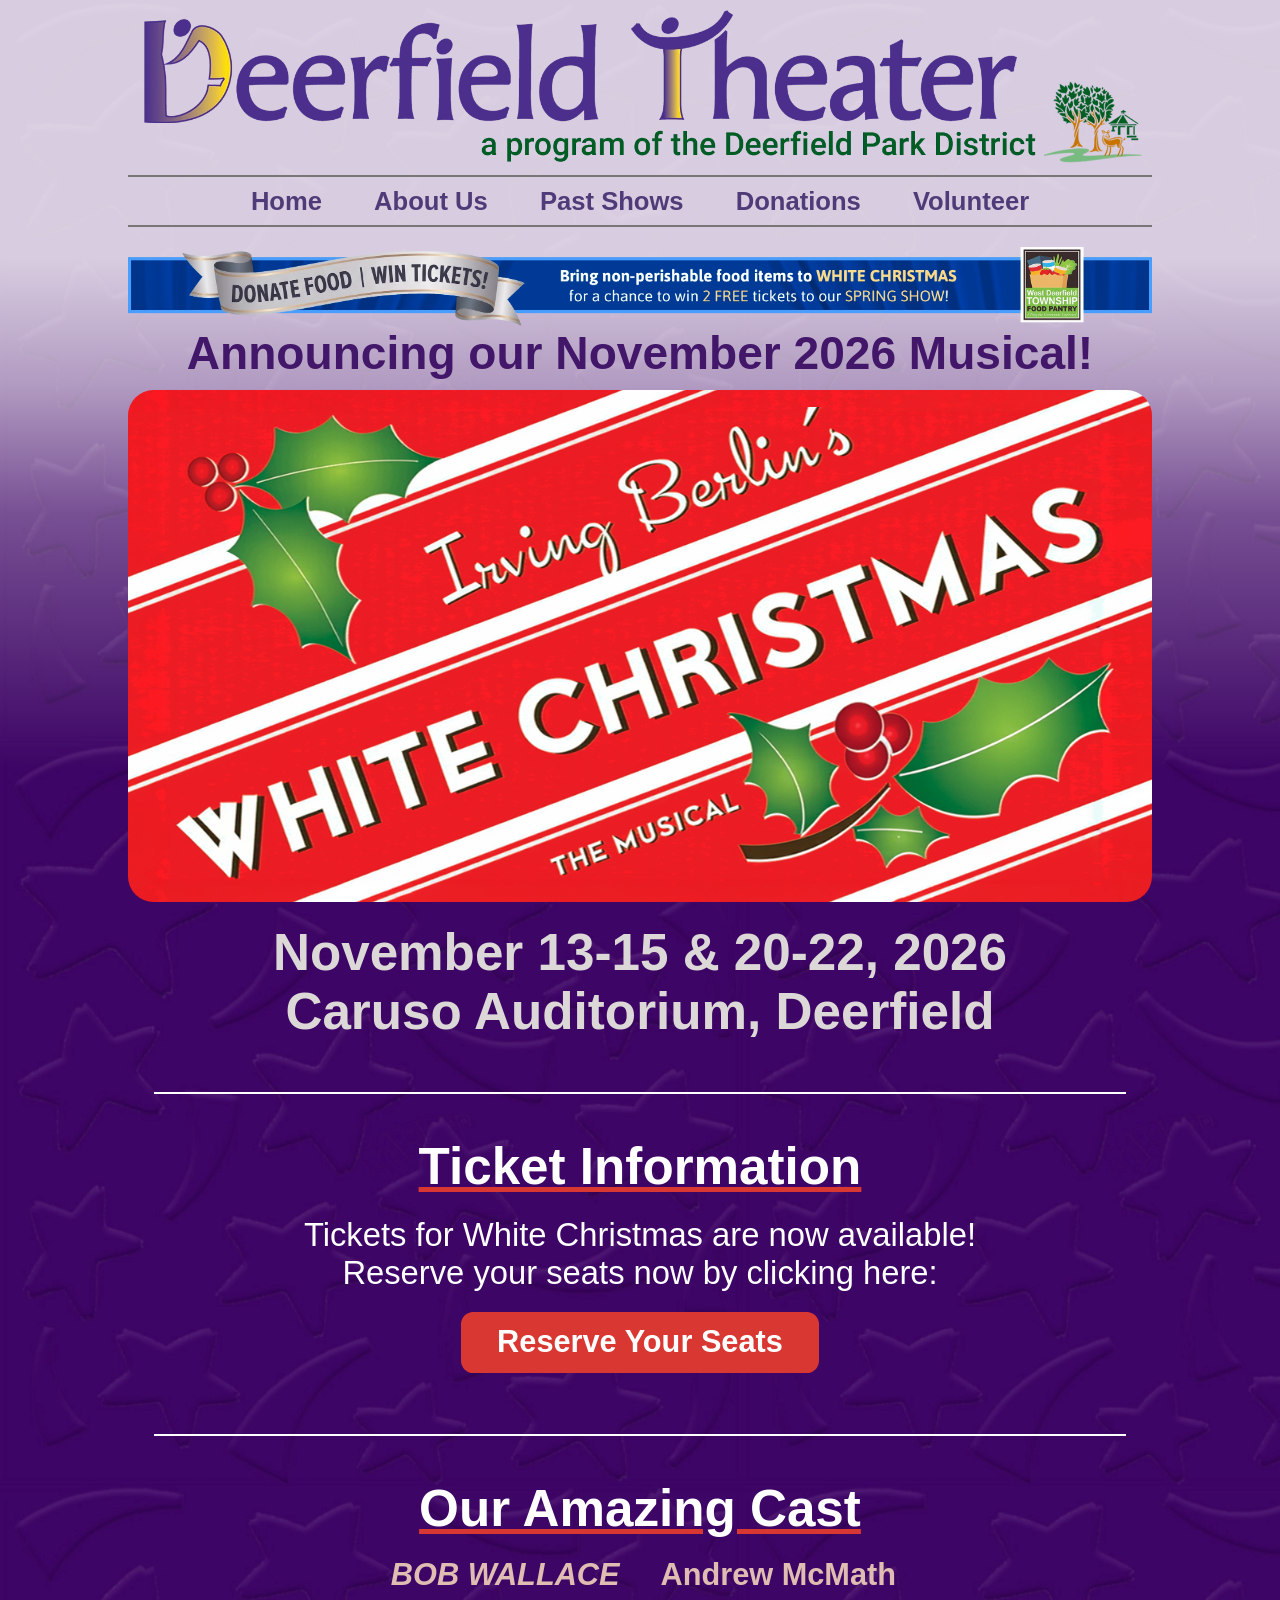
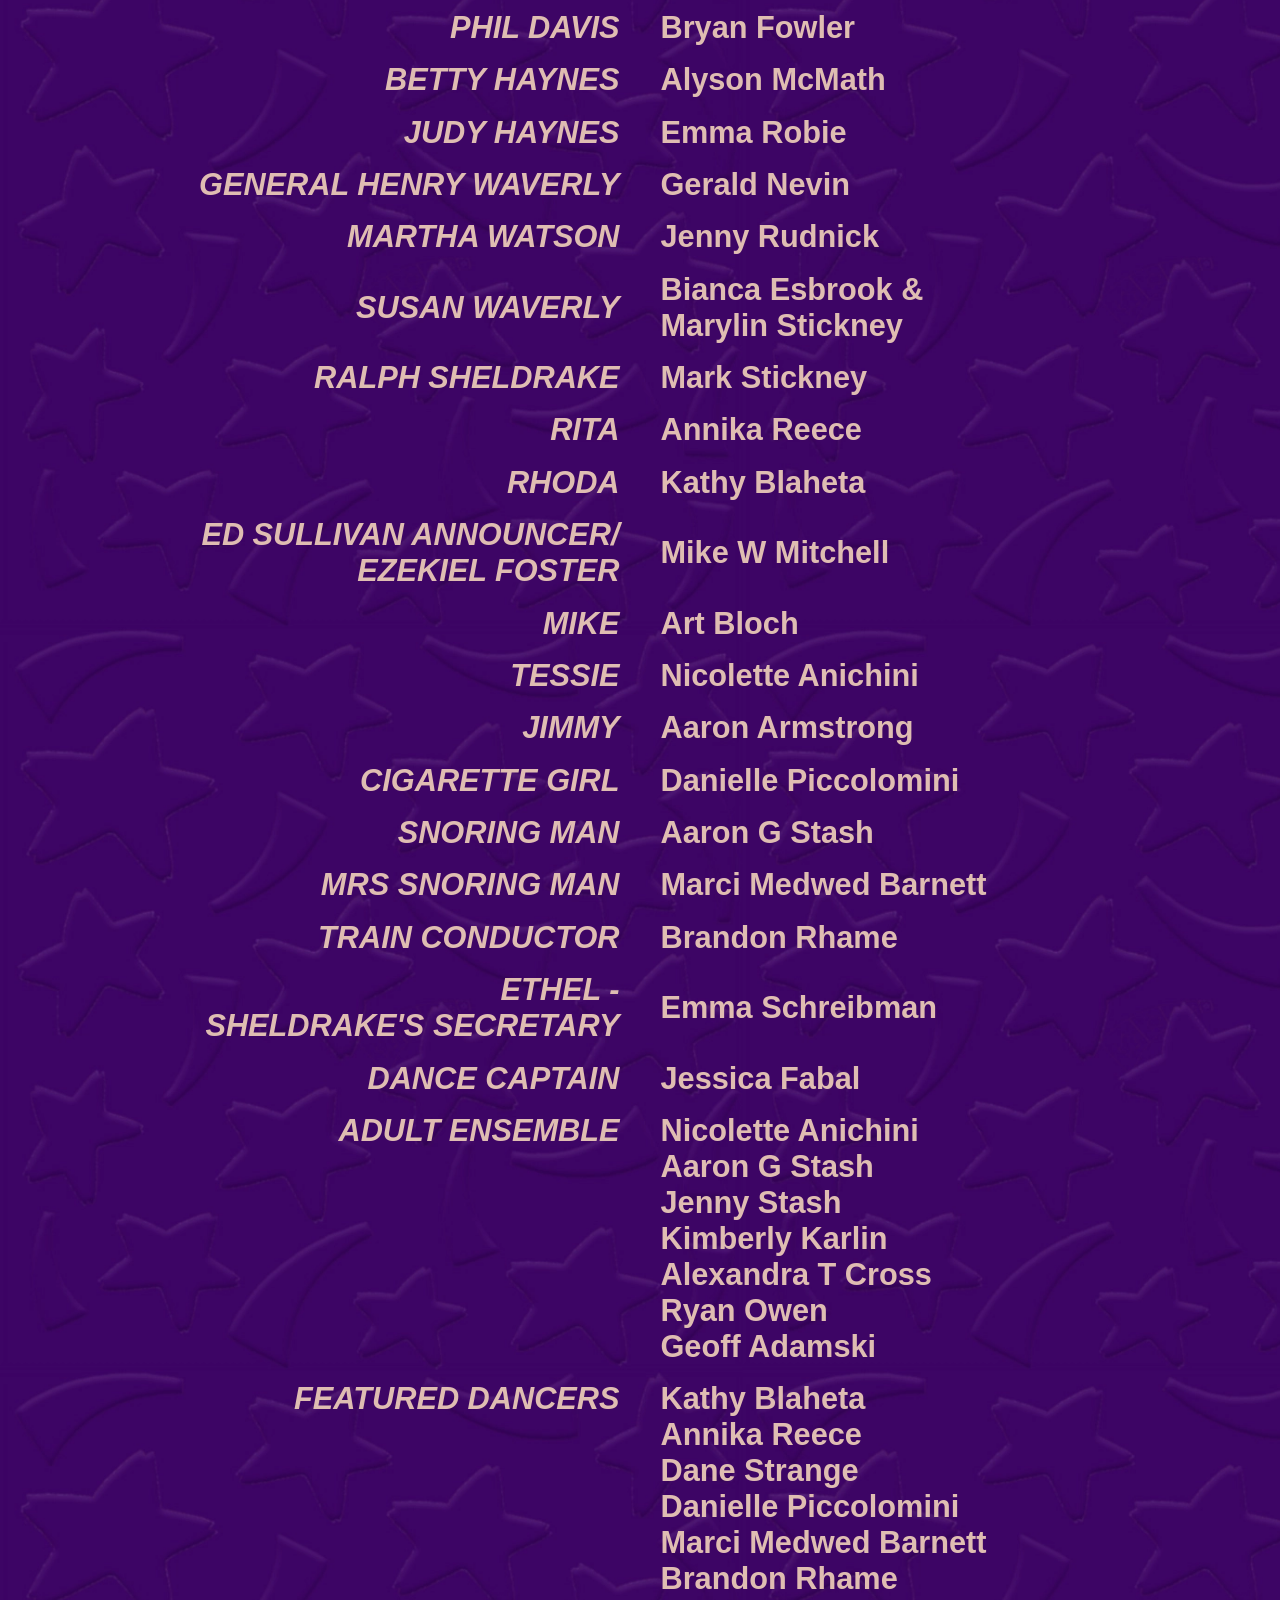
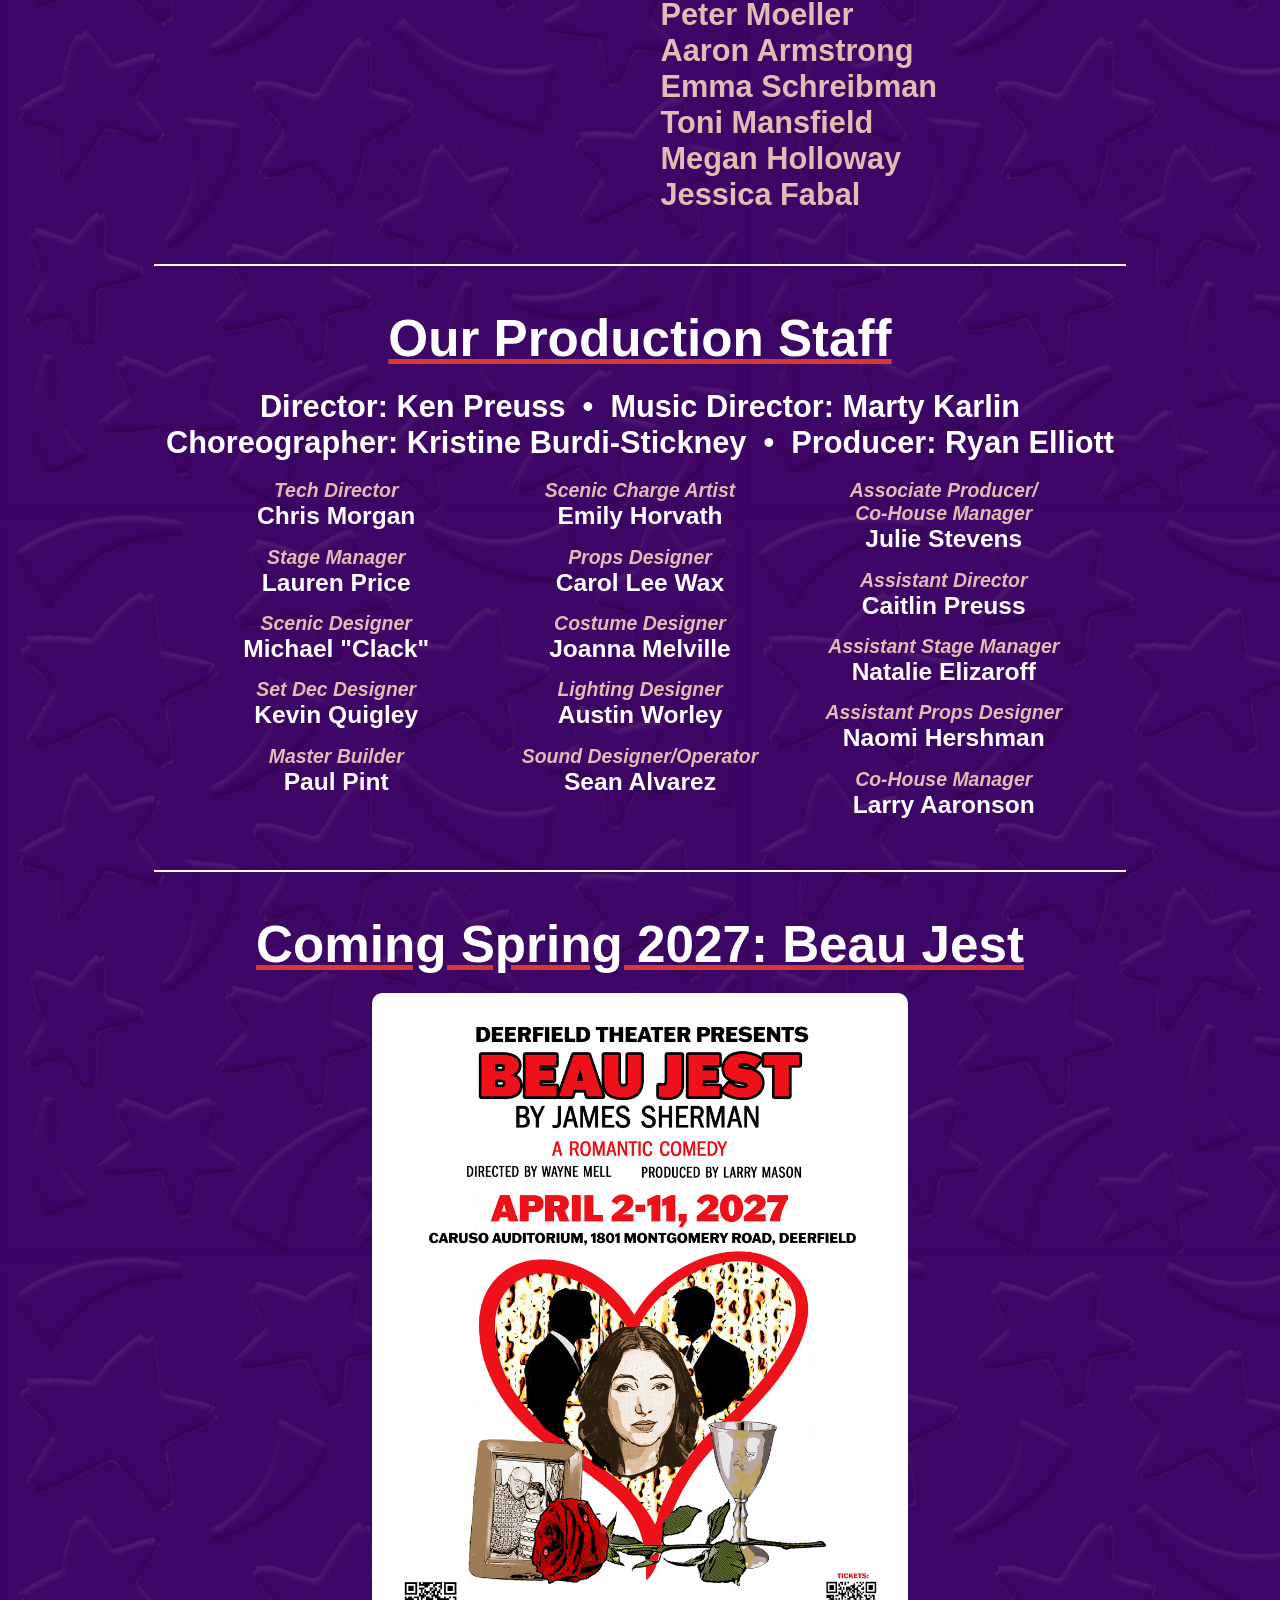
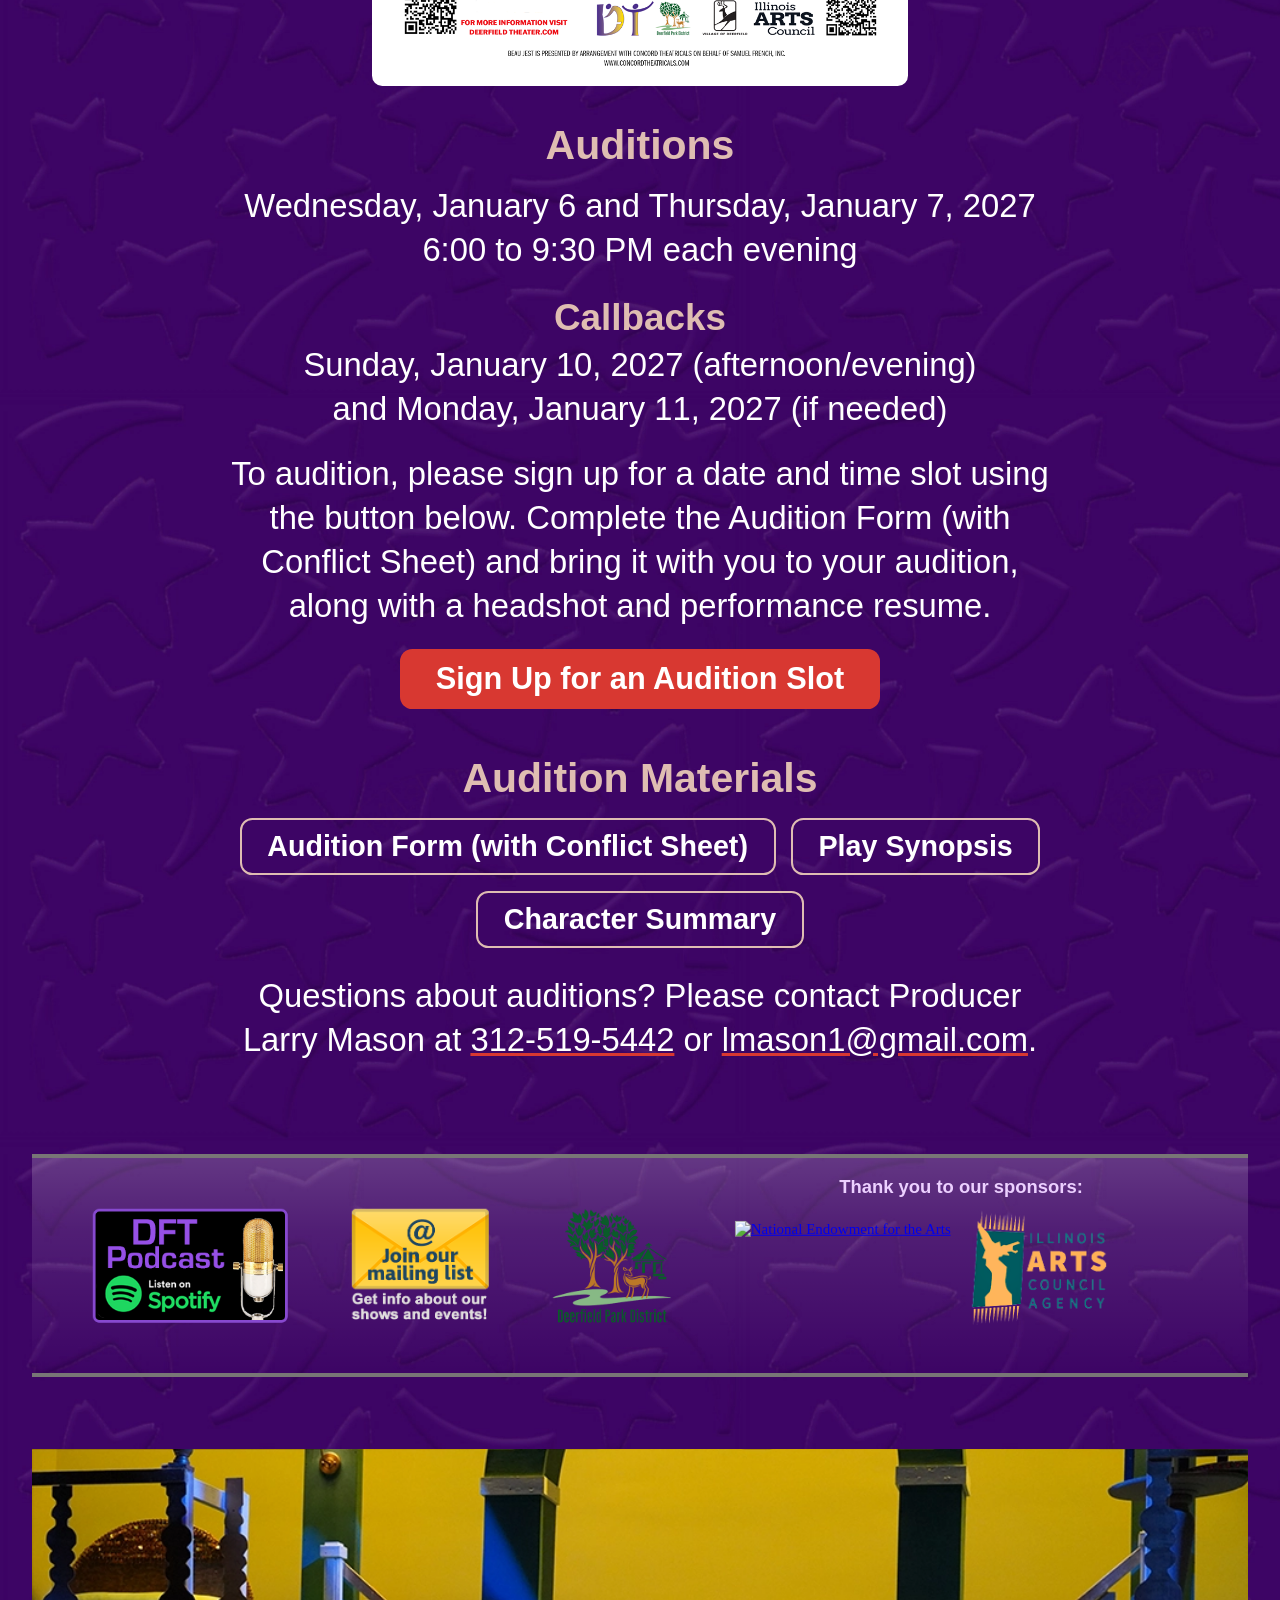
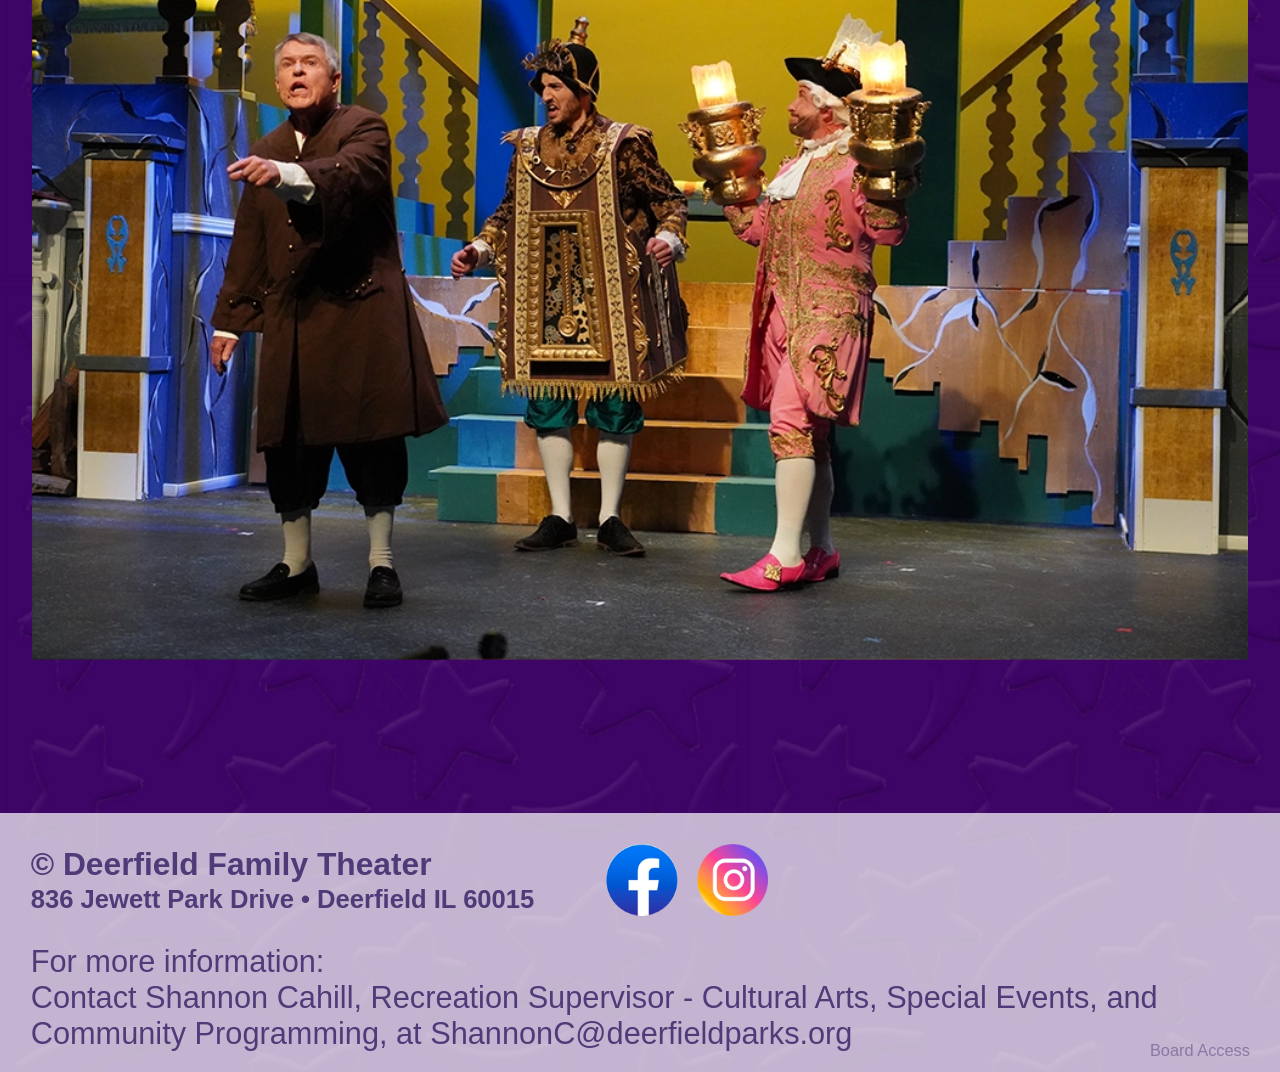
==== commit 7afcda78: "Add files via upload Beau Jest" ====
--- a/index.html
+++ b/index.html
@@ -6,7 +6,7 @@
     <meta charset="UTF-8" />
     <meta name="viewport" content="width=device-width, initial-scale=1, viewport-fit=cover" />
     <link rel="stylesheet" href="https://fonts.googleapis.com/css?family=Roboto" />
-    <link rel="stylesheet" href="style.css?v=27" />
+    <link rel="stylesheet" href="style.css?v=29" />
     <link rel="preload" href="images/embossed.webp" as="image" />
     <script src="https://ajax.googleapis.com/ajax/libs/jquery/1.11.1/jquery.min.js"></script>
     <title>Deerfield Theater</title>
@@ -340,6 +340,63 @@
               </div>
             </div>
           </div>
+
+          <!-- Spring 2027 production announcement + auditions. Remove or update
+          once auditions are over / the show has closed. -->
+          <div id="beau-jest-info">
+            <div id="beau-jest-title">Coming Spring 2027: Beau Jest</div>
+            <img
+              id="beau-jest-poster"
+              src="images/BeauJest-poster.webp?v=1"
+              alt="Deerfield Theater presents Beau Jest by James Sherman, a romantic comedy. April 2-11, 2027, Caruso Auditorium, Deerfield."
+            />
+
+            <div class="beau-subtitle">Auditions</div>
+            <div class="beau-text">
+              Wednesday, January 6 and Thursday, January 7, 2027<br />
+              6:00 to 9:30 PM each evening
+              <!-- ADD AUDITION LOCATION HERE once confirmed (not given in the Beau Jest email). -->
+            </div>
+            <div class="beau-text">
+              <strong class="beau-label">Callbacks</strong><br />
+              Sunday, January 10, 2027 (afternoon/evening)<br />
+              and Monday, January 11, 2027 (if needed)
+            </div>
+            <div class="beau-text">
+              To audition, please sign up for a date and time slot using the button below.
+              Complete the Audition Form (with Conflict Sheet) and bring it with you to your
+              audition, along with a headshot and performance resume.
+            </div>
+            <a
+              href="https://www.signupgenius.com/go/20F084FAAAF23A2F58-67495533-deerfield"
+              id="beau-signup-button"
+              target="_blank"
+              rel="noopener noreferrer"
+              >Sign Up for an Audition Slot</a
+            >
+
+            <div class="beau-subtitle">Audition Materials</div>
+            <div id="beau-downloads">
+              <a class="beau-download" href="documents/BeauJest-Audition-Form.pdf" target="_blank"
+                >Audition Form (with Conflict Sheet)</a
+              >
+              <a class="beau-download" href="documents/BeauJest-Play-Synopsis.pdf" target="_blank"
+                >Play Synopsis</a
+              >
+              <a
+                class="beau-download"
+                href="documents/BeauJest-Character-Summary.pdf"
+                target="_blank"
+                >Character Summary</a
+              >
+            </div>
+            <div class="beau-text beau-contact">
+              Questions about auditions? Please contact Producer Larry Mason at
+              <a href="tel:+13125195442">312-519-5442</a> or
+              <a href="mailto:lmason1@gmail.com">lmason1@gmail.com</a>.
+            </div>
+          </div>
+
           <!-- <div id="credits">
             <div id="staff-credit-row">
               <div>Director<br />Matt Canon</div>
--- a/style.css
+++ b/style.css
@@ -599,7 +599,8 @@
   color: #ffffff;
   margin-bottom: calc(var(--cw) * 2);
 }
-#ticket-info-button {
+#ticket-info-button,
+#beau-signup-button {
   display: inline-block;
   background-color: #d83831;
   color: #ffffff;
@@ -612,8 +613,92 @@
   border-radius: calc(var(--cw) * 1.2);
   margin-bottom: calc(var(--cw) * 1);
 }
-#ticket-info-button:hover {
+#ticket-info-button:hover,
+#beau-signup-button:hover {
   background-color: #b82d27;
+}
+
+/* Spring 2027 show (Beau Jest) announcement + auditions */
+#beau-jest-info {
+  border-top: calc(var(--cw) * 0.25) solid #ffffff;
+  width: 95%;
+  padding-top: calc(var(--cw) * 2);
+  margin: auto;
+  margin-top: calc(var(--cw) * 5);
+  font:
+    300 calc(var(--cw) * 3) Arial,
+    Helvetica,
+    sans-serif;
+  color: #ffffff;
+}
+#beau-jest-poster {
+  display: block;
+  width: 55%;
+  margin: 0 auto calc(var(--cw) * 2.5) auto;
+  border-radius: calc(var(--cw) * 1);
+}
+.beau-text {
+  font:
+    500 calc(var(--cw) * 3.2) Arial,
+    Helvetica,
+    sans-serif;
+  color: #ffffff;
+  margin-bottom: calc(var(--cw) * 2);
+  line-height: 1.35;
+  /* Balances line lengths so paragraphs never end with a lone orphan word. */
+  text-wrap: balance;
+}
+.beau-label {
+  color: #dfbdb2;
+  font-size: calc(var(--cw) * 3.6);
+}
+.beau-dates {
+  color: #ecbd4c;
+  font-weight: 700;
+}
+.beau-subtitle {
+  font:
+    700 calc(var(--cw) * 4) Arial,
+    Helvetica,
+    sans-serif;
+  color: #dfbdb2;
+  margin-top: calc(var(--cw) * 3.5);
+  margin-bottom: calc(var(--cw) * 1.5);
+}
+.beau-text a {
+  color: #ffffff;
+  text-decoration: underline;
+  text-decoration-color: #d83831;
+}
+#beau-downloads {
+  display: flex;
+  flex-wrap: wrap;
+  justify-content: center;
+  gap: calc(var(--cw) * 1.5);
+  margin-bottom: calc(var(--cw) * 2.5);
+}
+.beau-download {
+  display: inline-block;
+  color: #ffffff;
+  font:
+    600 calc(var(--cw) * 2.8) Arial,
+    Helvetica,
+    sans-serif;
+  text-decoration: none;
+  border: calc(var(--cw) * 0.25) solid #dfbdb2;
+  border-radius: calc(var(--cw) * 1.2);
+  padding: calc(var(--cw) * 1) calc(var(--cw) * 2.5);
+}
+.beau-download:hover {
+  background-color: rgba(255, 255, 255, 0.15);
+}
+.beau-contact {
+  margin-top: calc(var(--cw) * 1);
+}
+@media screen and (max-width: 1000px) {
+  #beau-jest-poster {
+    width: 85%;
+  }
 }
 
 #production-staff-info {
@@ -711,6 +796,7 @@
 #audition-title,
 #workshop-title,
 .event-title,
+#beau-jest-title,
 #cast-title,
 #production-staff-title,
 #ticket-info-title,
